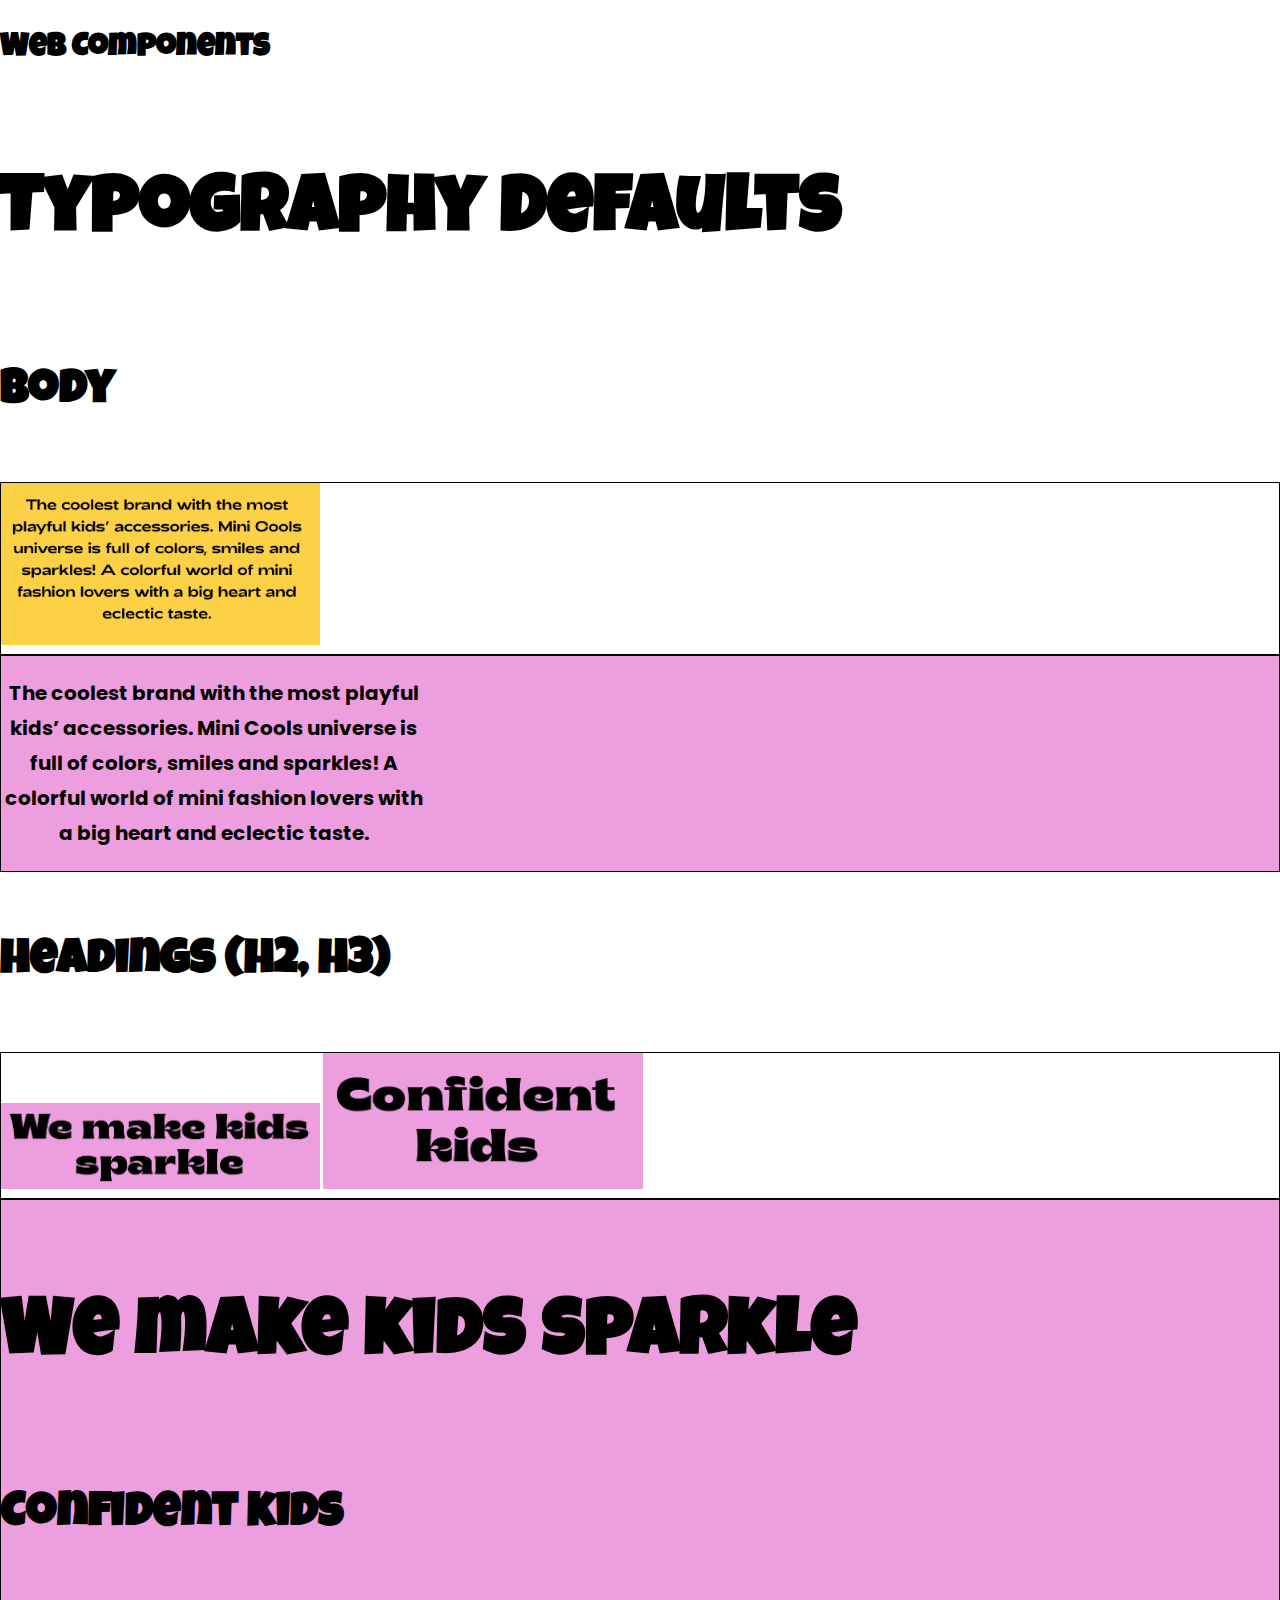
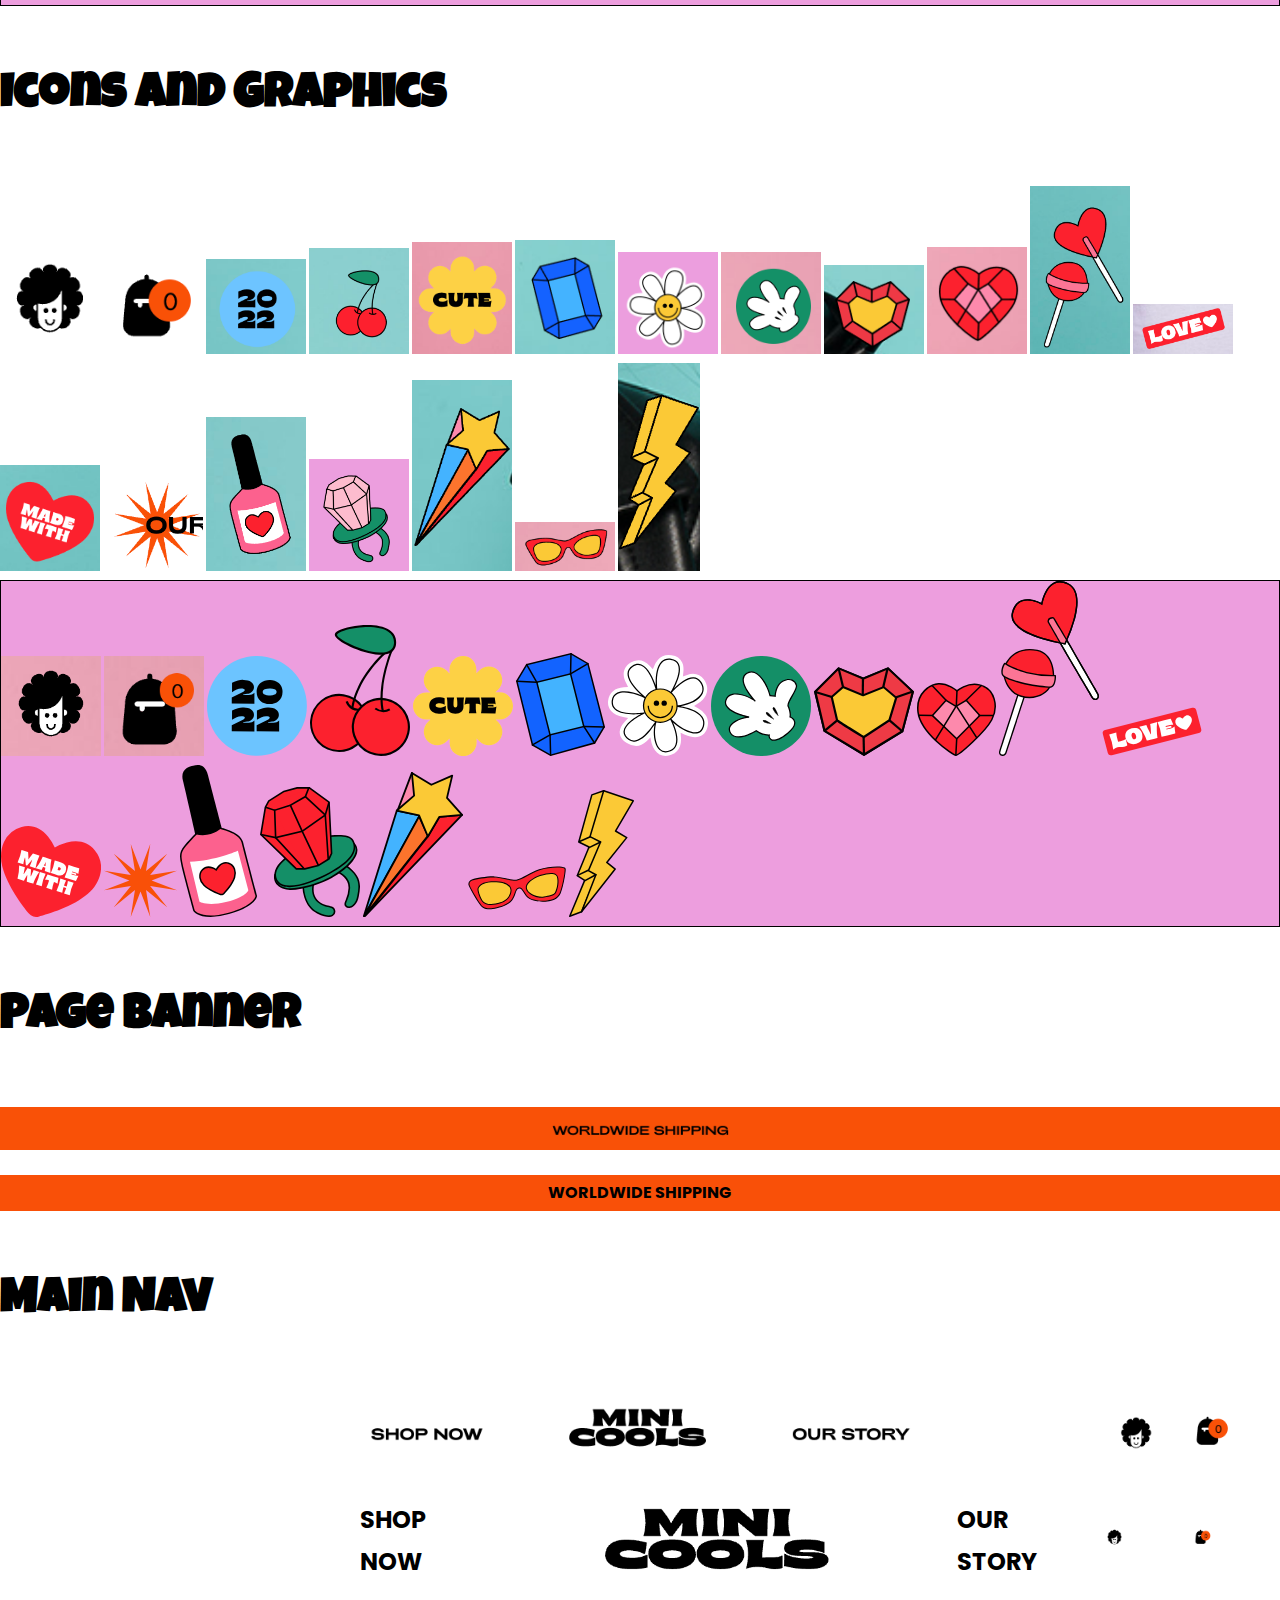
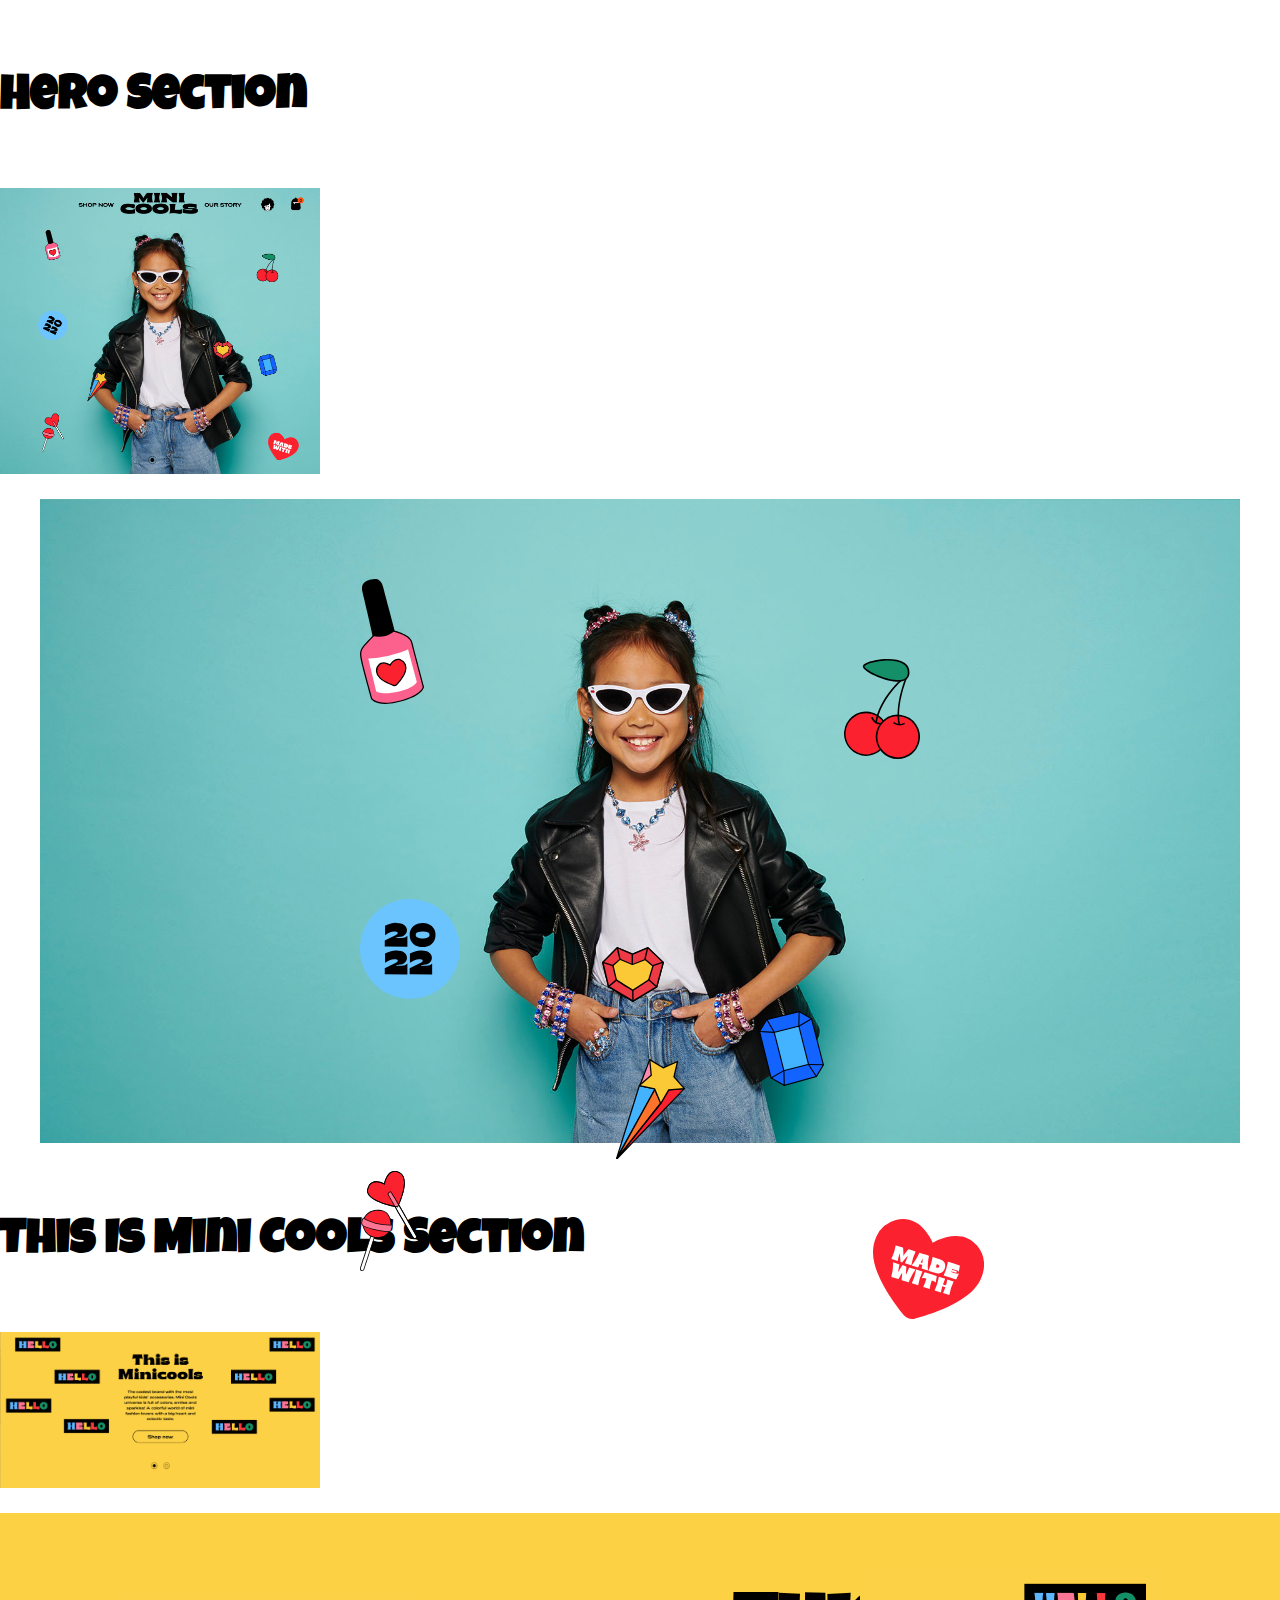
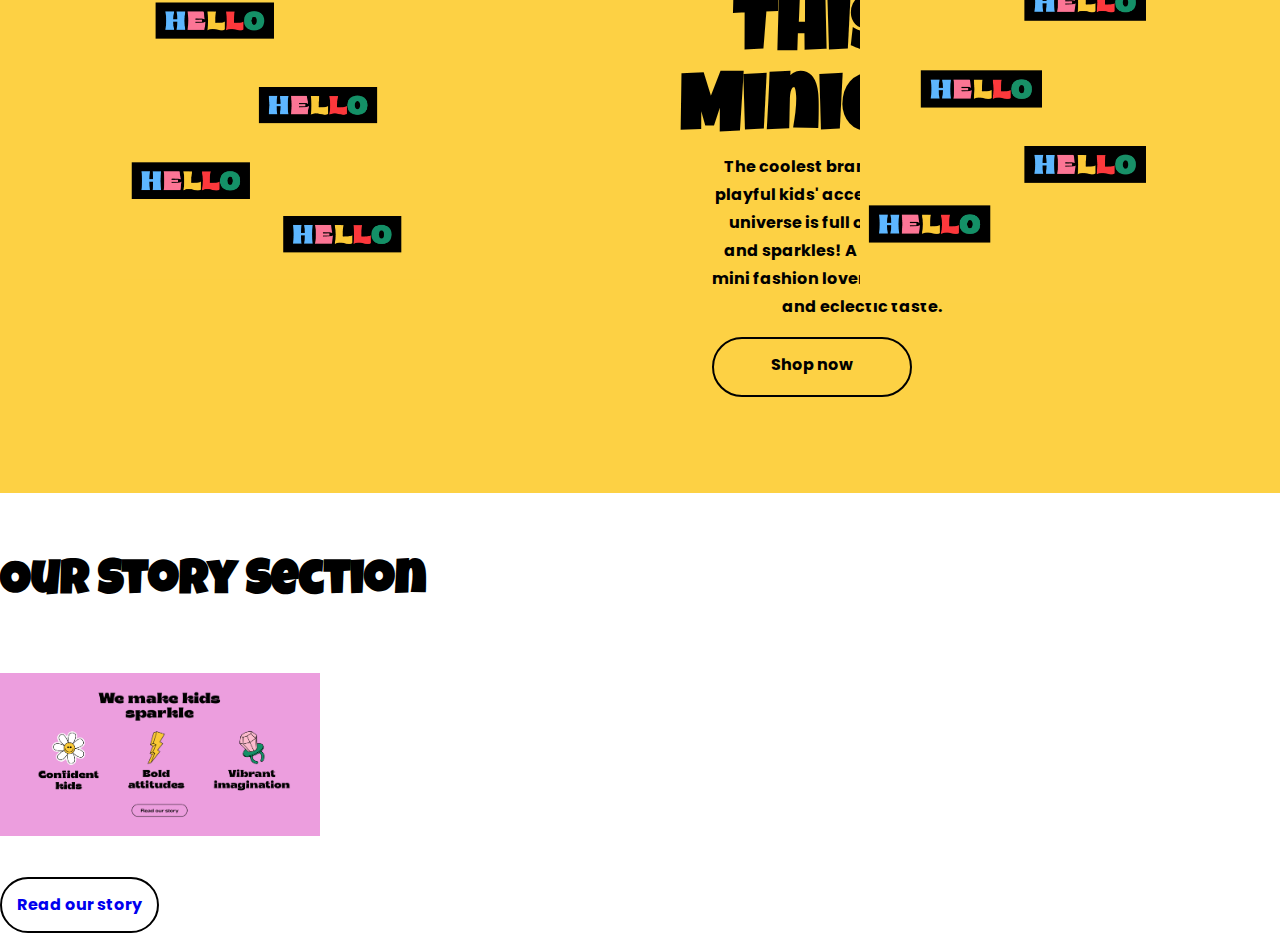
==== components/index.html @ 9da1e52f "Created CSS styling for This Is Mini Cools" ====
<!DOCTYPE html>
<html lang="en">
<head>
	<meta charset="UTF-8">
	<meta name="viewport" content="width=device-width, initial-scale=1.0">
	<meta http-equiv="X-UA-Compatible" content="ie=edge">
	<title>Components | Mini Cools</title>
	<link rel="preconnect" href="https://fonts.googleapis.com">
	<link rel="preconnect" href="https://fonts.gstatic.com" crossorigin>
	<link href="https://fonts.googleapis.com/css2?family=Luckiest+Guy&family=Poppins:wght@400;700&display=swap" rel="stylesheet">
	<link rel="stylesheet" href="../css/main.css">
	<link rel="stylesheet" href="../css/normalize.css">
</head>

<body>
	<h1>Web Components</h1>

	<h2>Typography Defaults</h2>

	<article class="component">
	<h3 class="component__name">body</h3>
	
	<div class="component__img">
		<img srcset="img/this is mini cools p.png x2"
			src="img/This is Mini Cools P.png" alt="body copy" 
		/>
	</div>
	
	<div class="component__code">
		<p>The coolest brand with the most playful kids’ accessories. Mini Cools universe is full of colors, smiles and sparkles! A colorful world of mini fashion lovers with a big heart and eclectic taste.</p>
	</div>

	</article>

	<article class="component">
		<h3 class="component__name">headings (h2, h3)</h3>
		
		<div class="component__img">
			<img srcset="img/h2.png x2"
				src="img/h2.png" alt="h2" />
			<img srcset="img/h3.png x2"
				src="img/h3.png" alt="h3" />
		</div>
		
		<div class="component__code">
			<h2>We make kids sparkle</h2>
			<h3>Confident kids</h3>
		</div>

	</article>

	<article class="component">
		<h3 class="component__name">Icons and Graphics</h3>
		
		<div class="component__img--icons">
			<img srcset="img/Account_Icon.png x2" 
				src="img/Account Icon.png" alt="account icon" />
			<img srcset="img/Shopping_cart_Icon.png x2" 
				src="img/Shopping Cart Icon.png" alt="backpack icon" />
			<img srcset="img/2022_badge.png x2" 
				src="img/2022_badge.png" alt="2022 badge" />
			<img srcset="img/Cherries_badge.png x2" 
				src="img/Cherries_badge.png" alt="Cherries badge" />
			<img srcset="img/Cute_badge.png x2" 
				src="img/Cute_badge.png" alt="cute badge" />
			<img srcset="img/Diamond_badge.png x2"
				src="img/Diamond_badge.png" alt="Diamond badge" />
			<img srcset="img/Flower_Graphic.png x2" 
				src="img/Flower_Graphic.png" alt="flower" />
			<img srcset="img/Hand_badge.png x2" 
				src="img/Hand_badge.png" alt="Hand badge" />
			<img srcset="img/heart-2.png x2" 
				src="img/heart-2.png" alt="heart 2" />
			<img srcset="img/heart.png x2" 
				src="img/heart.png" alt="heart" />
			<img srcset="img/Lolypops_badge.png x2"
				src="img/Lolypops_badge.png" alt="Lolypops badge" />
			<img srcset="img/Love_badge.png x2"
				src="img/Love_badge.png" alt="Love badge" />
			<img srcset="img/Made-wtih-love_badge.png x2"
				src="img/Made-wtih-love_badge.png" alt="Made with love badge" />
			<img srcset="img/Menu-star-dark.png x2" 
				src="img/Menu-star-dark.png" alt="menu star dark" />
			<img srcset="img/Nails_Graphic.png x2" 
				src="img/Nails_Graphic.png" alt="Nails badge" />
			<img srcset="img/Ringpop_Graphic.png x2" 
				src="img/Ringpop Graphic.png" alt="ring" />
			<img srcset="img/Star_badge.png x2" 
				src="img/Star_badge.png" alt="star" />
			<img srcset="img/Sunglasses_badge.png x2" 
				src="img/Sunglasses_badge.png" alt="sunglasses" />
			<img srcset="img/Thunder.png x2" 
				src="img/Thunder.png" alt="thunder" />
		</div>
		
		<div class="component__code">
			<img src="img/svgs/accountIcon_Black.png" alt="account icon" />
			<img src="img/svgs/backpackIcon_Black.png" alt="backpack icon" />
			<img src="img/svgs/2021-badge.svg" alt="2022 badge" />
			<img src="img/svgs/Cherries-badge.svg" alt="Cherries badge" />
			<img src="img/svgs/cute.svg" alt="cute badge" />
			<img src="img/svgs/Diamond-badge.svg" alt="Diamond badge" />
			<img src="img/svgs/flower.svg" alt="flower" />
			<img src="img/svgs/Hand-badge.svg" alt="Hand badge" />
			<img src="img/svgs/heart-2.svg" alt="heart 2" />
			<img src="img/svgs/heart.svg" alt="heart" />
			<img src="img/svgs/Lolypops-badge.svg" alt="Lolypops badge" />
			<img src="img/svgs/Love-badge.svg" alt="Love badge" />
			<img src="img/svgs/Made-with-love-badge.svg" alt="Made with love badge" />
			<img src="img/svgs/menu-star-dark.svg" alt="menu star dark" />
			<img src="img/svgs/Nails-badge.svg" alt="Nails badge" />
			<img src="img/svgs/ring.svg" alt="ring" />
			<img src="img/svgs/star.svg" alt="star" />
			<img src="img/svgs/sunglasses-icon.svg" alt="sunglasses" />
			<img src="img/svgs/thunder.svg" alt="thunder" />
		</div>

	</article>

	<article class="component">
		<h3 class="component__name">Page Banner</h3>
		
		<div class="component__img--banner">
			<img srcset="img/Page_banner.png x2"
				src="img/Page_banner.png" alt="page banner" />
		</div>
		
		<div class="component__code--banner">
			<p>Worldwide shipping</p>
		</div>

	</article>

	<article class="component">
		<h3 class="component__name">Main Nav</h3>
		
		<div class="component__img--MainNav">
			<img srcset="img/Main_Nav.png x2"
				src="img/Main Nav.png" alt="Main nav" />
		</div>
		
		<div class="component__code--main-nav">
			<ul class="main-nav__list">
				<li class="main-nav__item"><a href="#!">Shop Now</a></li>
				<li class="main-nav__img"><img class="logo" src="img/Watermark Logo.png"></li>
				<li class="main-nav__item"><a href="#!">Our Story</a></li>
			</ul>
			<ul class="main-nav__shop">
				<a href="#!"><img class="main-nav__icon" src="img/Account Icon.png" alt="Account icon"></a>
				<a href="#!"><img class="main-nav__icon" src="img/Shopping Cart Icon.png" alt="Shopping cart icon"></a>
			</ul>
		</div>
	</article>

	<article class="component">
		<h3 class="component__name">Hero Section</h3>
		
		<div class="component__img--hero">
			<img srcset="img/FeatureSlide_img001.png x2"
				src="img/FeatureSlide_img001.png" alt="FeatureSlide_img001" />
		</div>
		
		<div class="component__code--hero">
			<figure class="container">
				<img src="img/minicools_slider_10_2_1.jpeg" alt="Hero Slide 1" />
				<figcaption class="container__icons">
					<img class="icon1" src="img/svgs/Nails-badge.svg" alt="nails badge">
					<img class="icon2" src="img/svgs/Cherries-badge.svg" alt="cherries badge">
					<img class="icon3" src="img/svgs/2021-badge.svg" alt="2022 badge">
					<img class="icon4" src="img/svgs/heart-2.svg" alt="heart 2">
					<img class="icon5" src="img/svgs/star.svg" alt="star">
					<img class="icon6" src="img/svgs/Diamond-badge.svg" alt="Diamond-badge badge">
					<img class="icon7" src="img/svgs/Lolypops-badge.svg" alt="lolypops badge">
					<img class="icon8" src="img/svgs/Made-with-love-badge.svg" alt="made with love badge">
				</figcaption>
			</figure>
		</div>

	</article>

	<article class="component">
		<h3 class="component__name">This Is Mini Cools Section</h3>
		
		<div class="component__img--ThisIs">
			<img srcset="img/Our Story Section.png x2"
				src="img/This Is Mini Cools Section.png" alt="this is mini cools section" />
		</div>
		
		<div class="component__code--ThisIS">
			<figure class="container__minicools">
				<h2>This is Minicools</h2>
				<p>The coolest brand with the most playful kids' accesories. Mini Cools universe is full og colors, smiles and sparkles! A colorful world of mini fashion lovers with a big heart and eclectic taste.</p>
				<a href="!#"><p class="button">Shop now</p></a>
				<figcaption class="container__icons">
					<img class="hello-icon1" src="img/Hello graphics Molecule.png" alt="hello icons">
					<img class="hello-icon2" src="img/Hello graphics Molecule 2.png" alt="hello icons">
				</figcaption>
			</figure>
		</div>

	</article>

	<article class="component">
		<h3 class="component__name">Our Story Section</h3>
		
		<div class="component__img--OurStory">
			<img srcset="img/Our Story Section.png x2"
				src="img/Our Story Section.png" alt="our story section" />
		</div>
		
		<div class="component__code--OurStory">
			<p></p>
			<a href="!#"><p class="button">Read our story</p></a>
		</div>

	</article>


</body>
</html>
---- css/main.css ----
:root {
    --font-sans-serif: Poppins, sans-serif;
    --font-serif: Luckiest Guy, serif;
    --black: #000;
    --white: #eaeaea;
    --red: #f52437;
    --orange: #f95008;
    --yellow: #fdd144;
    --green: #148f67;
    --blue: #1989f0;
    --pink: #ed9ede;

}

html {
    box-sizing: border-box;
  }
  *, *:before, *:after {
    box-sizing: inherit;
  }

  /* Typography */
  
body {
    font-family: var(--font-sans-serif);
    font-weight: bold;
    color: var(--black);
    line-height: 1.75;
}

img {
    max-width: 100%;
    display: block;
}

h1, h2, h3, h4, h5 {
    font-family: var(--font-serif);
    color: var(--black);
}

h2 {
    font-size: 5rem;
}

h3 {
    font-size: 3rem;
}

/* .component */

.component img {
    display: inline-block;
    max-width: 25%;
}

.component__img {
    border: 1px solid var(--black);
    overflow-x: auto;
}

.component__img--icons img {
    max-width: 100px;
}

.component__code {
    border: 1px solid var(--black);
    background-color: var(--pink);
}

.component__code p {
    max-width: 425px;
    text-align: center;
    font-size: 1.25rem;
}

.component__code img {
    max-width: 100px;
}

/* BANNER */

.component__img--banner img {
    max-width: 100%;
}

.component__code--banner {
    background-color: var(--orange);
    font-family: var(--font-sans-serif);
    text-transform: uppercase;
    text-align: center;
    margin: 0;
}

.component__code--banner p {
    padding: 0.25rem;
}

/*NAVIGATION */

.component__img--MainNav img{
    max-width: 100%;
}
.component__code--main-nav {
    display: flex;
    align-items: center;
    justify-content: space-around;
    padding: 0 0 0 20rem;
  
  }
  
  .main-nav__list {
    display: flex;
    align-items: center;
    justify-content: space-around;
    list-style: none;
  }

  .main-nav__list img {
      max-width: 50%;
  }
  
  .logo {
    margin: 0 8rem;
  }
  
  .main-nav__item {
    text-transform: uppercase;
    font-size: 1.5rem;
  }
  
  .main-nav__item a {
    text-decoration: none;
    color: var(--black);
  }
  
  .main-nav__shop {
    display: flex;
    align-items: center;
    justify-content: space-between;
    list-style: none;
  }
  
  .main-nav__icon img {
    max-height: 100%;
    padding: 0 0.75rem;
  }

  /* HERO */

  .component__code--hero img{
      max-width: 100%;
  }

  .container {
      position: relative;
  }

  .container__icons {
      all: unset;
  }

  .icon1 {
      position: absolute;
      top: 5rem;
      left: 20rem;
      max-height: 125px;
  }

  .icon2 {
      position: absolute;
      top: 10rem;
      right: 20rem;
      max-height: 100px;
  }

  .icon3 {
    position: absolute;
    top: 25rem;
    left: 20rem;
    max-height: 100px;
}

.icon4 {
    position: absolute;
    top: 28rem;
    right: 36rem;
    max-height: 55px;
}

.icon5 {
    position: absolute;
    top: 35rem;
    left: 36rem;
    max-height: 100px;
}

.icon6 {
    position: absolute;
    top: 32rem;
    right: 26rem;
    max-height: 75px;
}

.icon7 {
    position: absolute;
    top: 42rem;
    left: 20rem;
    max-height: 100px;
}

.icon8 {
    position: absolute;
    top: 45rem;
    right: 16rem;
    max-height: 100px;
}

  /* THIS IS MINI COOLS */

.component__code--ThisIS {
    background-color: var(--yellow);
    text-align: center;
    padding-bottom: 5rem;
}

.component__code--ThisIS h2 {
    width: 350px;
    margin: 0 40rem;
    line-height: 1em;
    padding-top: 5rem;
}

.component__code--ThisIS p {
    width: 300px;
    margin: 0 42rem;
    padding-bottom: 1rem;
}

.component__code--ThisIS a {
    color: var(--black);
    text-decoration: none;
}

.component__code--ThisIS a:hover {
    color: var(--white);
    text-decoration: none;
}

.button {
    display: inline-block;
    max-width: 200px;
    text-align: center;
    background: transparent;
    border-radius: 30px;
    border: 2px solid #000;
    padding: 12px 15px;

}

.button:hover{
    display: inline-block;
    max-width: 200px;
    text-align: center;
    background: var(--black);
    border-radius: 30px;
    border: 2px solid #000;
    padding: 12px 15px;

}

.container__minicools {
    position: relative;
}

.hello-icon1 {
    position: absolute;
    top: 5rem;
    left: 5rem;
}

.hello-icon2 {
    position: absolute;
    top: 3.5rem;
    right: 5rem;
}
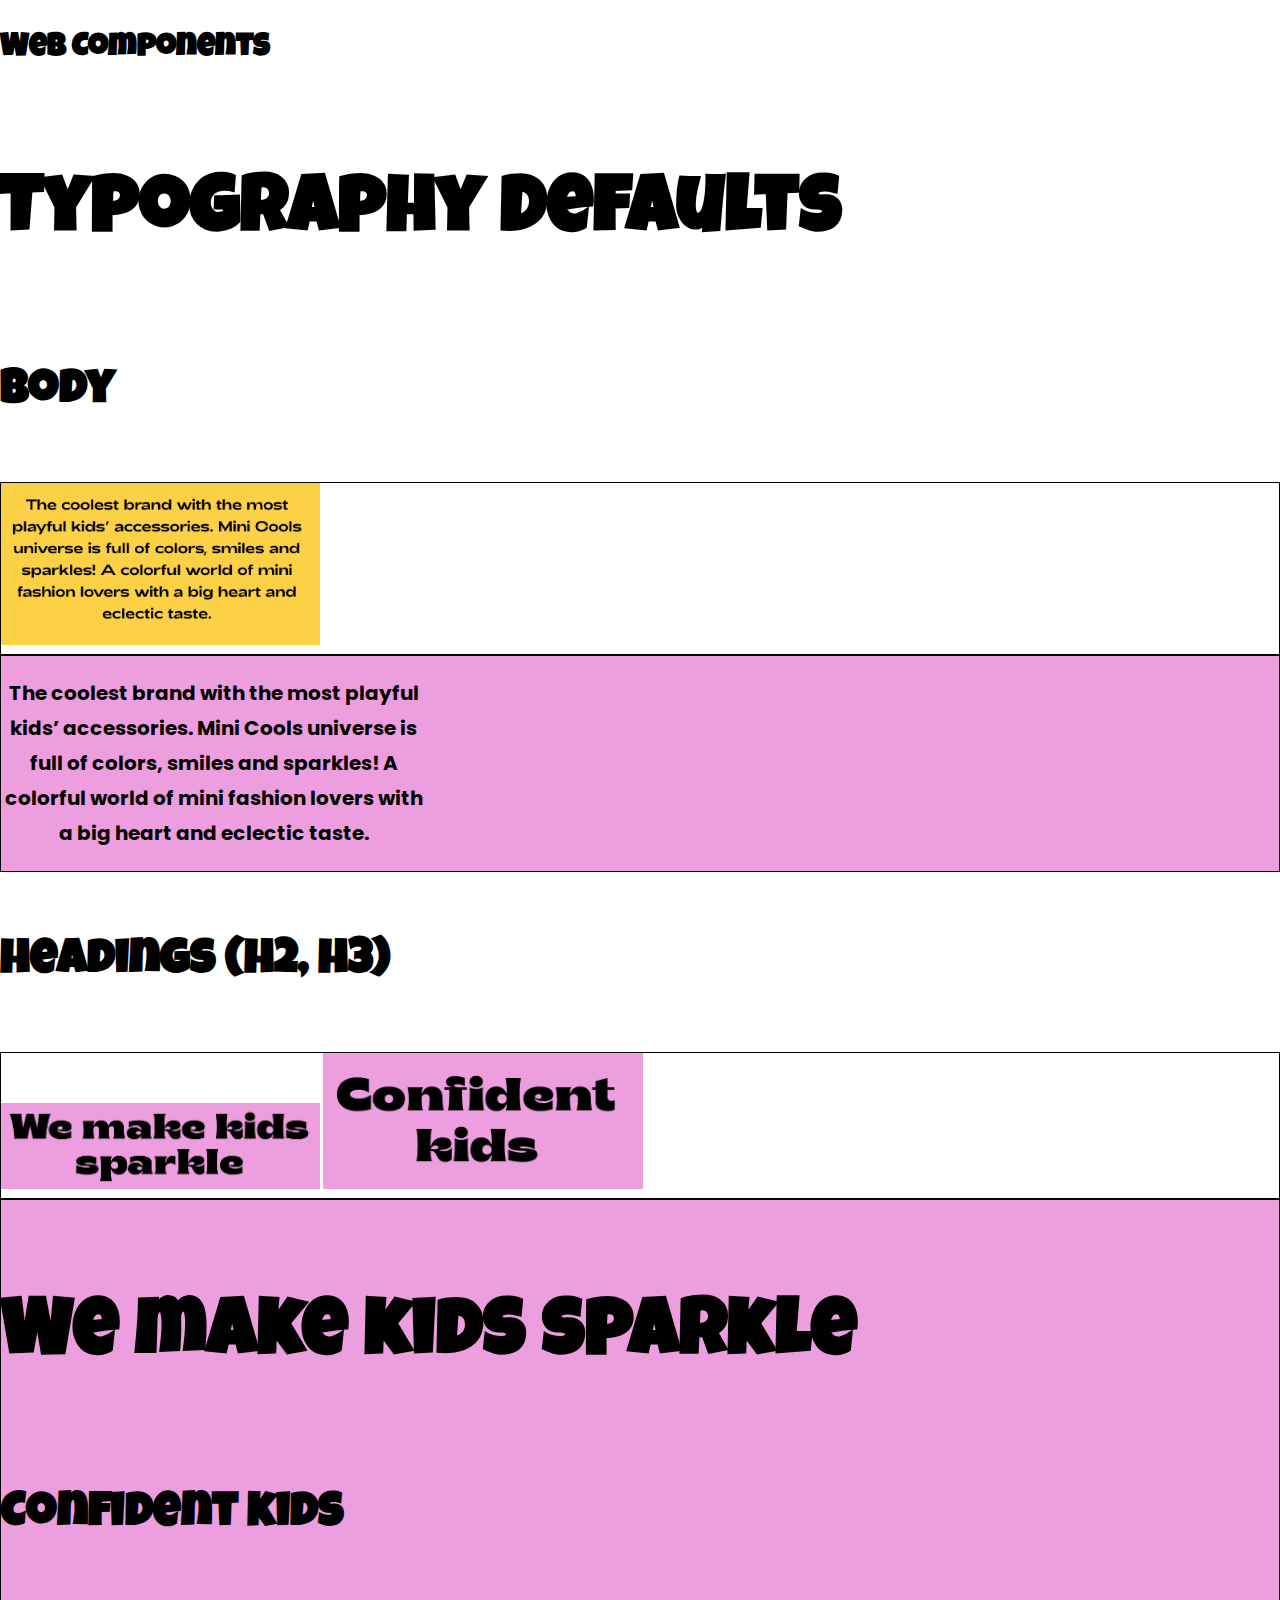
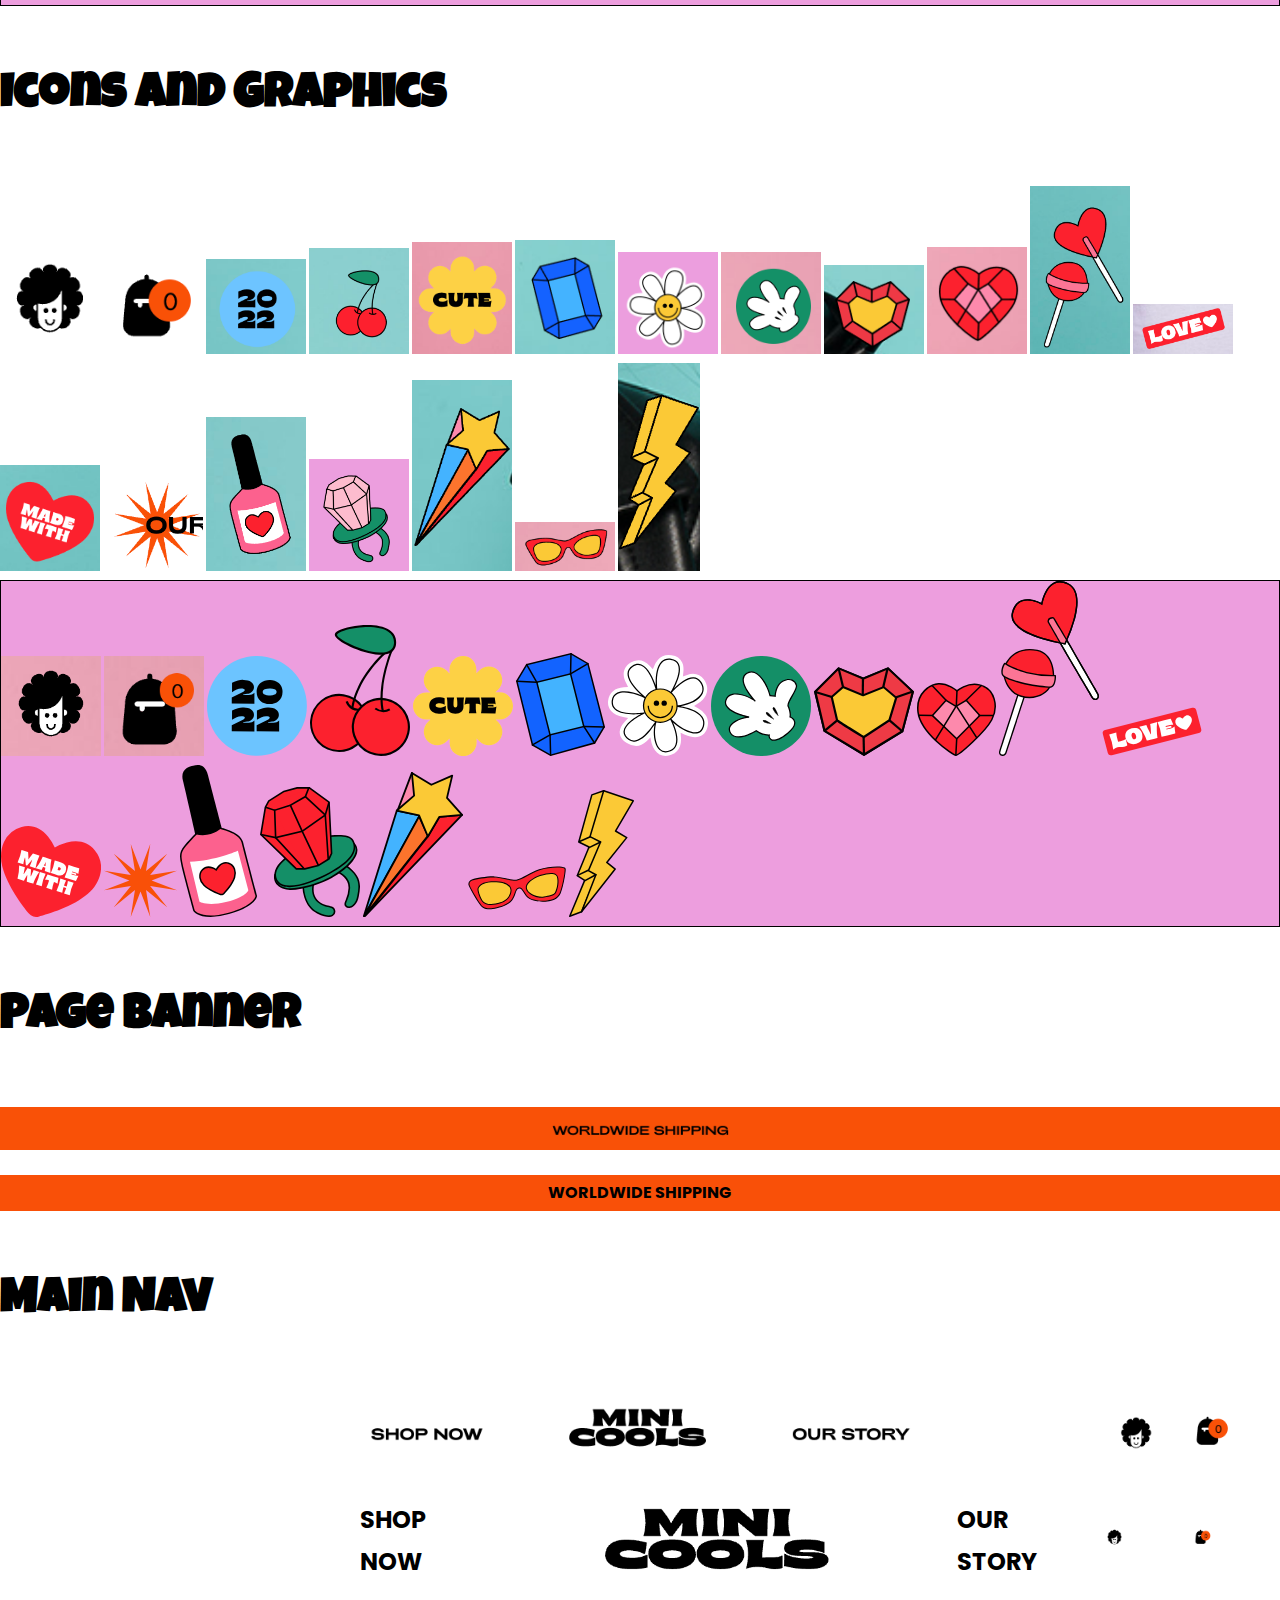
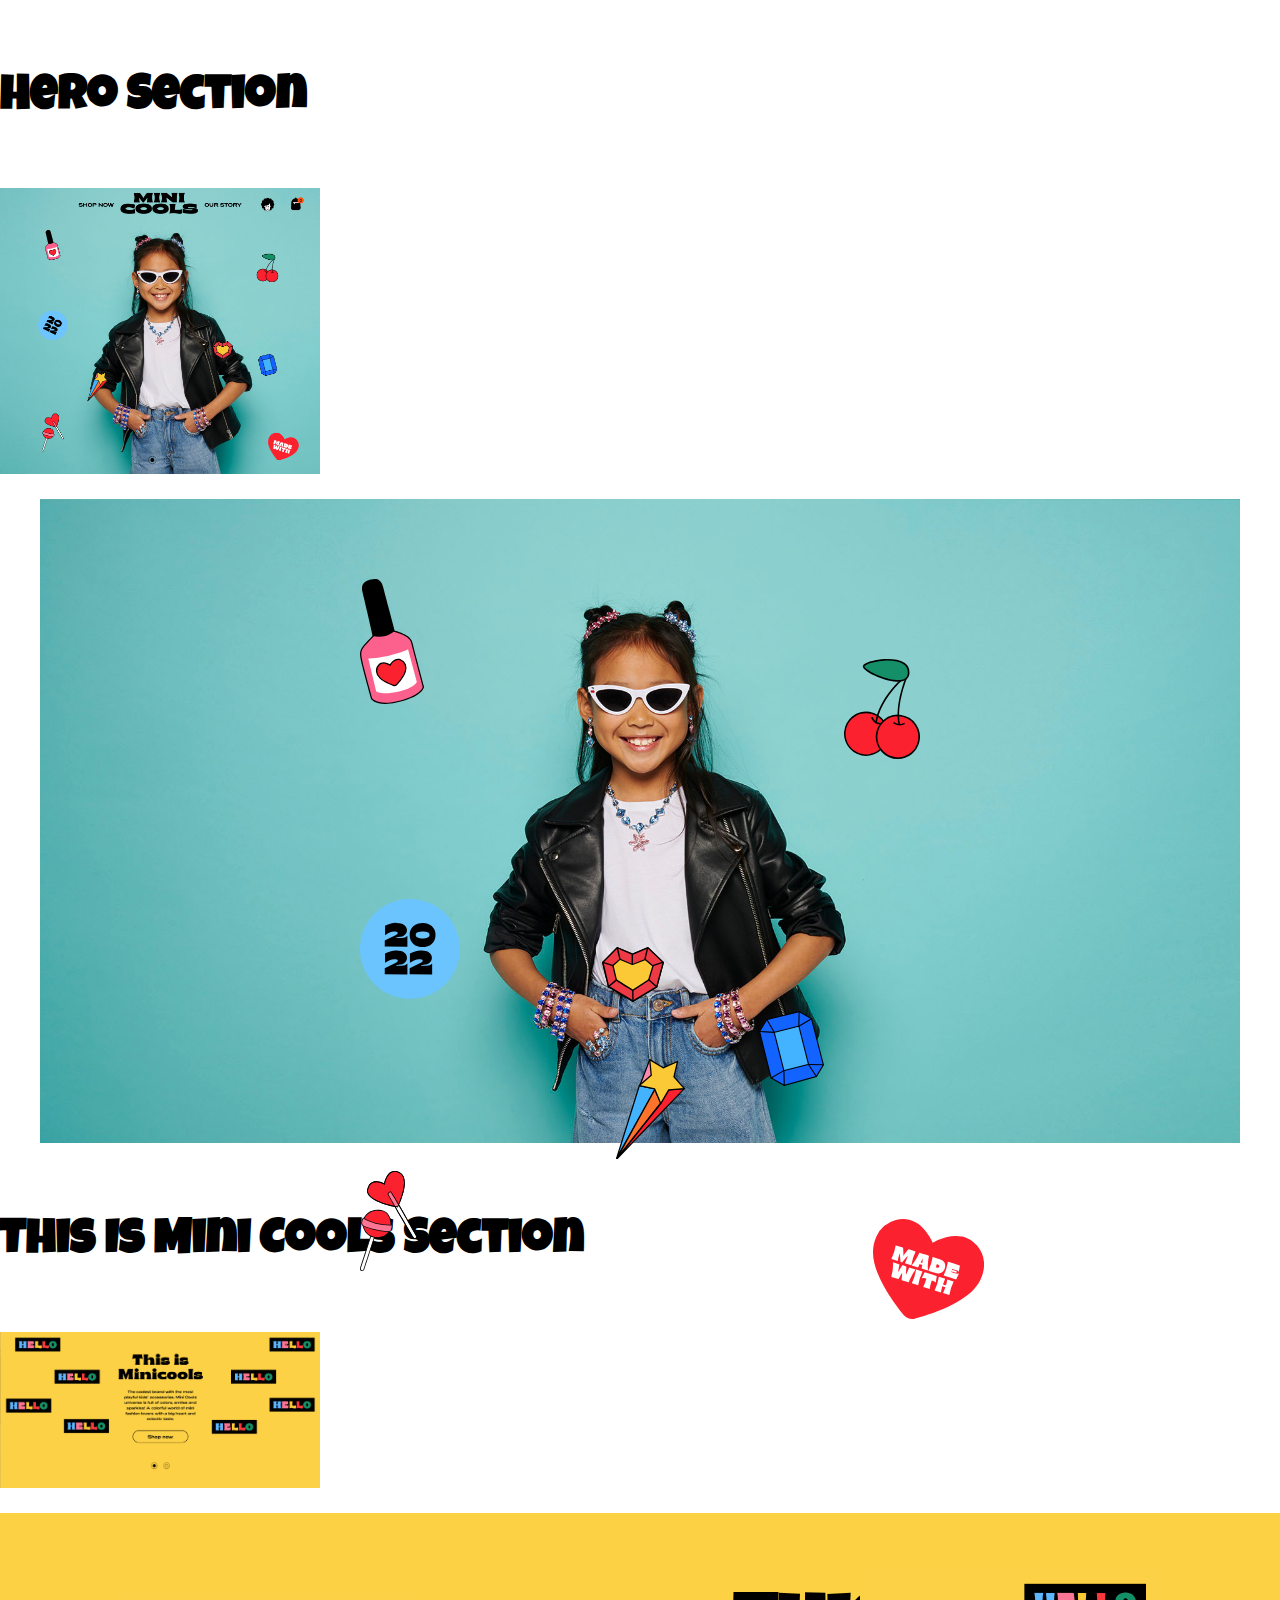
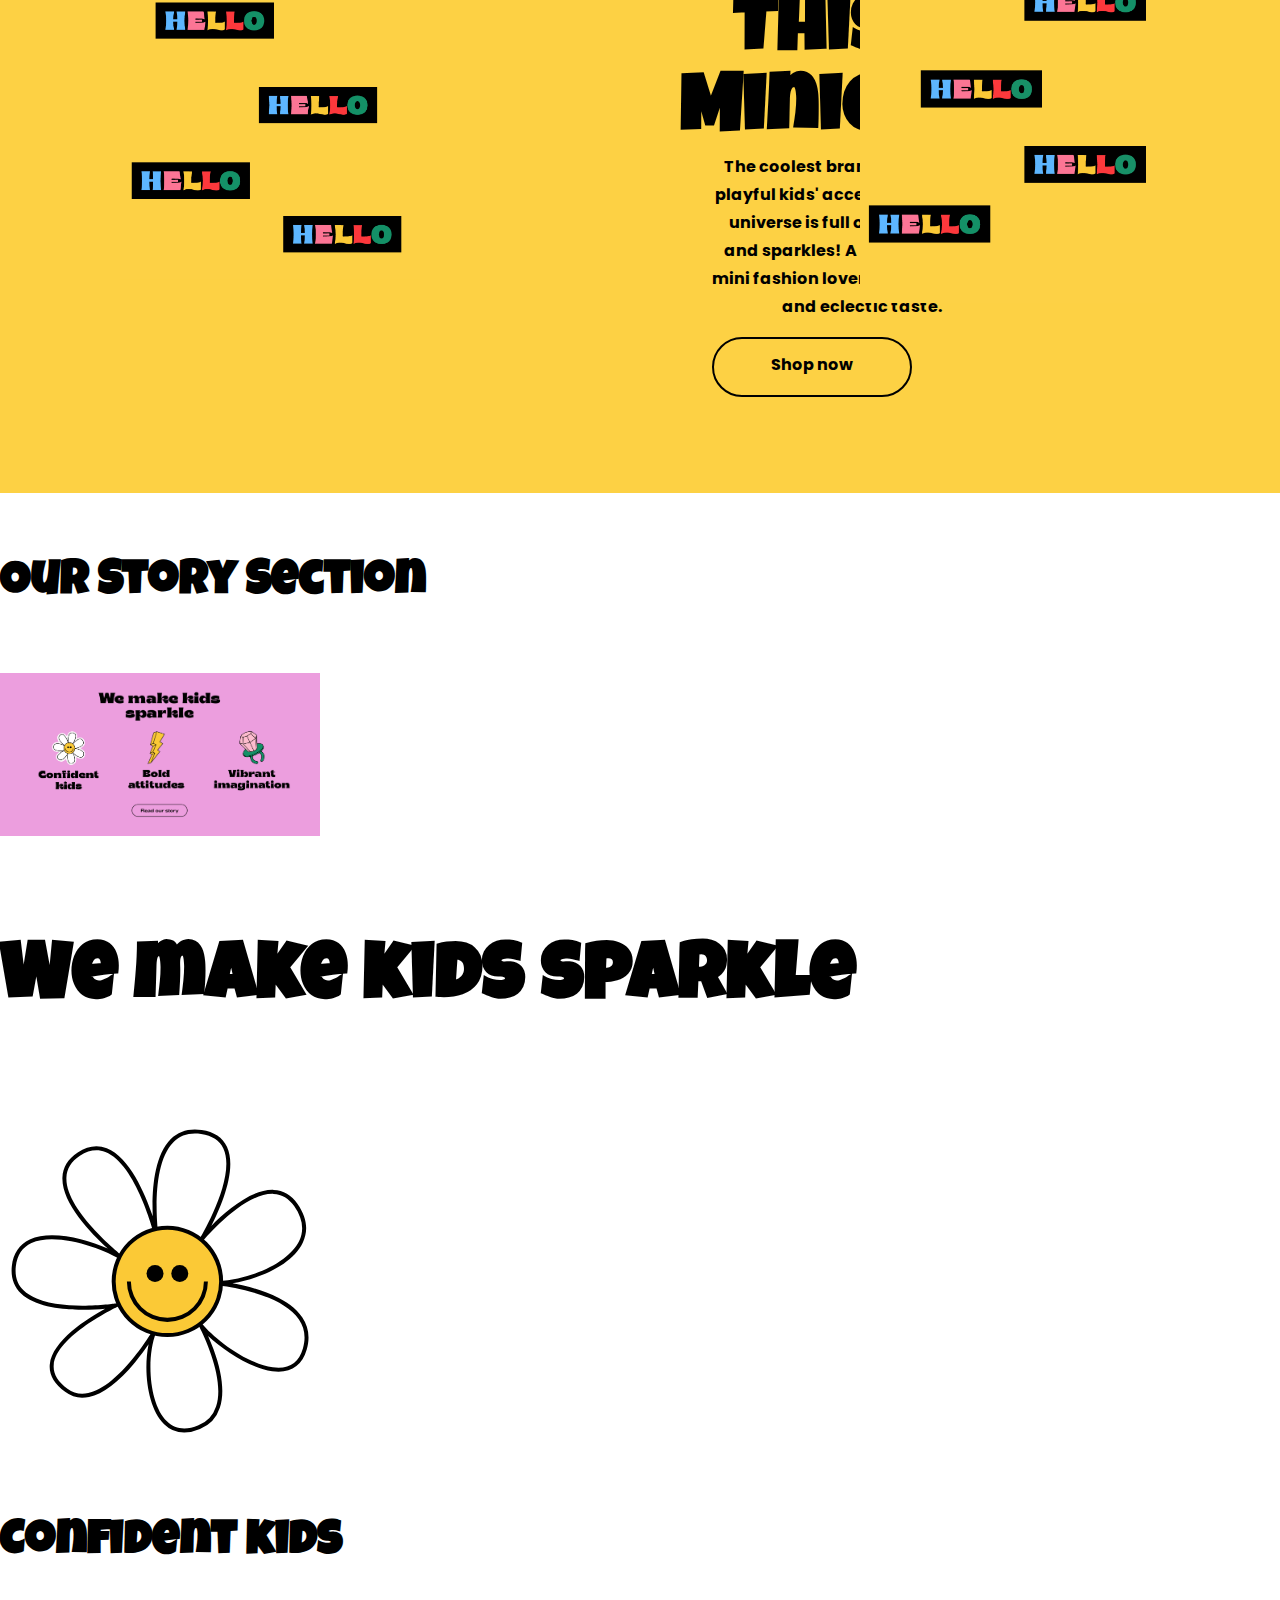
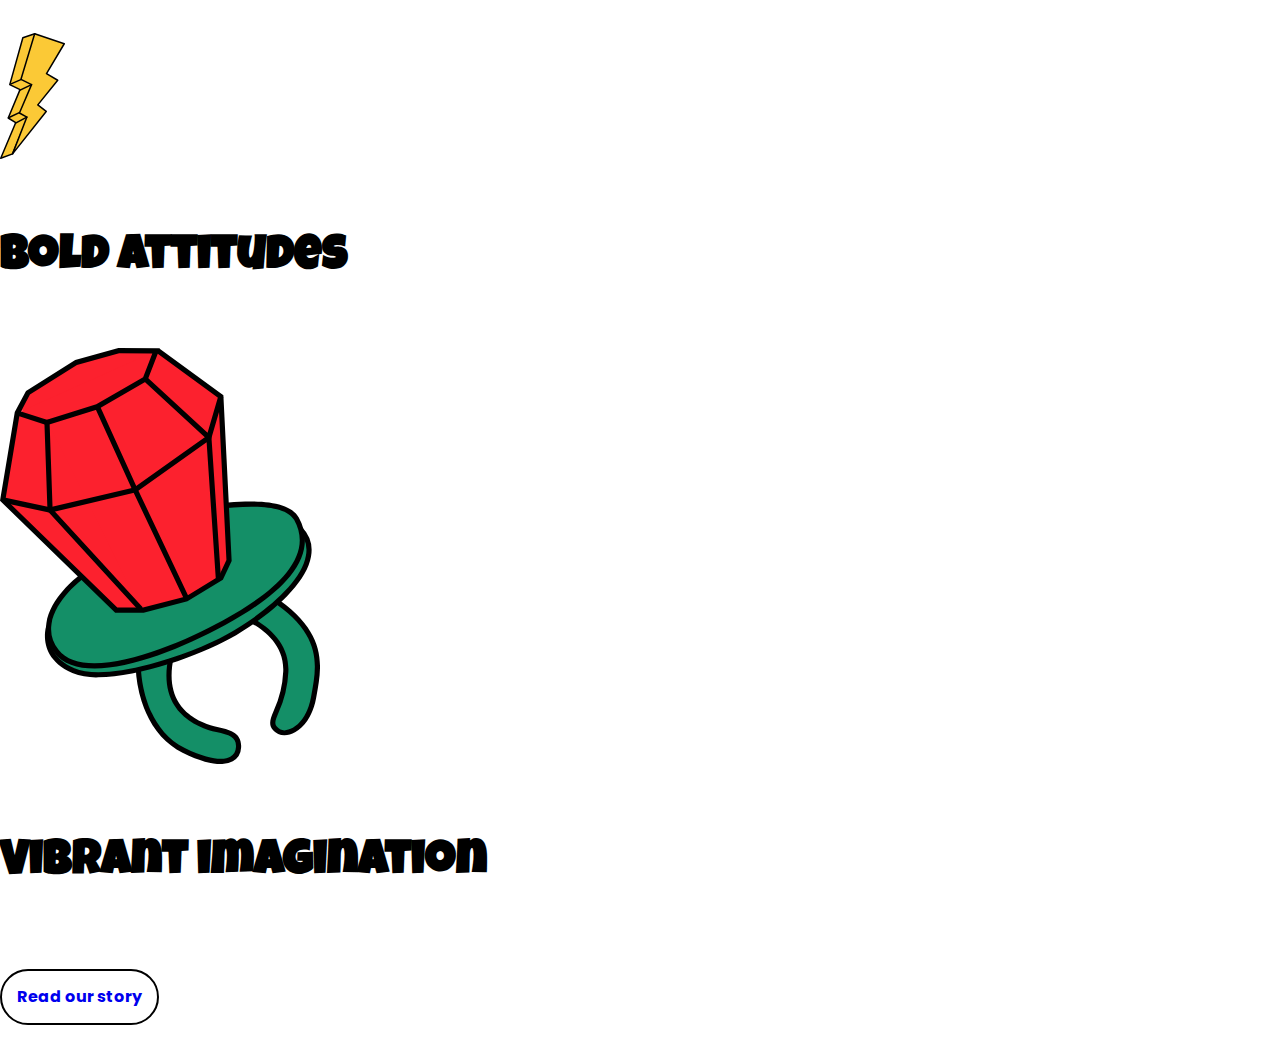
==== commit 6ef728d7: "Added coding to Our Story section" ====
--- a/components/index.html
+++ b/components/index.html
@@ -209,7 +209,21 @@
 		</div>
 		
 		<div class="component__code--OurStory">
-			<p></p>
+			<h2>We make kids sparkle</h2>
+			<div class="values-group">
+				<div class="values">
+					<img class="values1" src="img/svgs/flower.svg" alt="flower">
+					<h3>Confident kids</h3>
+				</div>
+				<div class="values">
+					<img class="values2" src="img/svgs/thunder.svg" alt="thunder">
+					<h3>Bold attitudes</h3>
+				</div>
+				<div class="values">
+					<img class="values3" src="img/svgs/ring.svg" alt="ring">
+					<h3>Vibrant imagination</h3>
+				</div>
+			</div>
 			<a href="!#"><p class="button">Read our story</p></a>
 		</div>
 
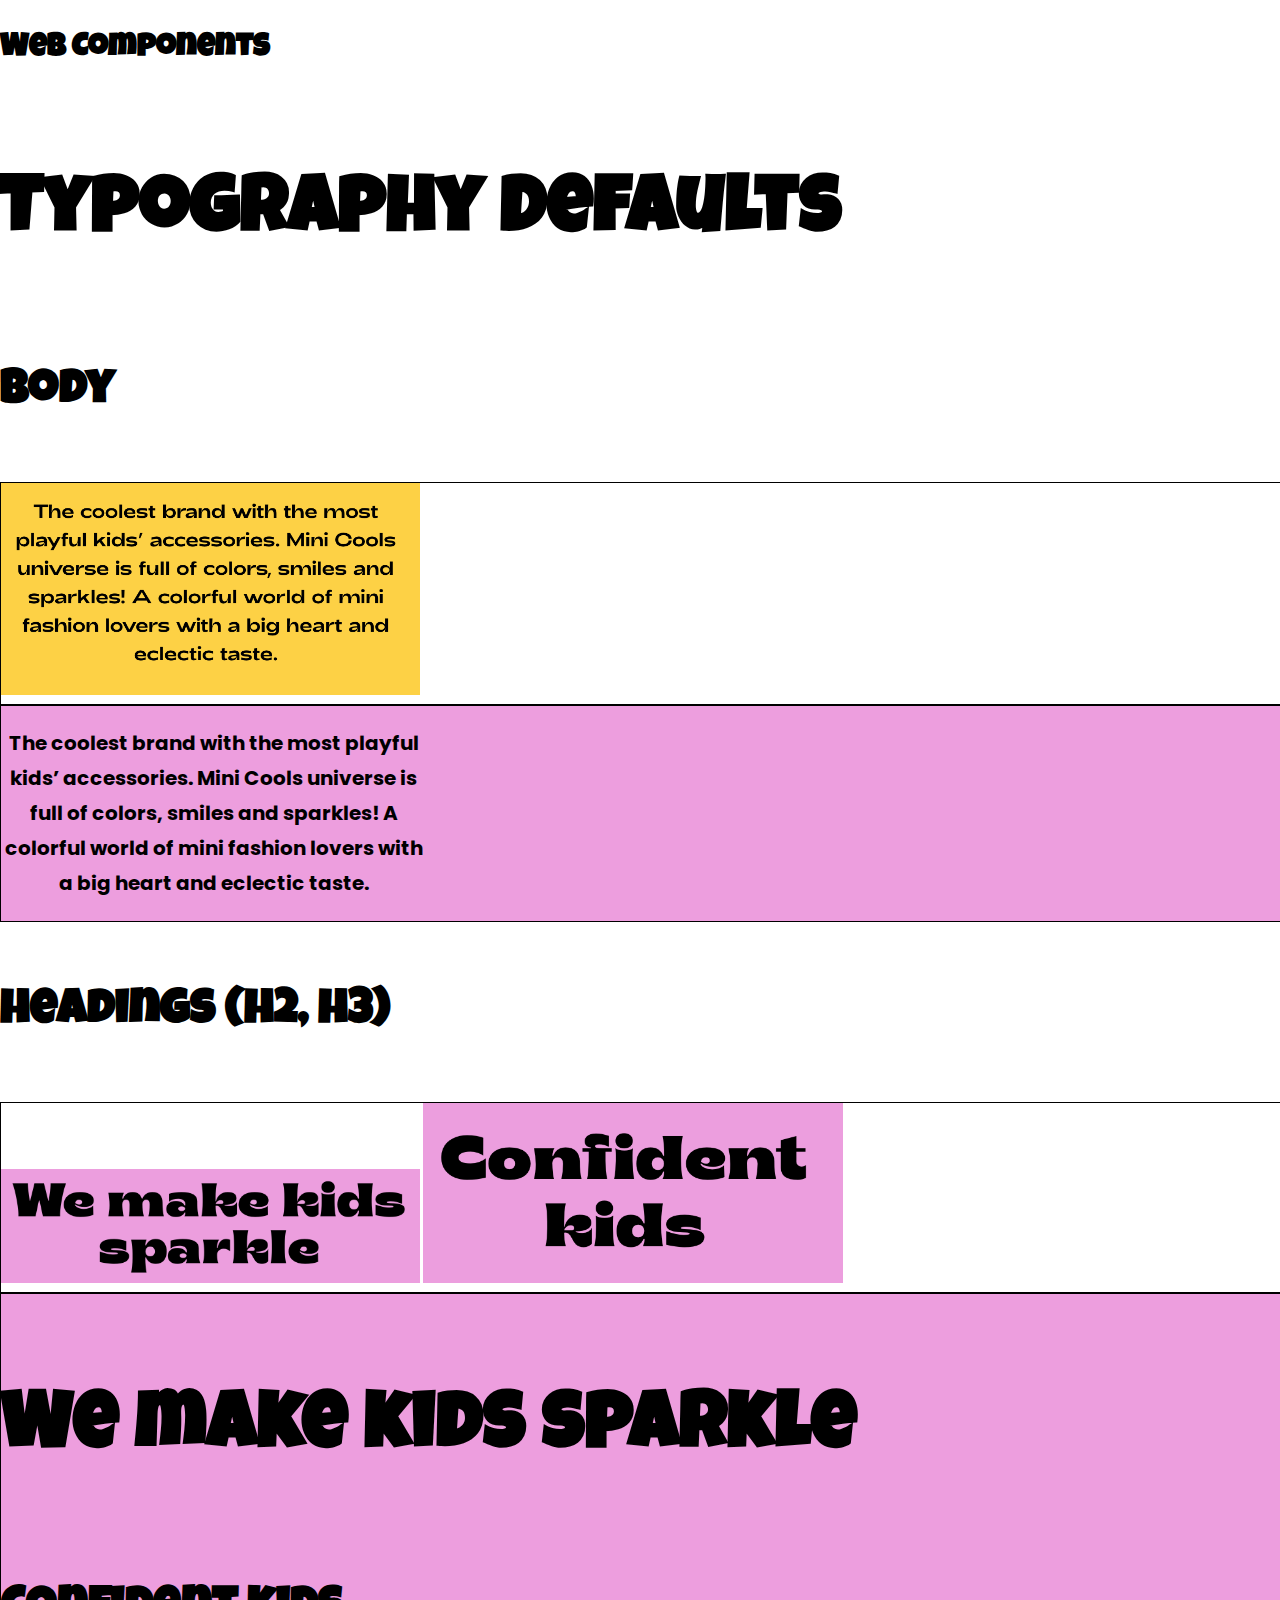
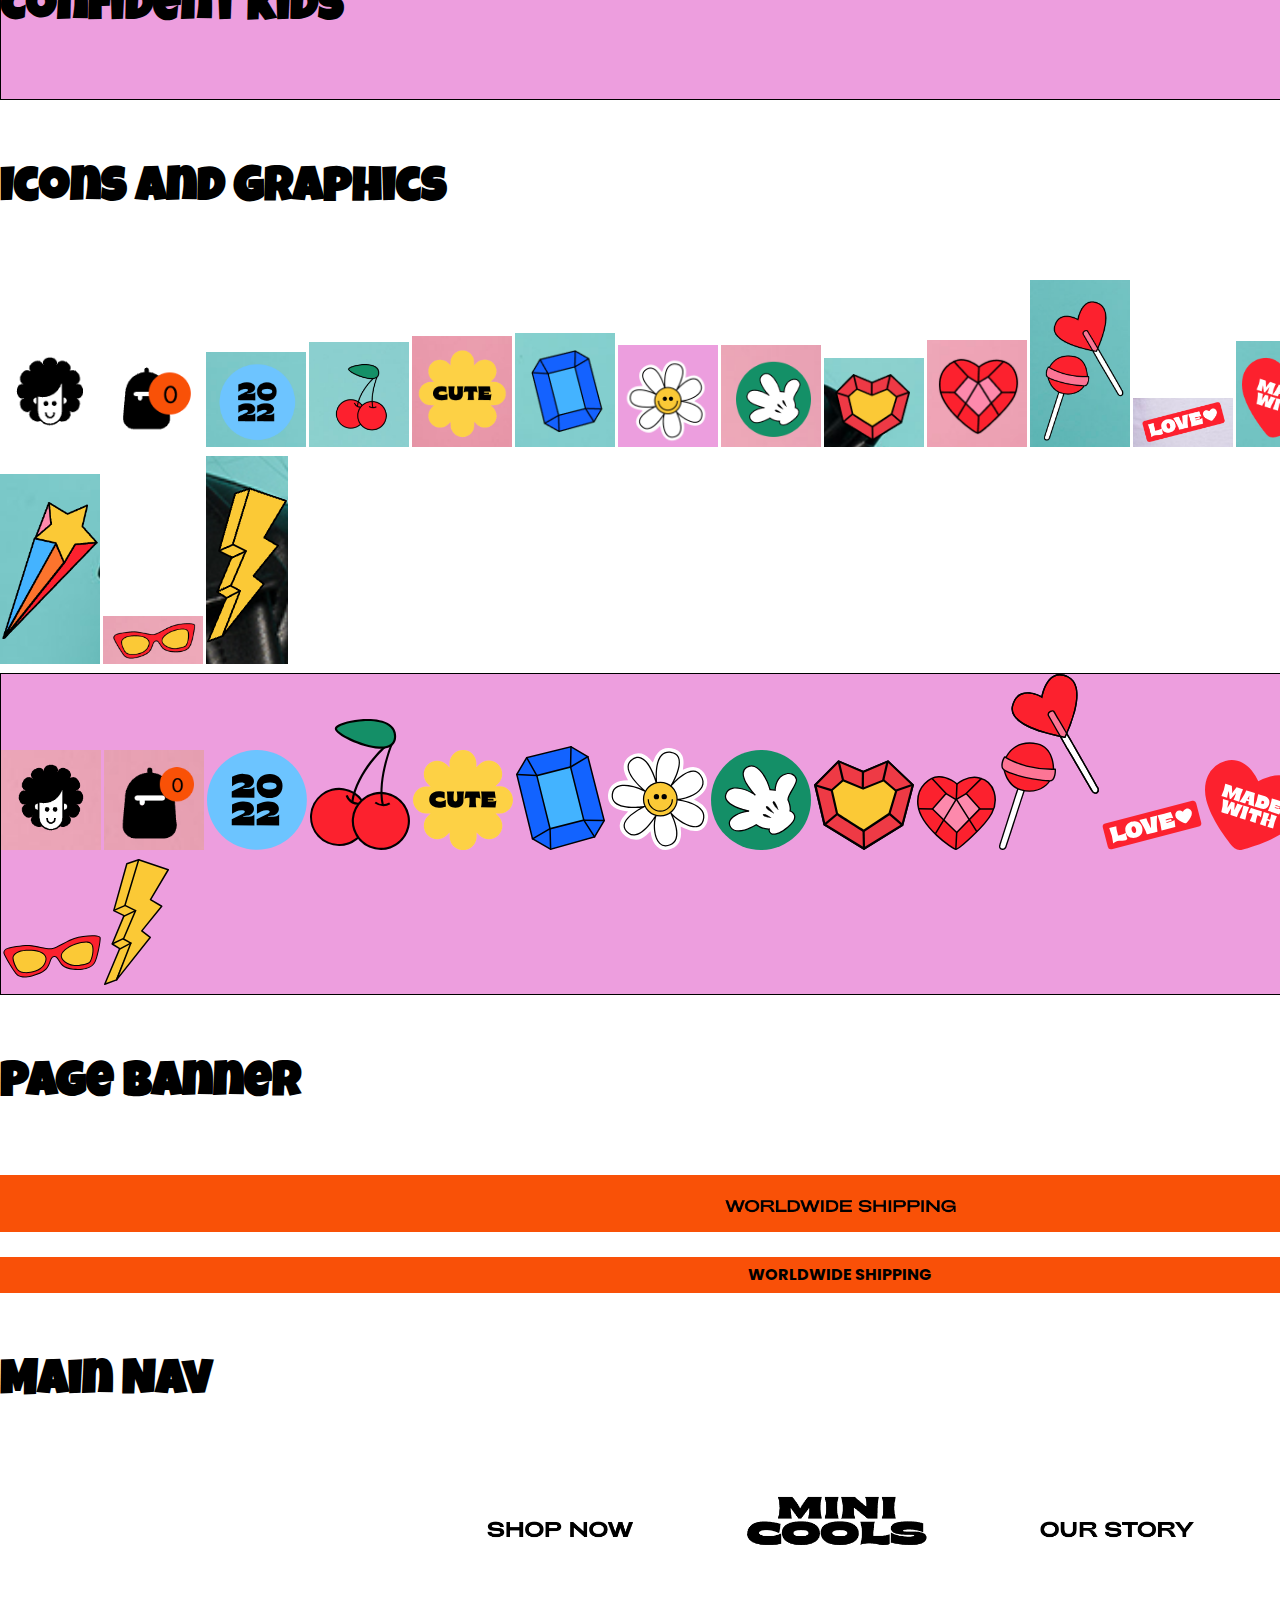
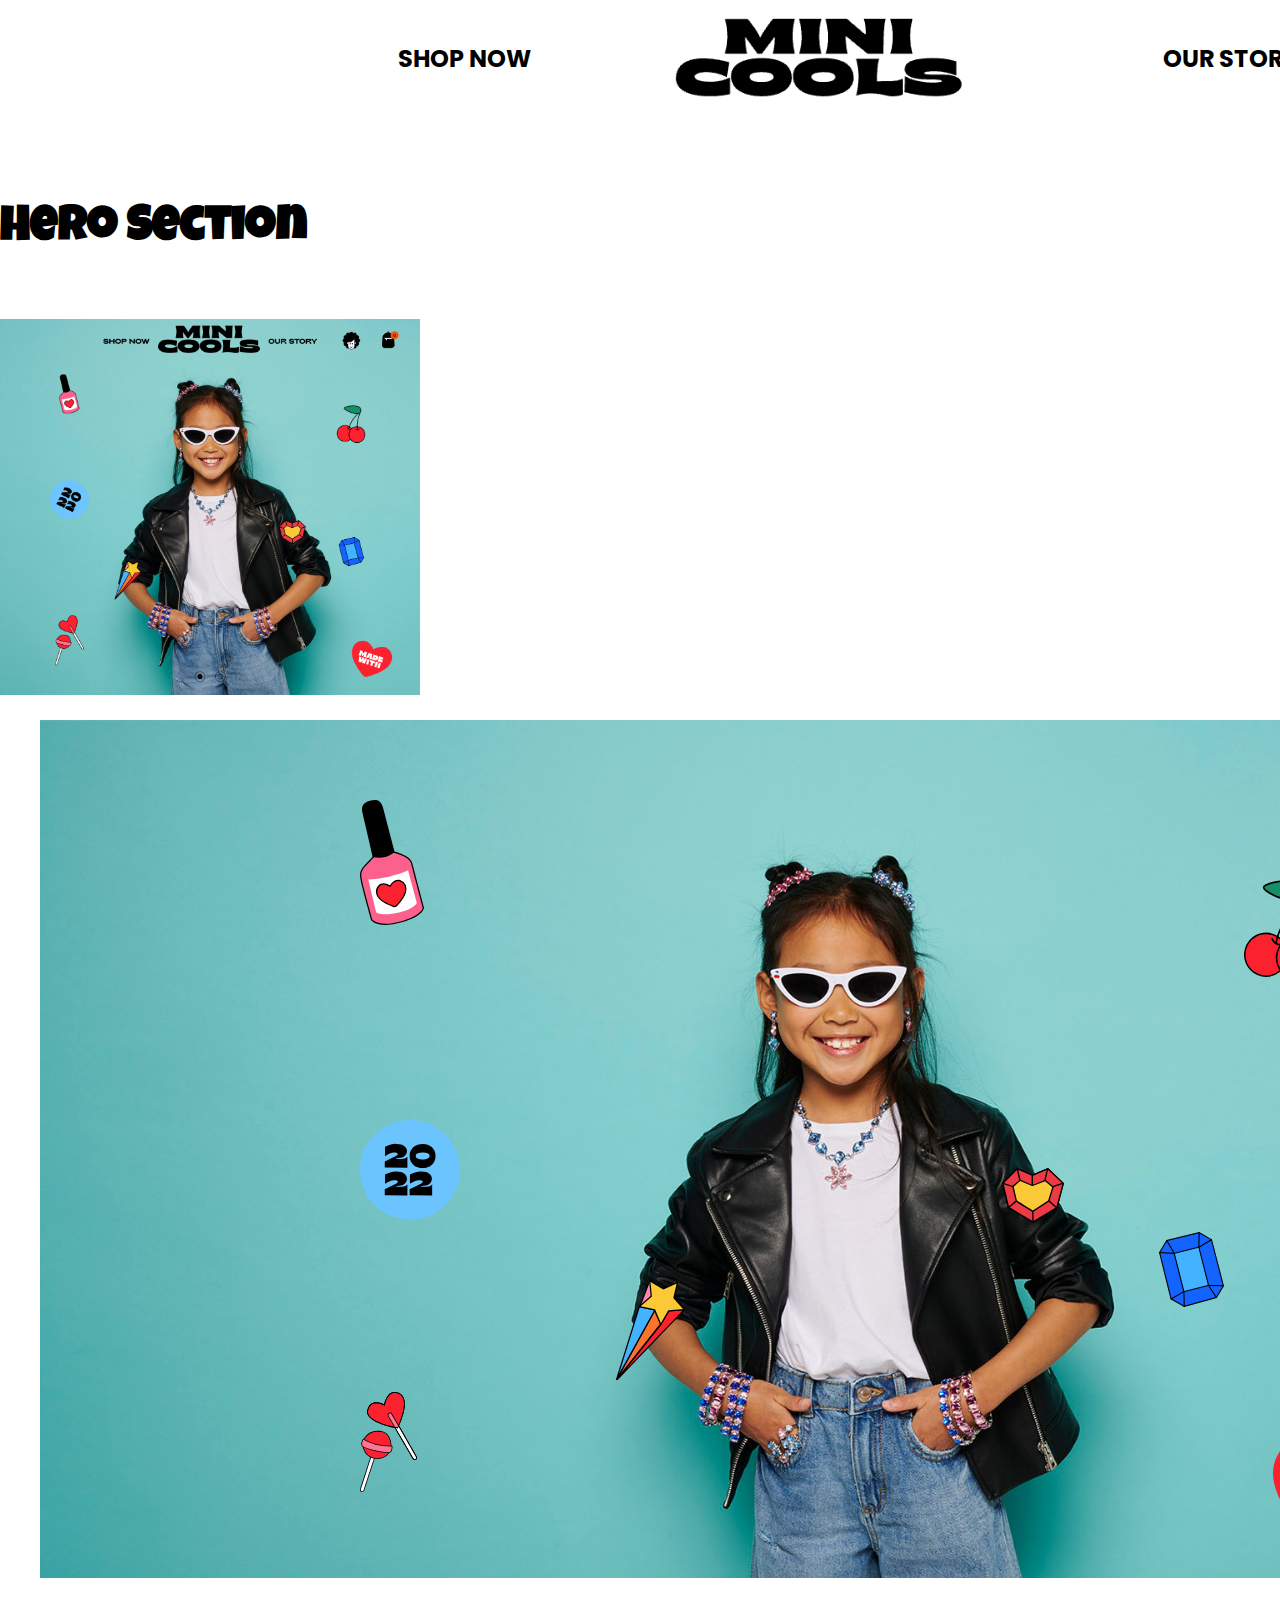
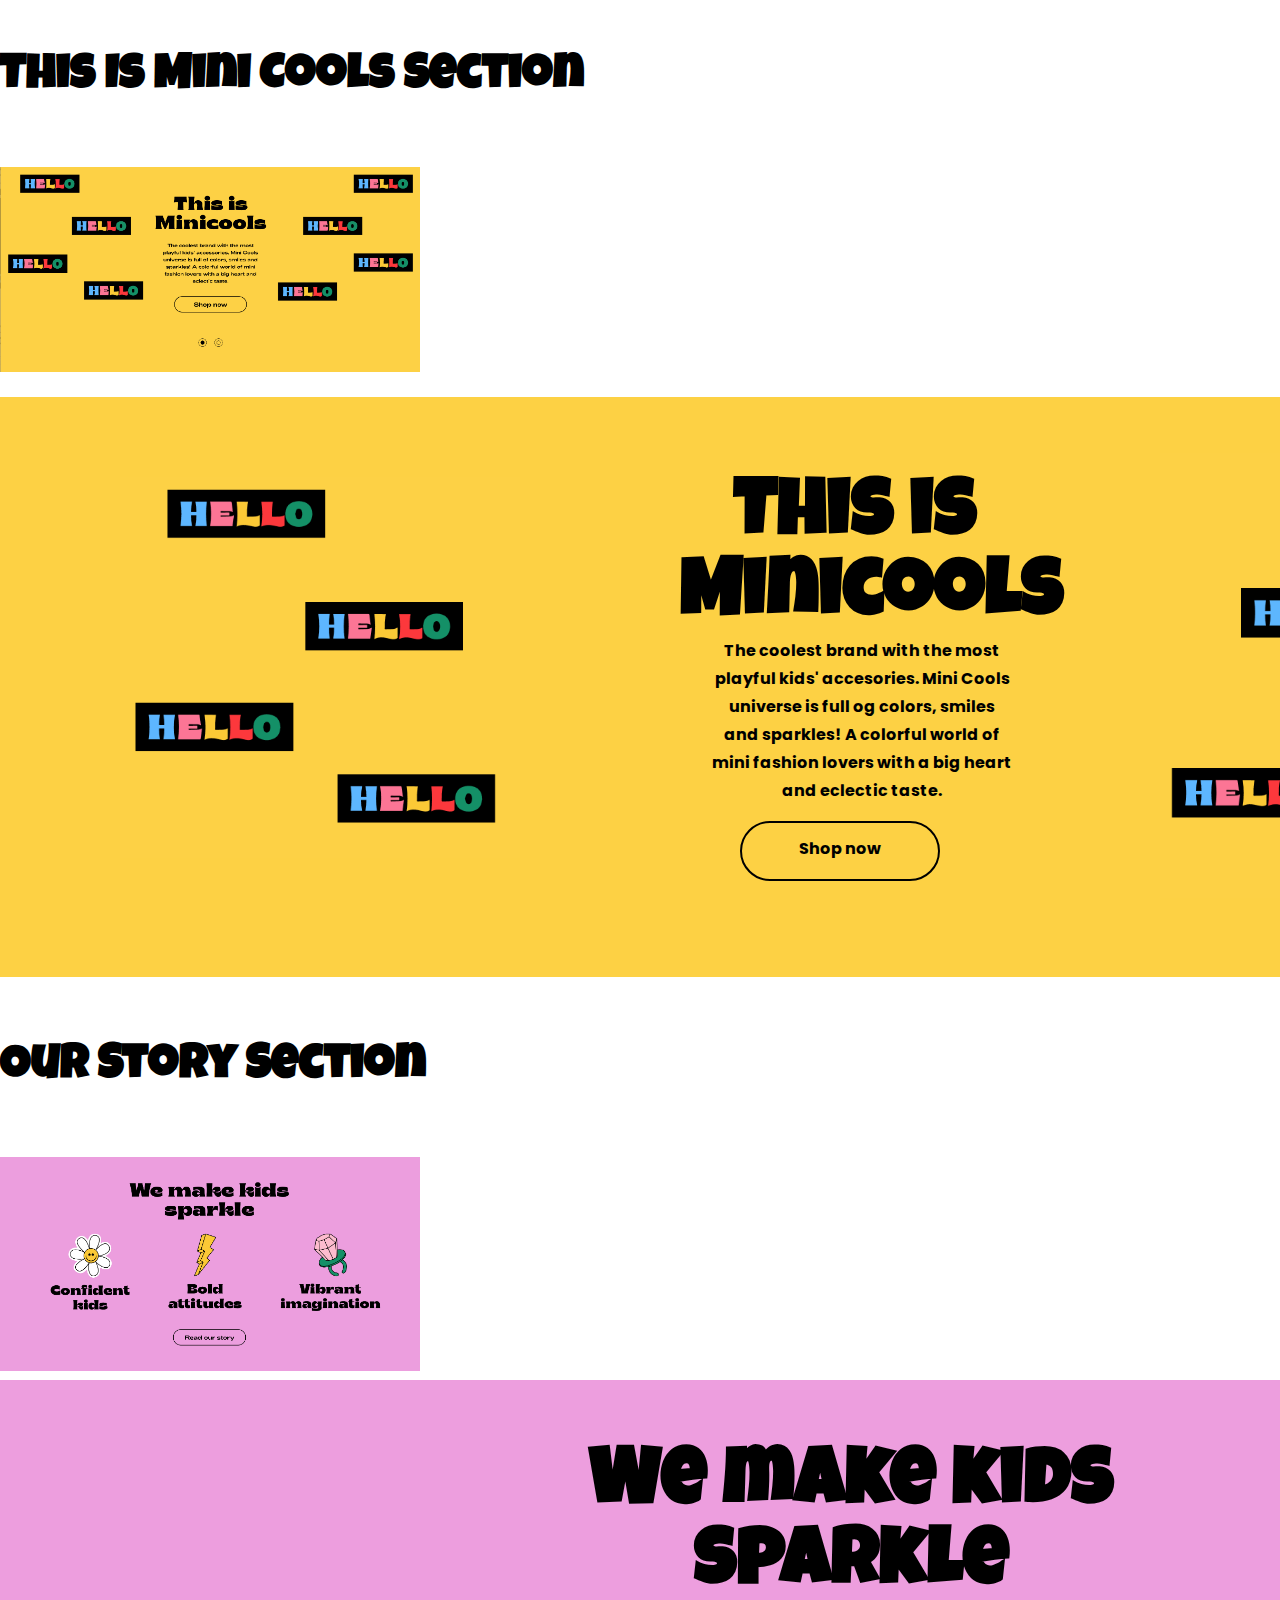
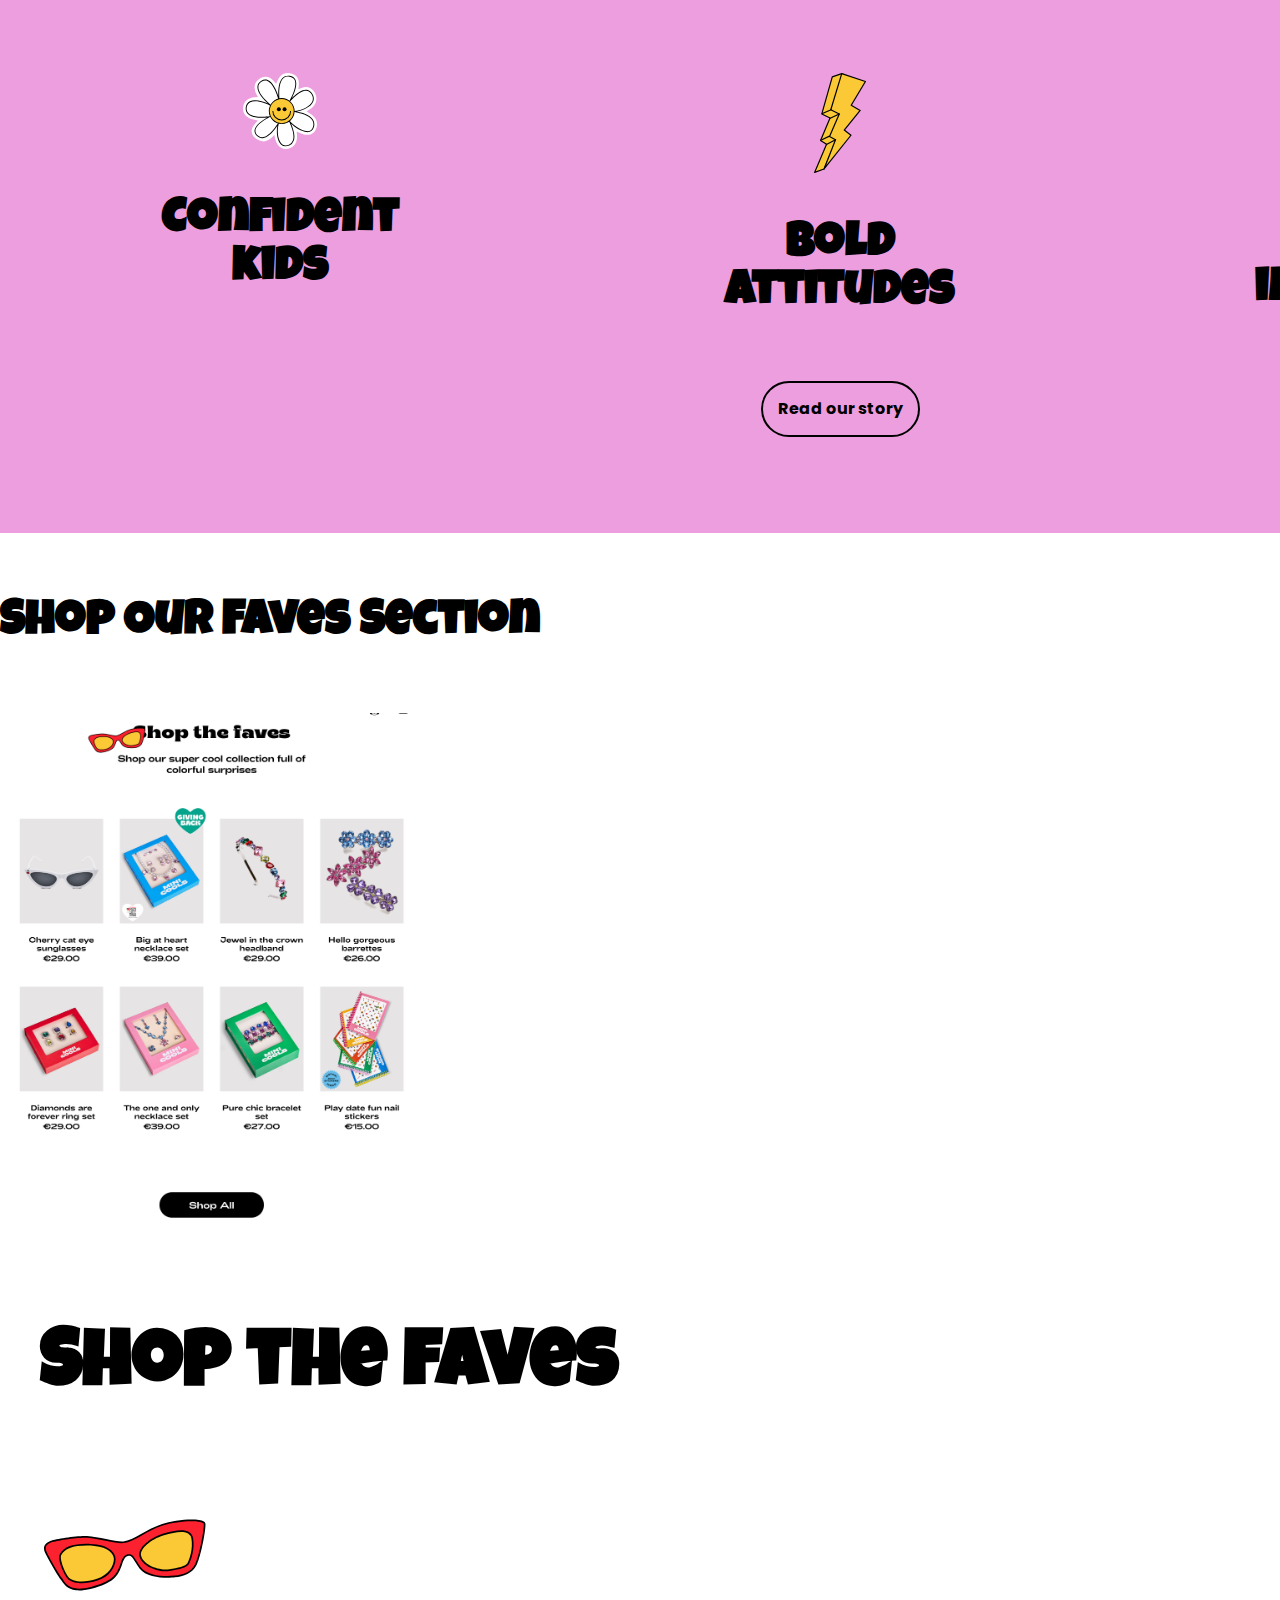
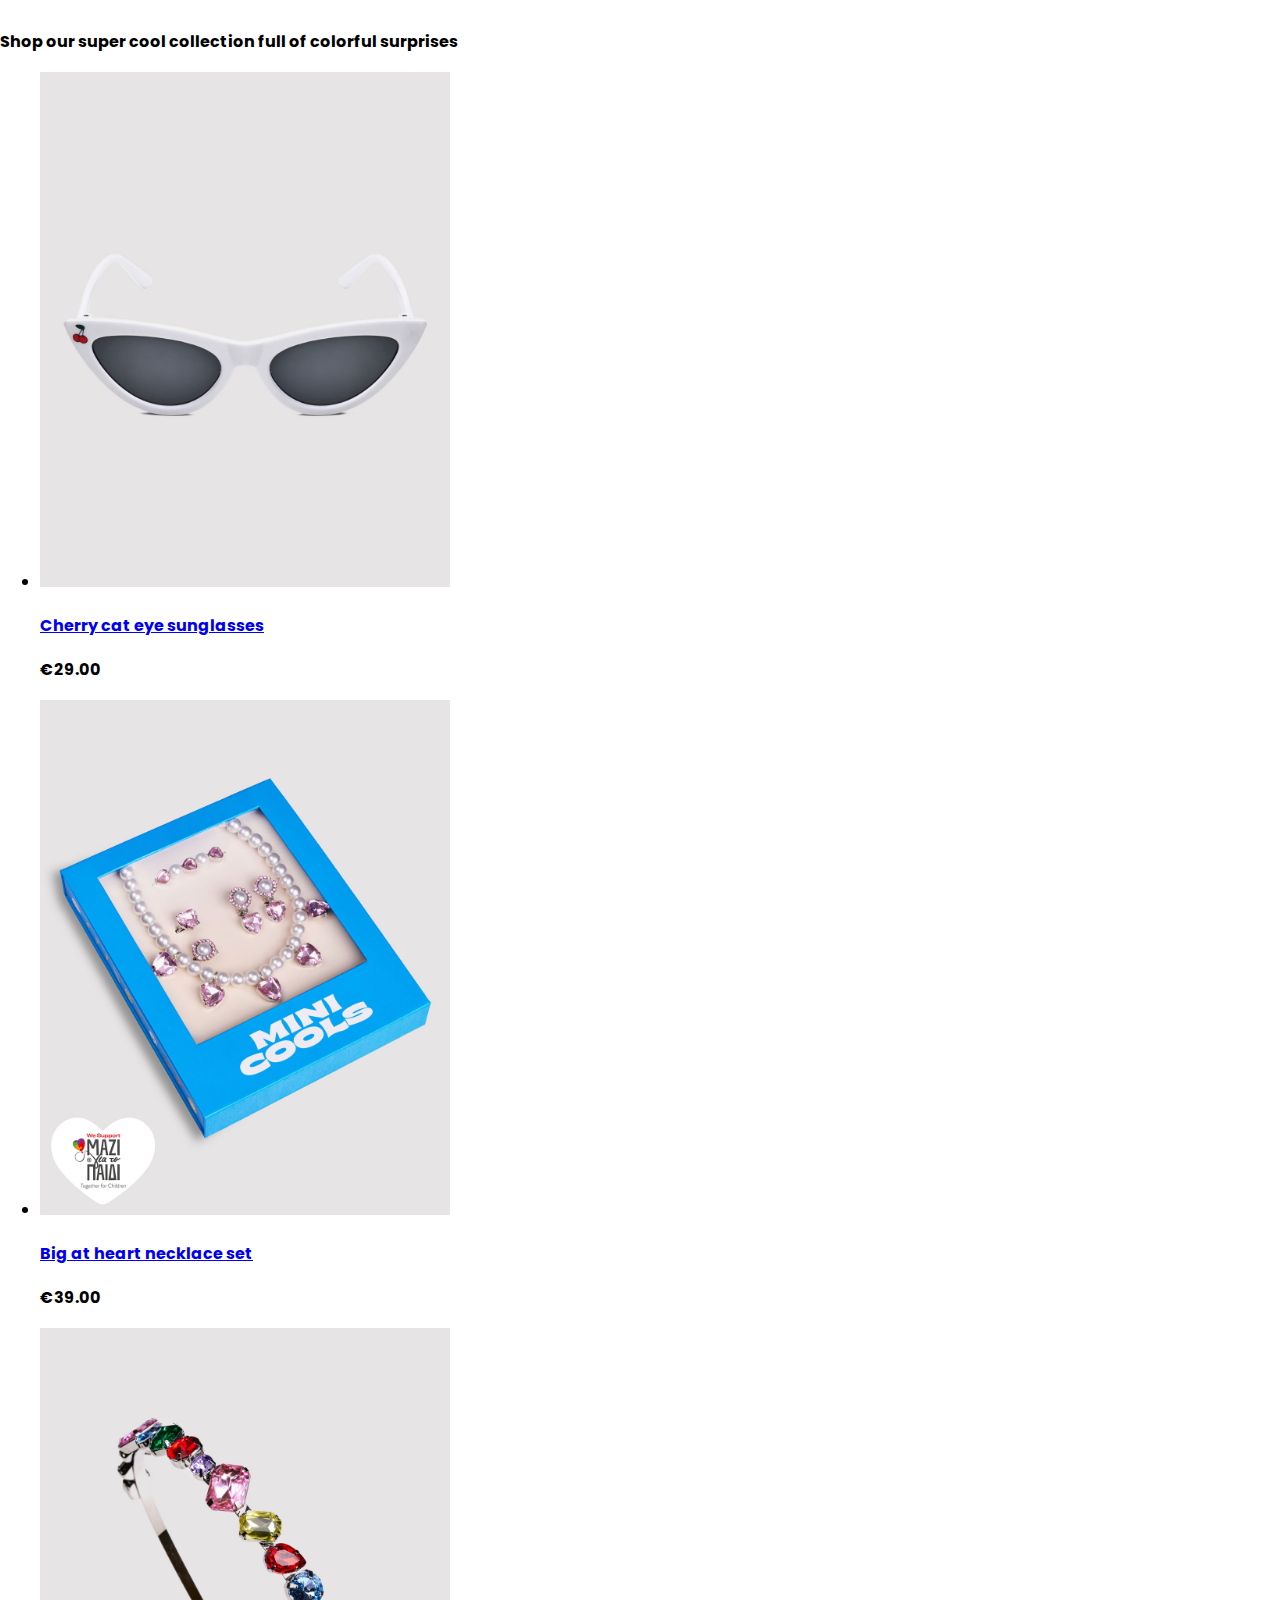
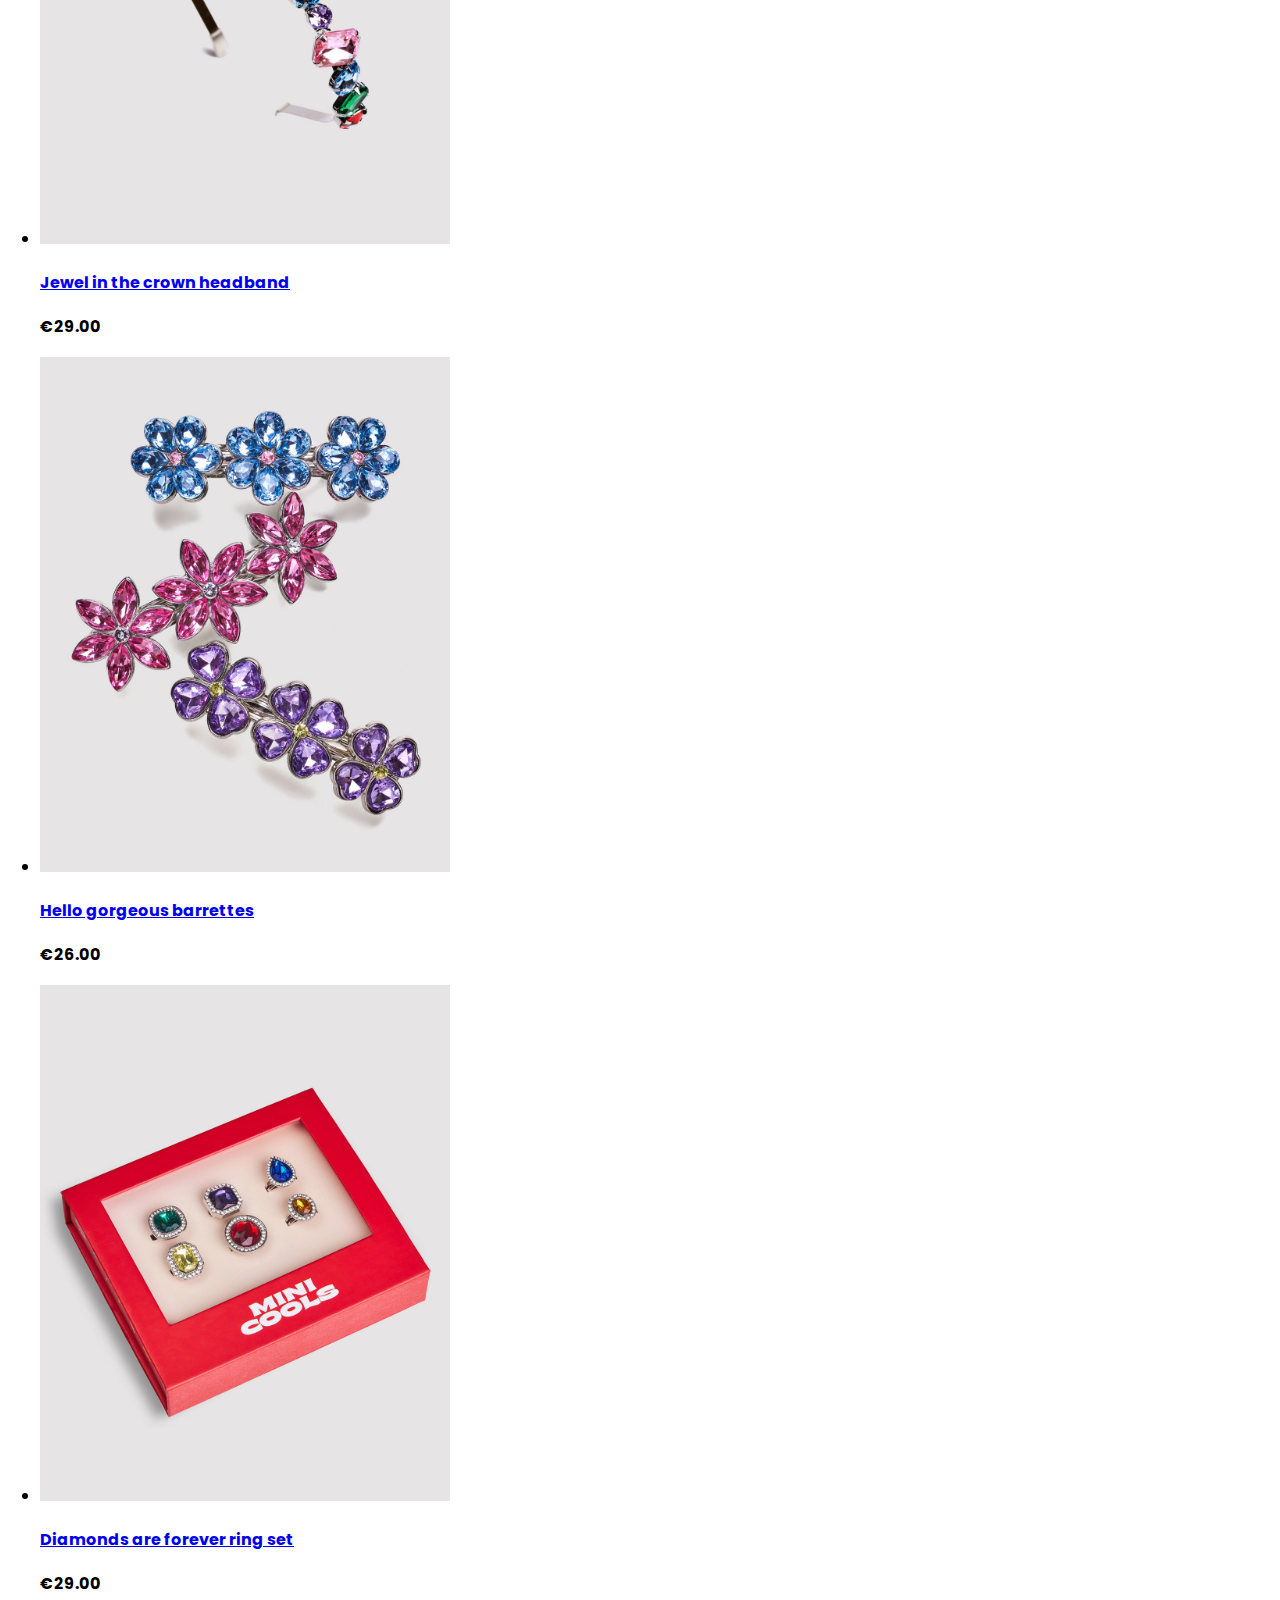
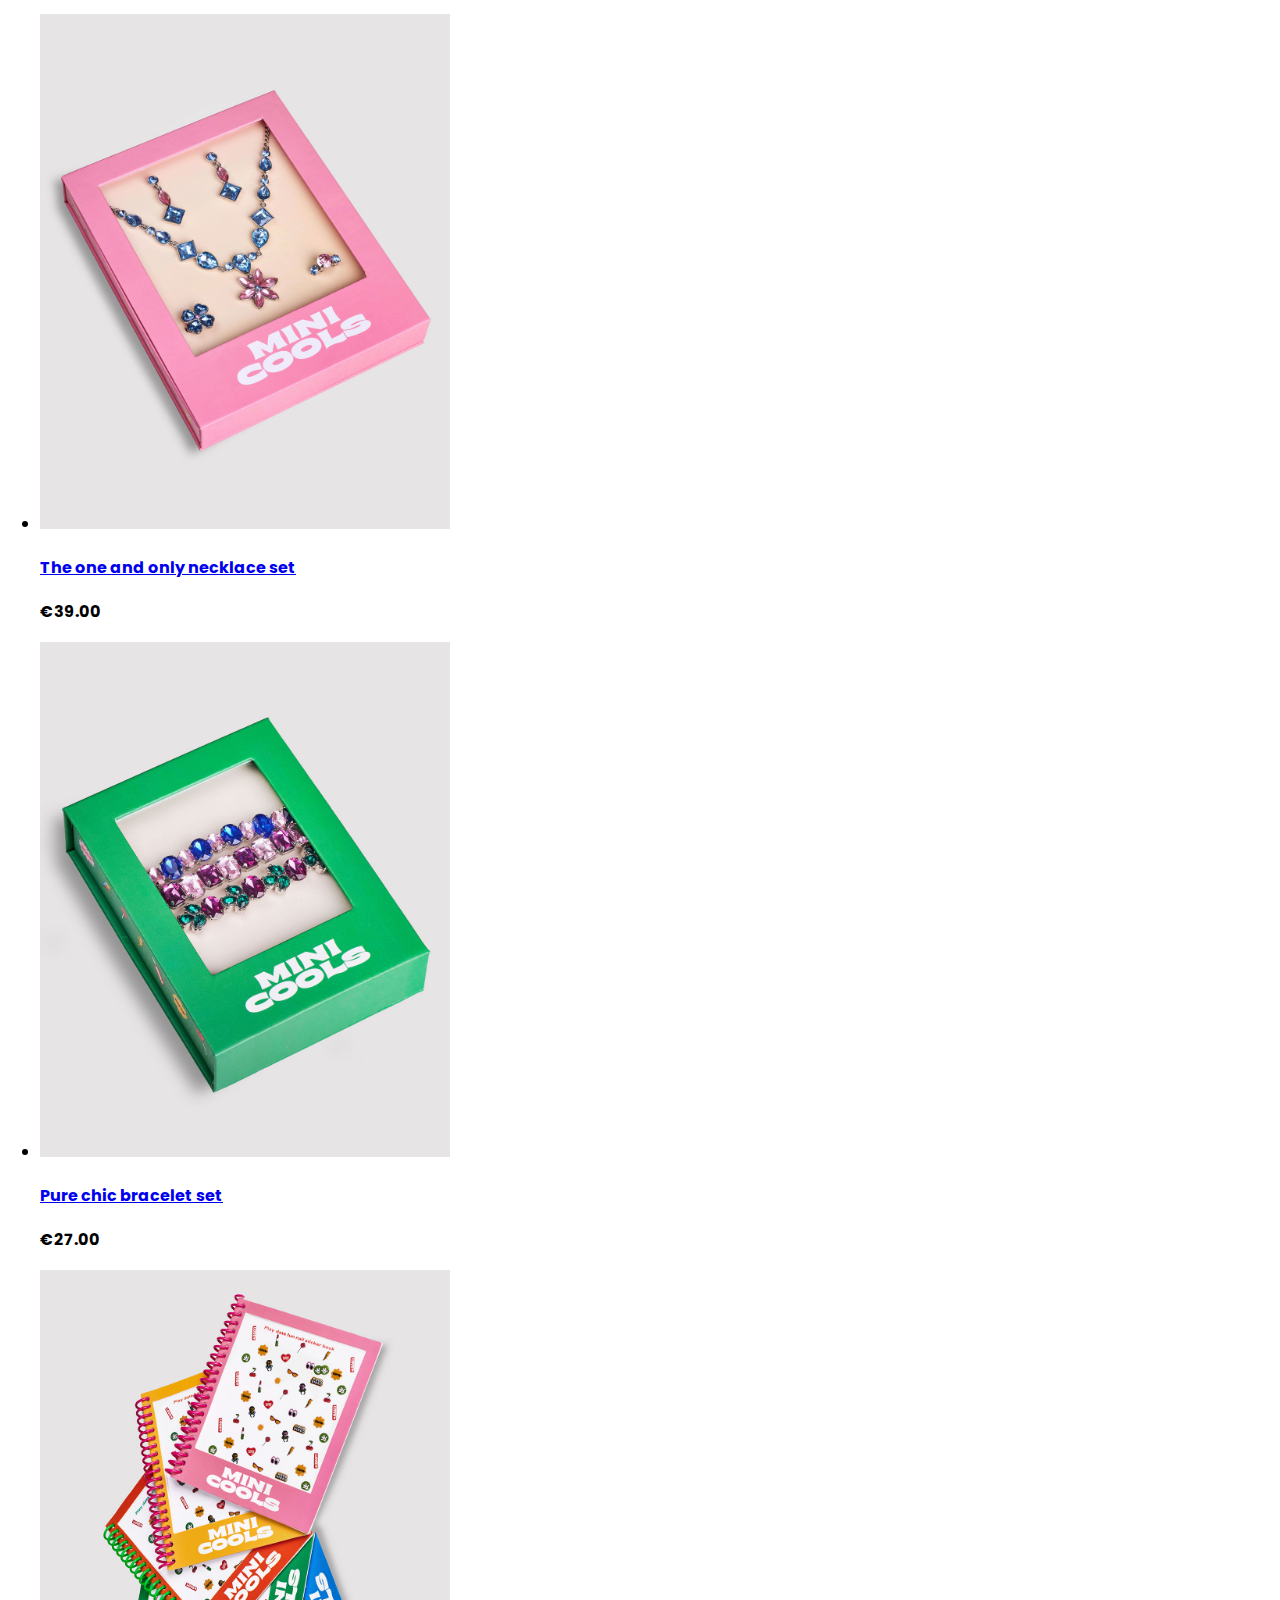
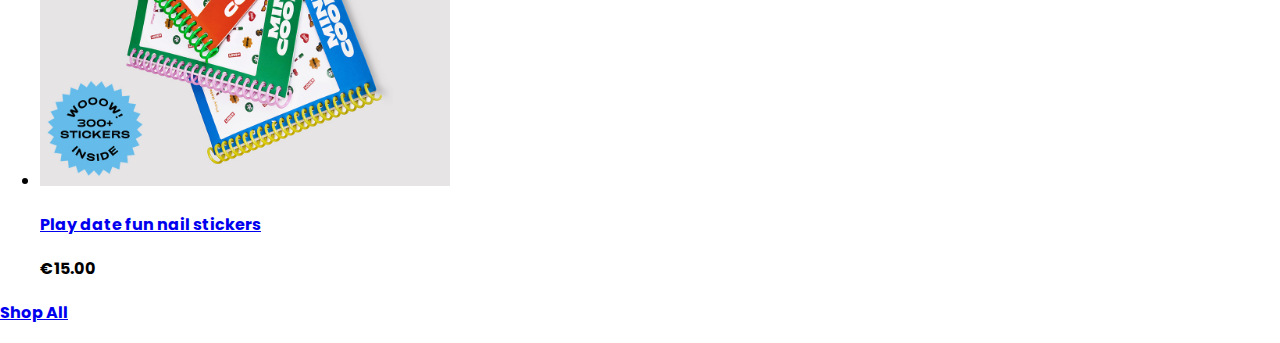
==== commit a22f4bbb: "Added Shop the Faves section" ====
--- a/components/index.html
+++ b/components/index.html
@@ -229,6 +229,89 @@
 
 	</article>
 
+	<article class="component">
+		<h3 class="component__name">Shop Our Faves Section</h3>
+		
+		<div class="component__img--Faves">
+			<img srcset="img/minicools_ShopTheFaves.png x2"
+				src="img/minicools_ShopTheFaves.png" alt="shop the faves section" />
+		</div>
+		
+		<div class="component__code--Faves">
+			<div class="faves__header">
+				<figure class="container__faves">
+					<h2>Shop the faves</h2>
+					<figcaption class="container__faves--icon">
+						<img class="sunglasses-icon" src="img/svgs/sunglasses-icon.svg" alt="sunglasses icons">
+					</figcaption>
+				</figure>
+				<p>Shop our super cool collection full of colorful surprises</p>
+			</div>
+
+			<ul class="products-group__1">
+				<li>
+					<div class="products">
+						<img class="products__img" src="img/product imgs/Mini_Cools_10.1.2214259.jpg" alt="cherry cat eye sunglasses">
+						<a href="!#"><p>Cherry cat eye sunglasses</p></a>
+						<p>&euro;29.00</p>
+					</div>
+				</li>
+				<li>
+					<div class="products">
+						<img class="products__img" src="img/product imgs/Mini_Cools_10.1.2213855 copy.jpg" alt="big at heart necklace set">
+						<a href="!#"><p>Big at heart necklace set</p></a>
+						<p>&euro;39.00</p>
+					</div>
+				</li>
+				<li>
+					<div class="products">
+						<img class="products__img" src="img/product imgs/Mini_Cools_10.1.2214218.jpg" alt="Jewel in the crown headband">
+						<a href="!#"><p>Jewel in the crown headband</p></a>
+						<p>&euro;29.00</p>
+					</div>
+				</li>
+				<li>
+					<div class="products">
+						<img class="products__img" src="img/product imgs/Mini_Cools_10.1.2214192.jpg" alt="Hello gorgeous barrettes">
+						<a href="!#"><p>Hello gorgeous barrettes</p></a>
+						<p>&euro;26.00</p>
+					</div>
+				</li>
+				</ul>
+				<ul class="products-group__2">
+				<li>
+					<div class="products">
+						<img class="products__img" src="img/product imgs/Mini_Cools_10.1.2213897.jpg" alt="Diamonds are forever ring set">
+						<a href="!#"><p>Diamonds are forever ring set</p></a>
+						<p>&euro;29.00</p>
+					</div>
+				</li>
+				<li>
+					<div class="products">
+						<img class="products__img" src="img/product imgs/Mini_Cools_10.1.2213873.jpg" alt="The one and only necklace set">
+						<a href="!#"><p>The one and only necklace set</p></a>
+						<p>&euro;39.00</p>
+					</div>
+				</li>
+				<li>
+					<div class="products">
+						<img class="products__img" src="img/product imgs/Mini_Cools_10.1.2213916.jpg" alt="Pure chic bracelet set">
+						<a href="!#"><p>Pure chic bracelet set</p></a>
+						<p>&euro;27.00</p>
+					</div>
+				</li>
+				<li>
+					<div class="products">
+						<img class="products__img" src="img/product imgs/Mini Cools 10.1.2214025 crop3.jpg" alt="Play date fun nail stickers">
+						<a href="!#"><p>Play date fun nail stickers</p></a>
+						<p>&euro;15.00</p>
+					</div>
+				</li>
+			</ul>
+			<a href="!#"><p class="button__faves">Shop All</p></a>
+		</div>
+
+	</article>
 
 </body>
 </html>--- a/css/main.css
+++ b/css/main.css
@@ -26,6 +26,8 @@
     font-weight: bold;
     color: var(--black);
     line-height: 1.75;
+    min-width: 1680px;
+    max-width: 1680px;
 }
 
 img {
@@ -238,12 +240,12 @@
 
 .component__code--ThisIS a {
     color: var(--black);
-    text-decoration: none;
+
 }
 
 .component__code--ThisIS a:hover {
     color: var(--white);
-    text-decoration: none;
+
 }
 
 .button {
@@ -282,4 +284,47 @@
     position: absolute;
     top: 3.5rem;
     right: 5rem;
-}+}
+
+  /* OUR STORY */
+
+  .component__code--OurStory {
+      display: inline-block;
+      width: 100%;
+      background-color: var(--pink);
+      text-align: center;
+      padding-bottom: 5rem;
+  }
+
+  .component__code--OurStory h2 {
+    background-color: var(--pink);
+    max-width: 550px;
+    line-height: 5rem;
+    margin-left: 36rem;
+}
+
+.component__code--OurStory a {
+    color: var(--black);
+}
+
+.component__code--OurStory a:hover {
+    color: var(--white);
+}
+
+  .values-group {
+      display: flex;
+      flex-direction: row;
+      justify-content: space-around;
+  }
+
+  .values-group img {
+      max-height: 100px;
+  }
+
+  .values {
+      display: flex;
+      flex-direction: column;
+      align-items: center;
+      max-width: 300px;
+      line-height: 3rem;
+  }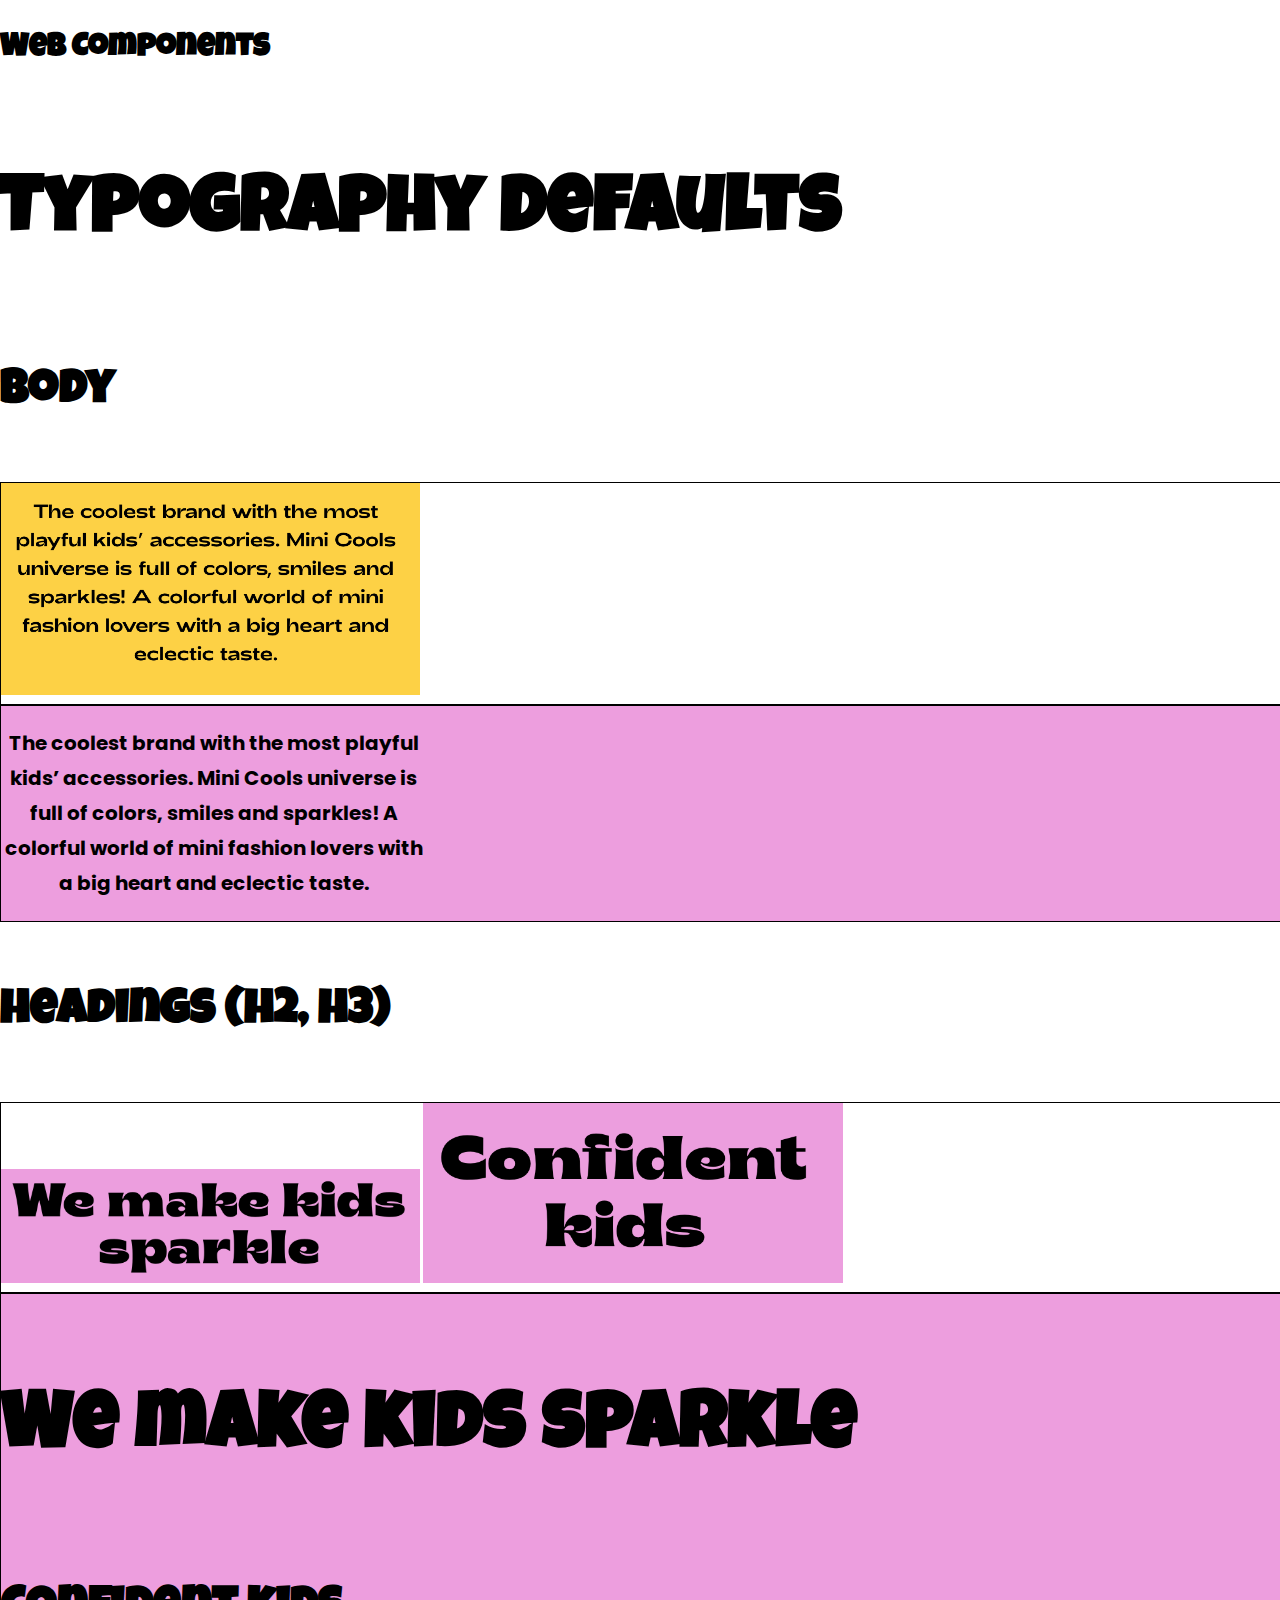
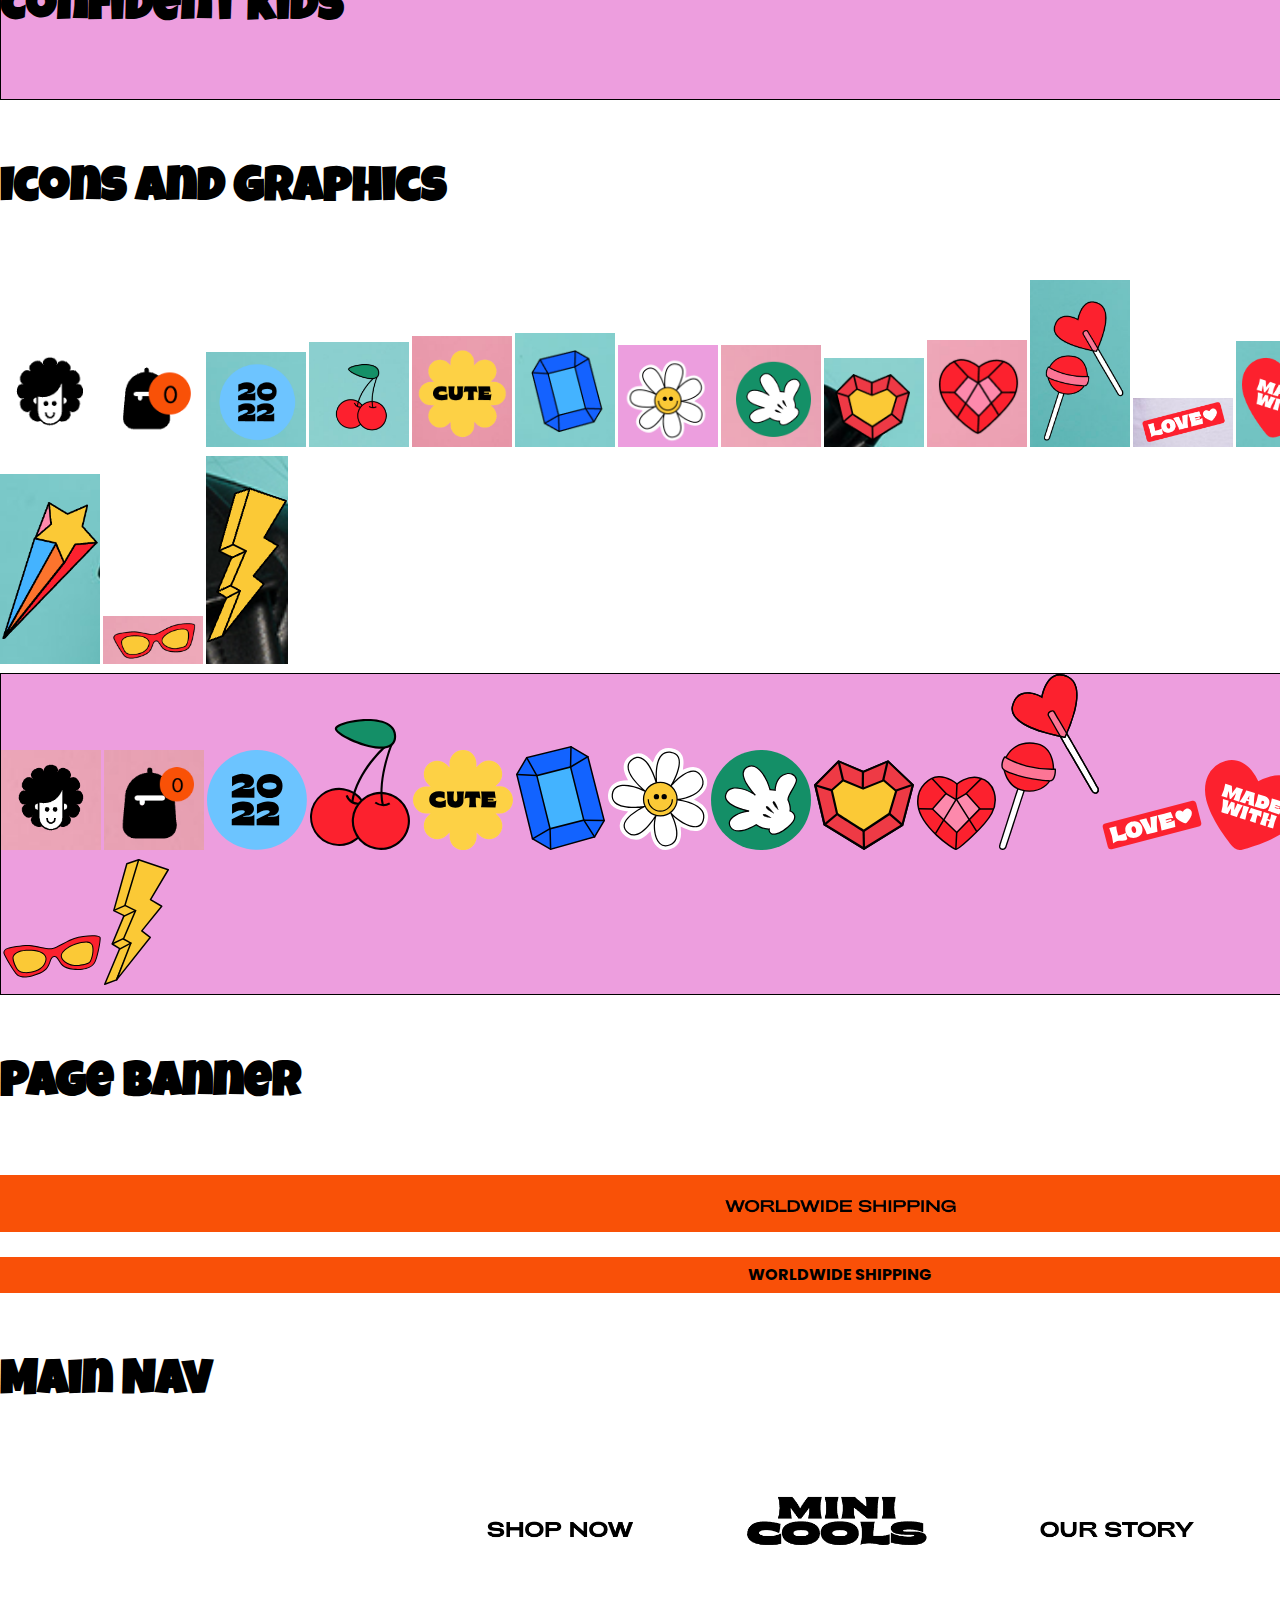
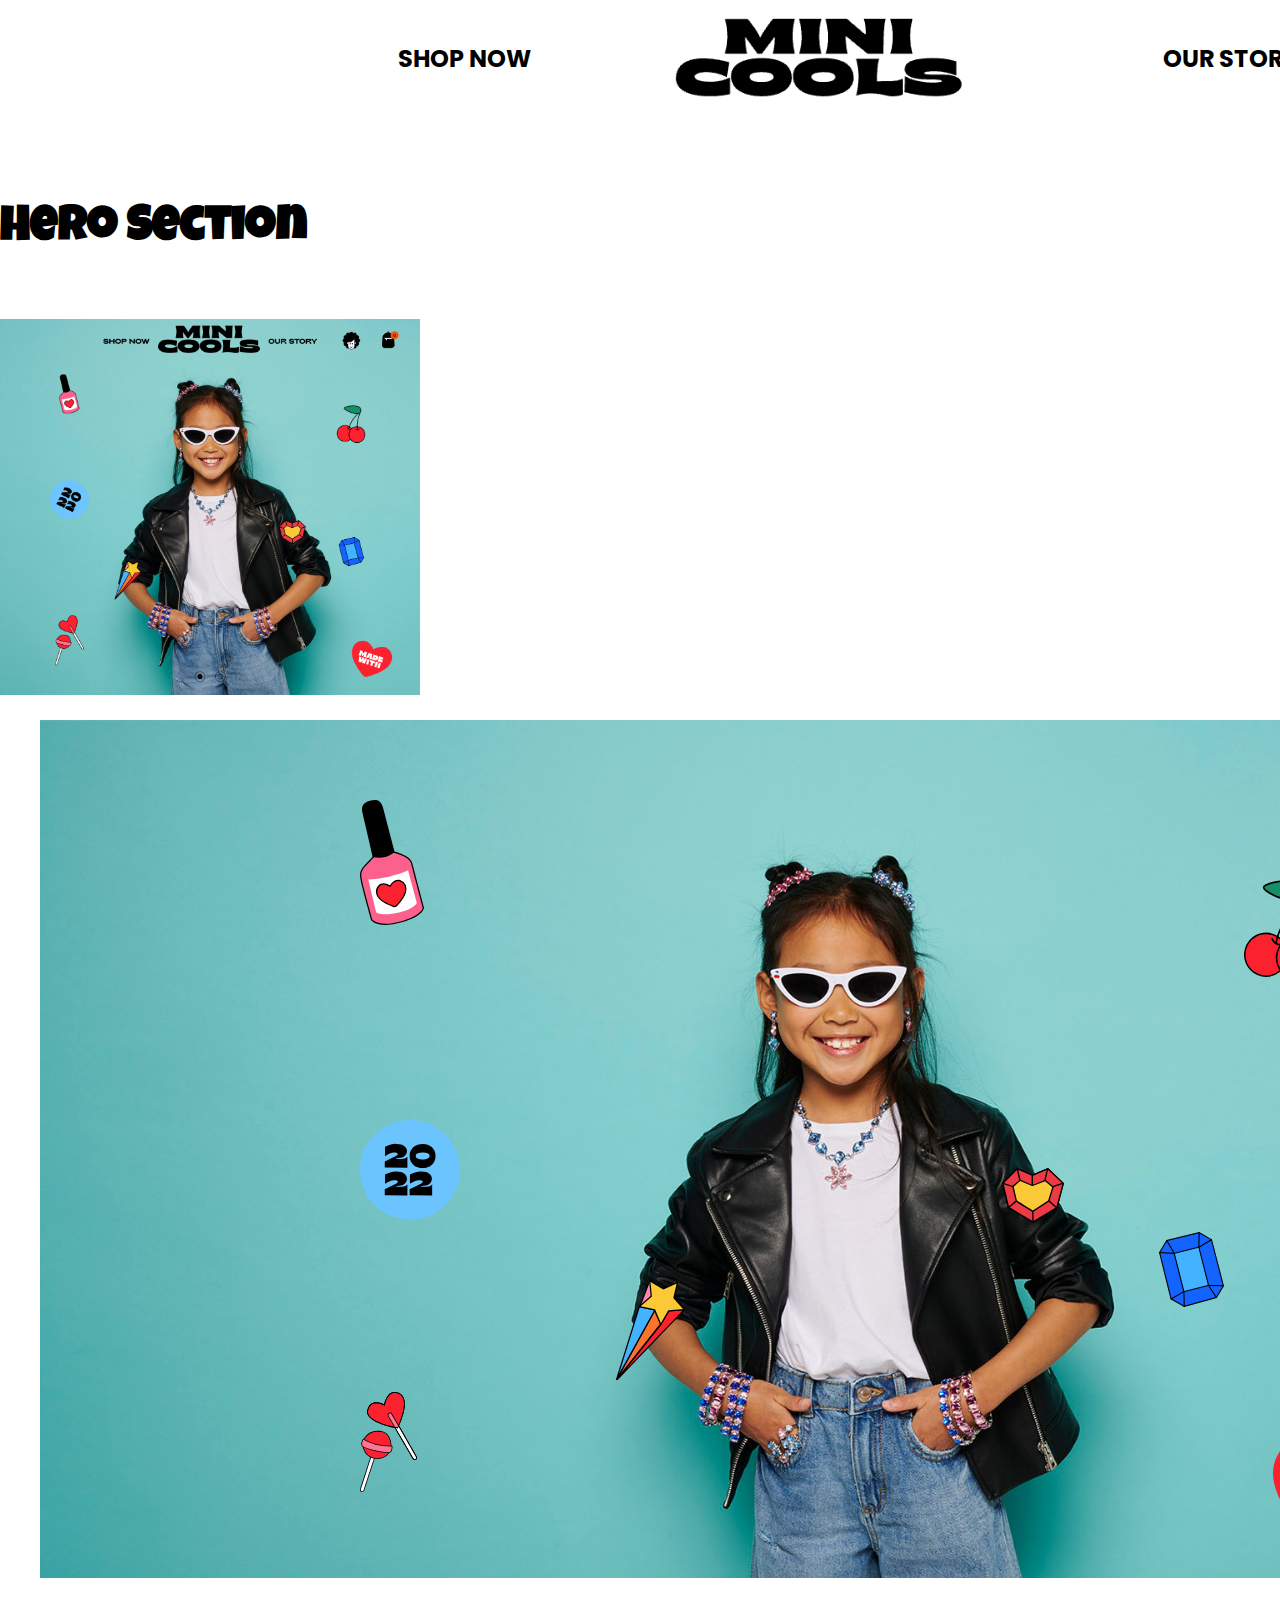
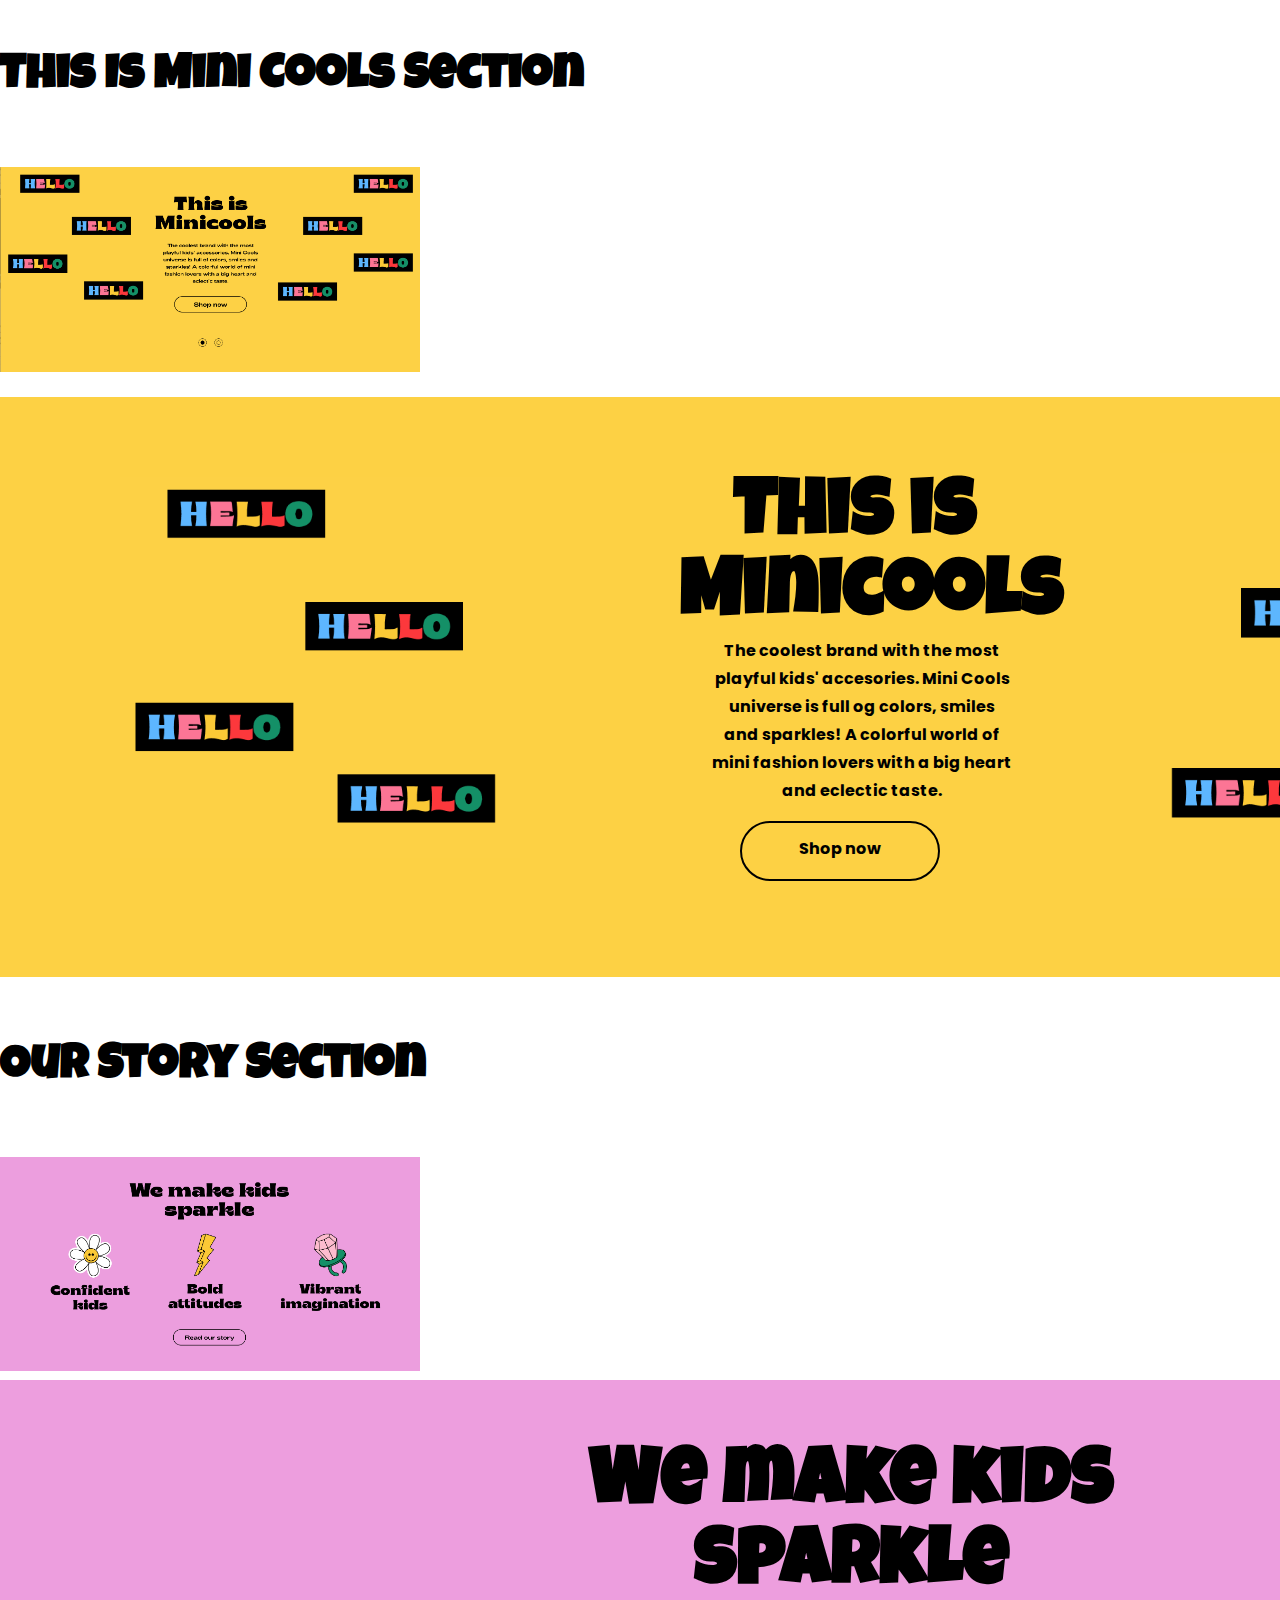
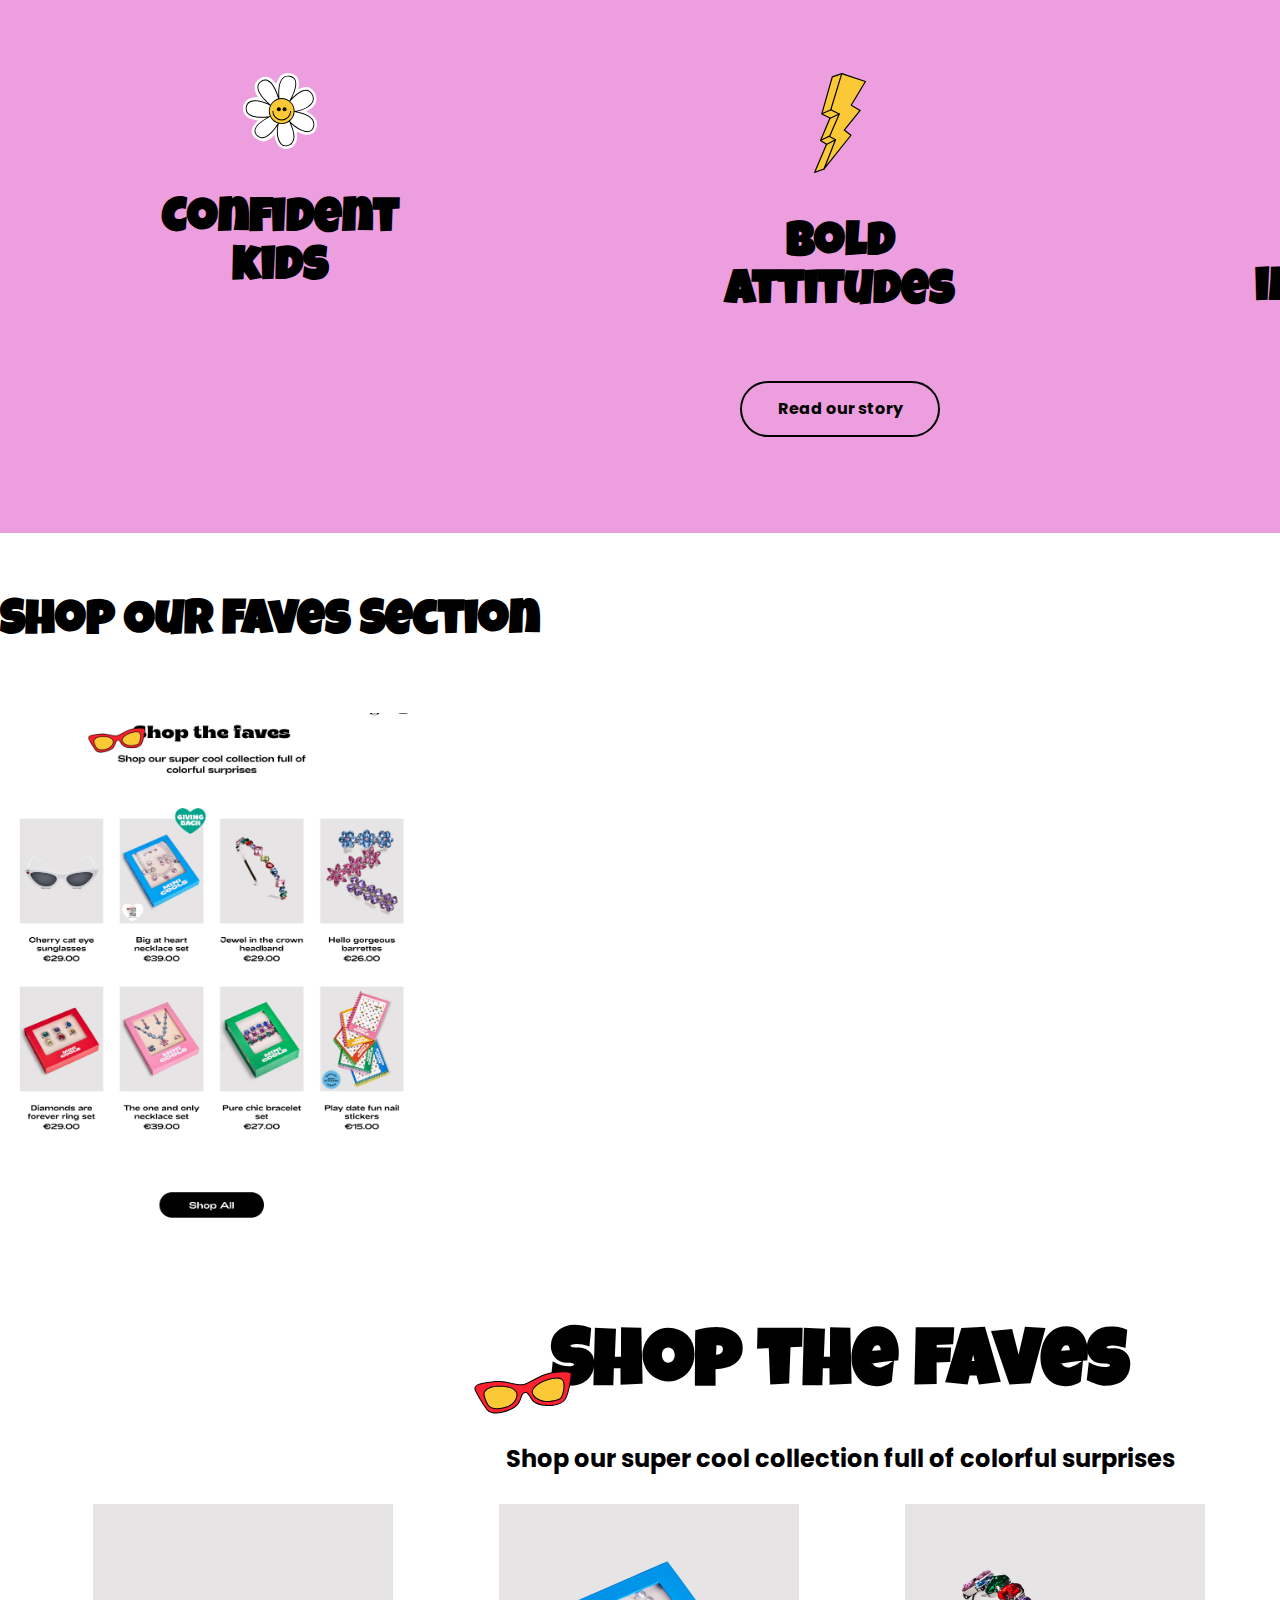
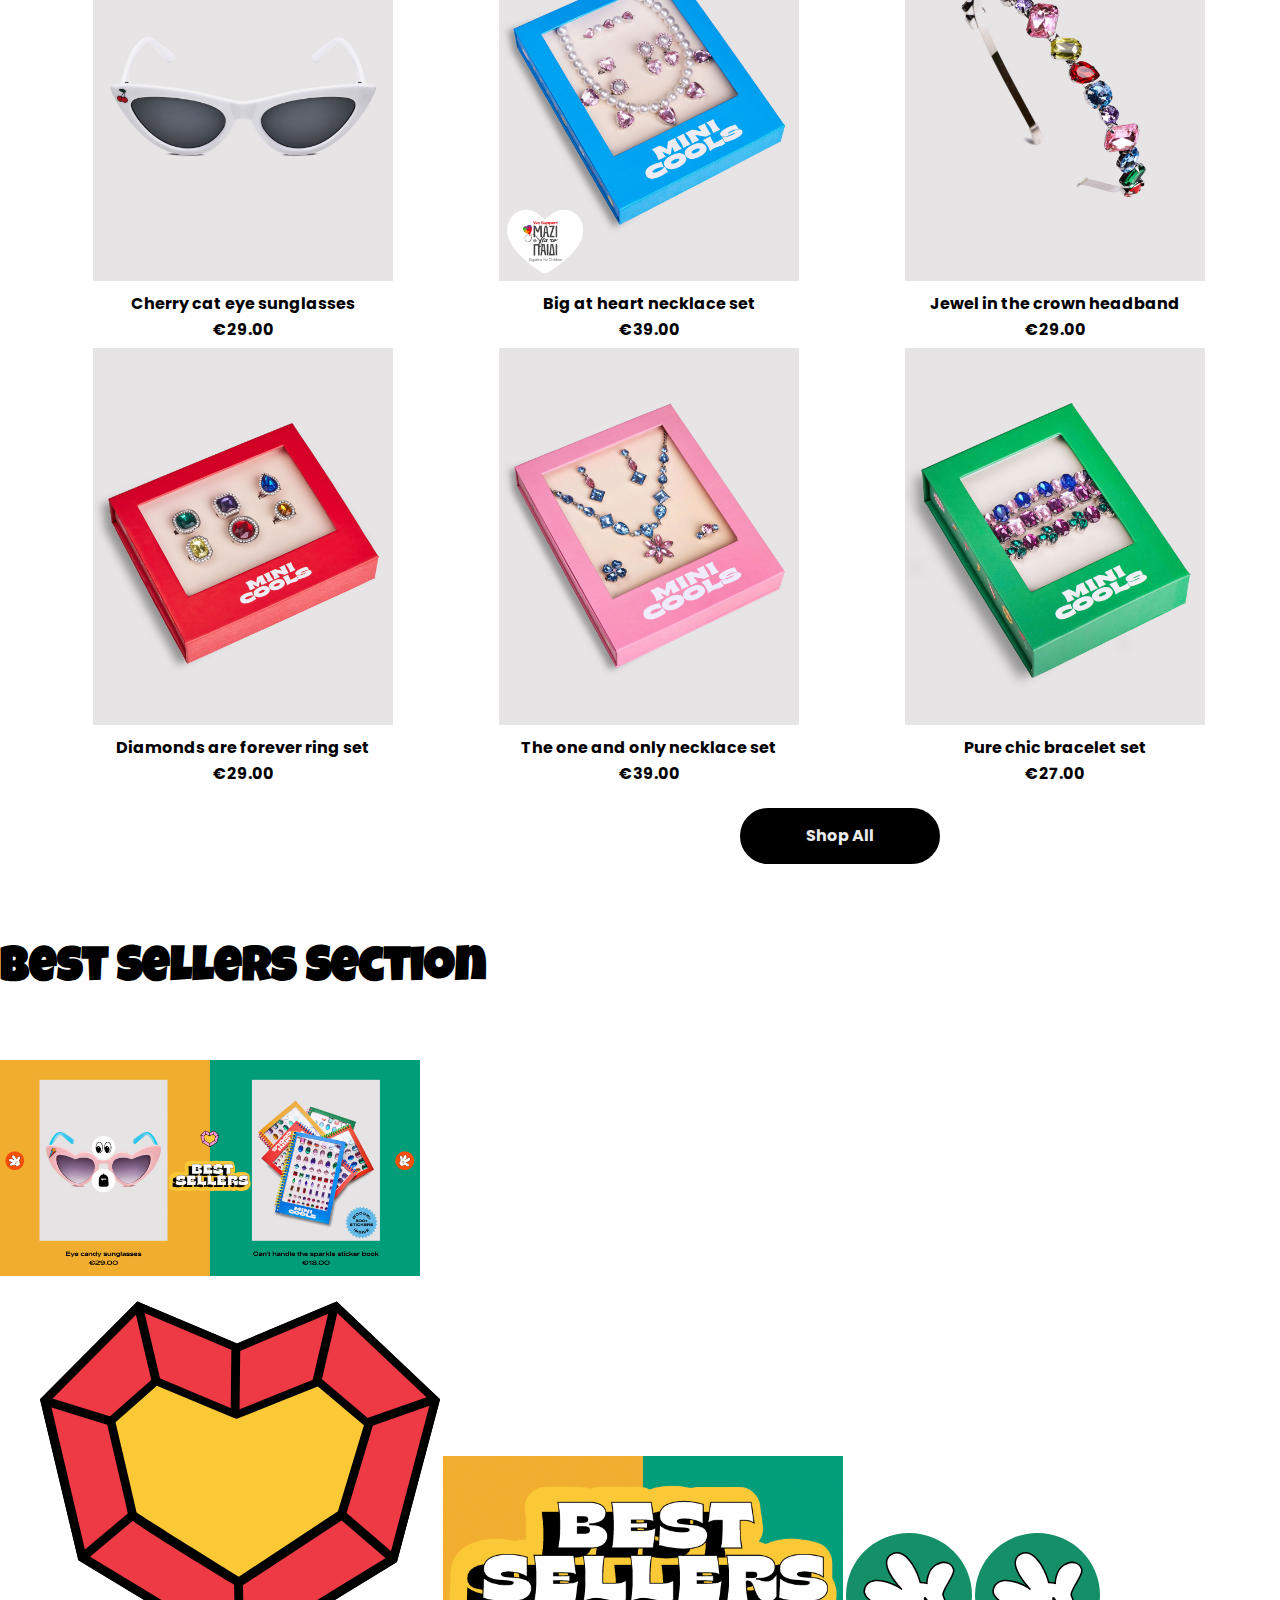
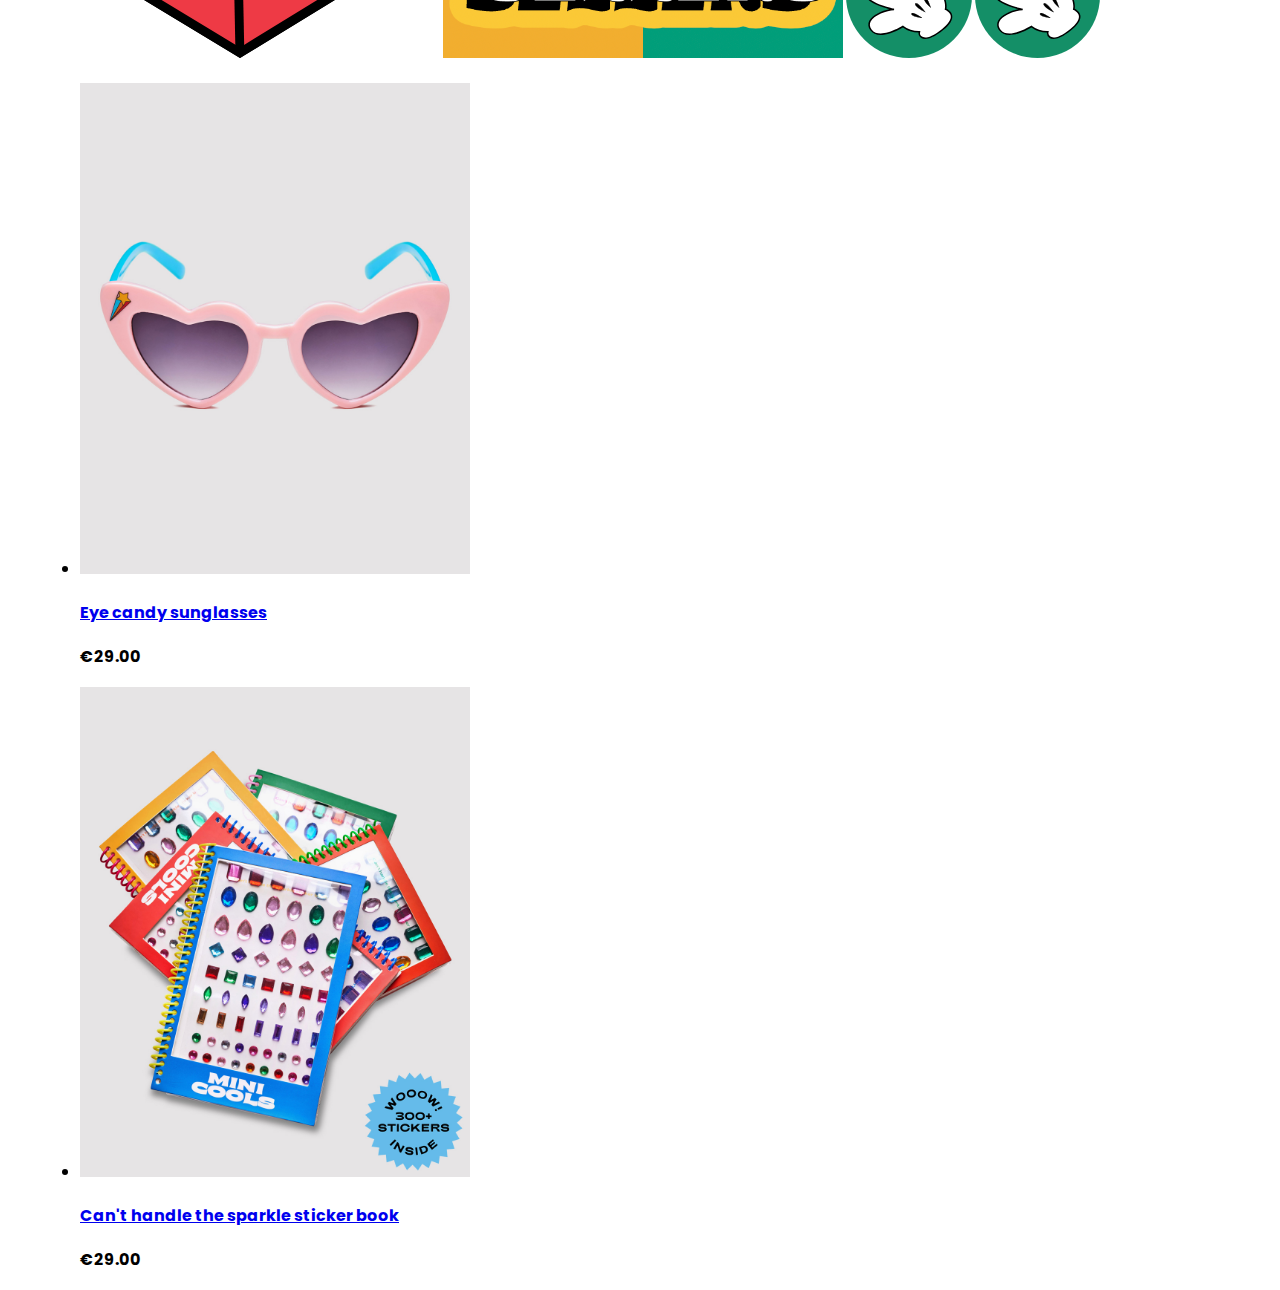
==== commit 05a3cec9: "Added Best Sellers Section" ====
--- a/components/index.html
+++ b/components/index.html
@@ -313,5 +313,46 @@
 
 	</article>
 
+	<article class="component">
+		<h3 class="component__name">Best Sellers Section</h3>
+		
+		<div class="component__img--Bests">
+			<img srcset="img/BestSellers_Section2.png x2"
+				src="img/BestSellers_Section2.png" alt="best sellers section" />
+		</div>
+		
+		<div class="component__code--Bests">
+				<figure class="container__bests">
+					<figcaption class="container__bests--icon">
+						<img class="heart-icon" src="img/svgs/heart-2.svg" alt="heart icon">
+						<img class="bestseller-icon" src="img/BestSellers_Header.png" alt="best sellers header">
+						<img class="hand-icon1" src="img/svgs/Hand-badge.svg" alt="hand icon">
+						<img class="hand-icon2" src="img/svgs/Hand-badge.svg" alt="hand icon">
+					</figcaption>
+					<ul class="bests-group__1">
+						<li>
+							<div class="bests">
+								<img class="bests__img" src="img/product imgs/Mini_Cools_10.1.2214263.jpg" alt="eye candy sunglasses">
+								<a href="!#"><p>Eye candy sunglasses</p></a>
+								<p>&euro;29.00</p>
+							</div>
+						</li>
+					</ul>
+					<ul class="bests-group__2">
+						<li>
+							<div class="bests">
+								<img class="bests__img" src="img/product imgs/Mini_Cools_10.1.2214074 copy.jpg" alt="Diamonds are forever ring set">
+								<a href="!#"><p>Can't handle the sparkle sticker book</p></a>
+								<p>&euro;29.00</p>
+							</div>
+						</li>
+					</ul>
+				</figure>
+		</div>
+
+	</article>
+
+
+
 </body>
 </html>--- a/css/main.css
+++ b/css/main.css
@@ -24,6 +24,7 @@
 body {
     font-family: var(--font-sans-serif);
     font-weight: bold;
+    /* font-size: 1.25rem; */
     color: var(--black);
     line-height: 1.75;
     min-width: 1680px;
@@ -219,37 +220,38 @@
 
   /* THIS IS MINI COOLS */
 
-.component__code--ThisIS {
+    .component__code--ThisIS {
     background-color: var(--yellow);
     text-align: center;
     padding-bottom: 5rem;
-}
-
-.component__code--ThisIS h2 {
+    }
+
+    .component__code--ThisIS h2 {
     width: 350px;
     margin: 0 40rem;
     line-height: 1em;
     padding-top: 5rem;
-}
-
-.component__code--ThisIS p {
+    }
+
+    .component__code--ThisIS p {
     width: 300px;
     margin: 0 42rem;
     padding-bottom: 1rem;
-}
-
-.component__code--ThisIS a {
+    }
+
+    .component__code--ThisIS a {
     color: var(--black);
 
-}
-
-.component__code--ThisIS a:hover {
+    }
+
+    .component__code--ThisIS a:hover {
     color: var(--white);
 
-}
-
-.button {
+    }
+
+    .button {
     display: inline-block;
+    min-width: 200px;
     max-width: 200px;
     text-align: center;
     background: transparent;
@@ -257,74 +259,157 @@
     border: 2px solid #000;
     padding: 12px 15px;
 
-}
-
-.button:hover{
+    }
+
+    .button:hover{
     display: inline-block;
-    max-width: 200px;
+    min-width: 200px;
     text-align: center;
     background: var(--black);
     border-radius: 30px;
     border: 2px solid #000;
     padding: 12px 15px;
 
-}
-
-.container__minicools {
+    }
+
+    .container__minicools {
     position: relative;
-}
-
-.hello-icon1 {
+    }
+
+    .hello-icon1 {
     position: absolute;
     top: 5rem;
     left: 5rem;
-}
-
-.hello-icon2 {
+    }
+
+    .hello-icon2 {
     position: absolute;
     top: 3.5rem;
     right: 5rem;
-}
-
-  /* OUR STORY */
-
-  .component__code--OurStory {
-      display: inline-block;
-      width: 100%;
-      background-color: var(--pink);
-      text-align: center;
-      padding-bottom: 5rem;
-  }
-
-  .component__code--OurStory h2 {
+    }
+
+    /* OUR STORY */
+
+    .component__code--OurStory {
+        display: inline-block;
+        width: 100%;
+        background-color: var(--pink);
+        text-align: center;
+        padding-bottom: 5rem;
+    }
+
+    .component__code--OurStory h2 {
     background-color: var(--pink);
     max-width: 550px;
     line-height: 5rem;
     margin-left: 36rem;
-}
-
-.component__code--OurStory a {
+    }
+
+    .component__code--OurStory a {
     color: var(--black);
-}
-
-.component__code--OurStory a:hover {
+    }
+
+    .component__code--OurStory a:hover {
     color: var(--white);
-}
-
-  .values-group {
-      display: flex;
-      flex-direction: row;
-      justify-content: space-around;
-  }
-
-  .values-group img {
-      max-height: 100px;
-  }
-
-  .values {
-      display: flex;
-      flex-direction: column;
-      align-items: center;
-      max-width: 300px;
-      line-height: 3rem;
-  }+    }
+
+    .values-group {
+        display: flex;
+        flex-direction: row;
+        justify-content: space-around;
+    }
+
+    .values-group img {
+        max-height: 100px;
+    }
+
+    .values {
+        display: flex;
+        flex-direction: column;
+        align-items: center;
+        max-width: 300px;
+        line-height: 3rem;
+    }
+
+    /* SHOP FAVES */
+
+    .component__code--Faves {
+        text-align: center;
+    }
+
+    .faves__header {
+        text-align: center;
+    }
+
+    .faves__header h2 {
+        margin-bottom: 0;
+    }
+
+    .faves__header p {
+        font-size: 1.5rem;
+        margin-top: 0;
+    }
+
+    .container__faves {
+        position: relative;
+        margin-bottom: 0;
+    }
+
+    .container__faves--icon img {
+        max-width: 100px;
+    }
+
+    .container__faves--icon {
+        position: absolute;
+        top: 4rem;
+        left: 27rem;
+    }
+
+    .products-group__1 , .products-group__2 {
+        display: flex;
+        flex-direction: row;
+        justify-content: space-around;
+        list-style: none;
+        margin: auto;
+        padding-right: 1rem;
+    }
+
+    .products {
+        display: flex;
+        flex-direction: column;
+        align-items: center;
+    }
+
+    .products img {
+        min-width: 300px;
+    }
+
+    .products a {
+        color: var(--black);
+        text-decoration: none;
+        margin-top: 5px;
+        margin-bottom: -10px;
+    }
+
+    .products p {
+        line-height: 0.25em;
+    }
+
+    .button__faves {
+        display: inline-block;
+        min-width: 200px;
+        text-align: center;
+        background: var(--black);
+        border-radius: 30px;
+        border: 2px solid #000;
+        padding: 12px 15px;
+    
+    }
+
+    .button__faves {
+        color: var(--white);
+    }
+
+    .button__faves:hover {
+        text-decoration: underline;
+    }
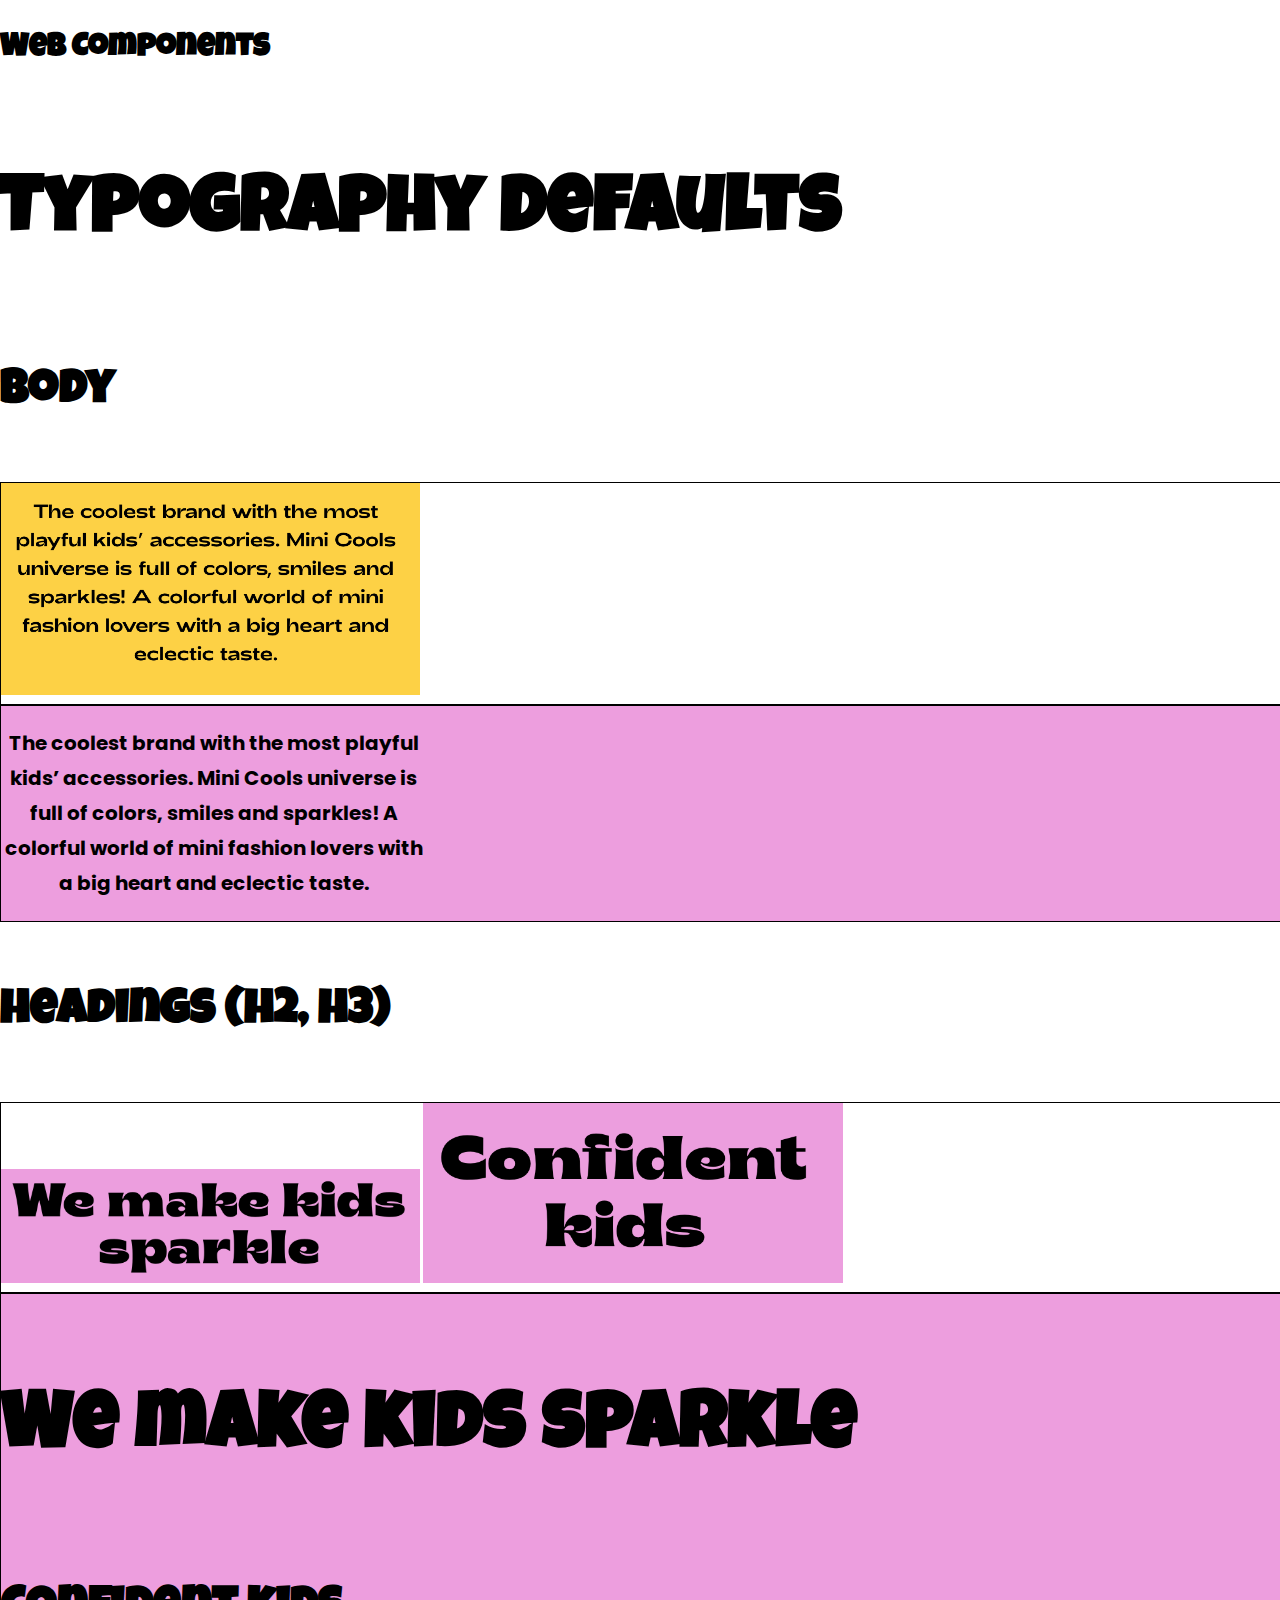
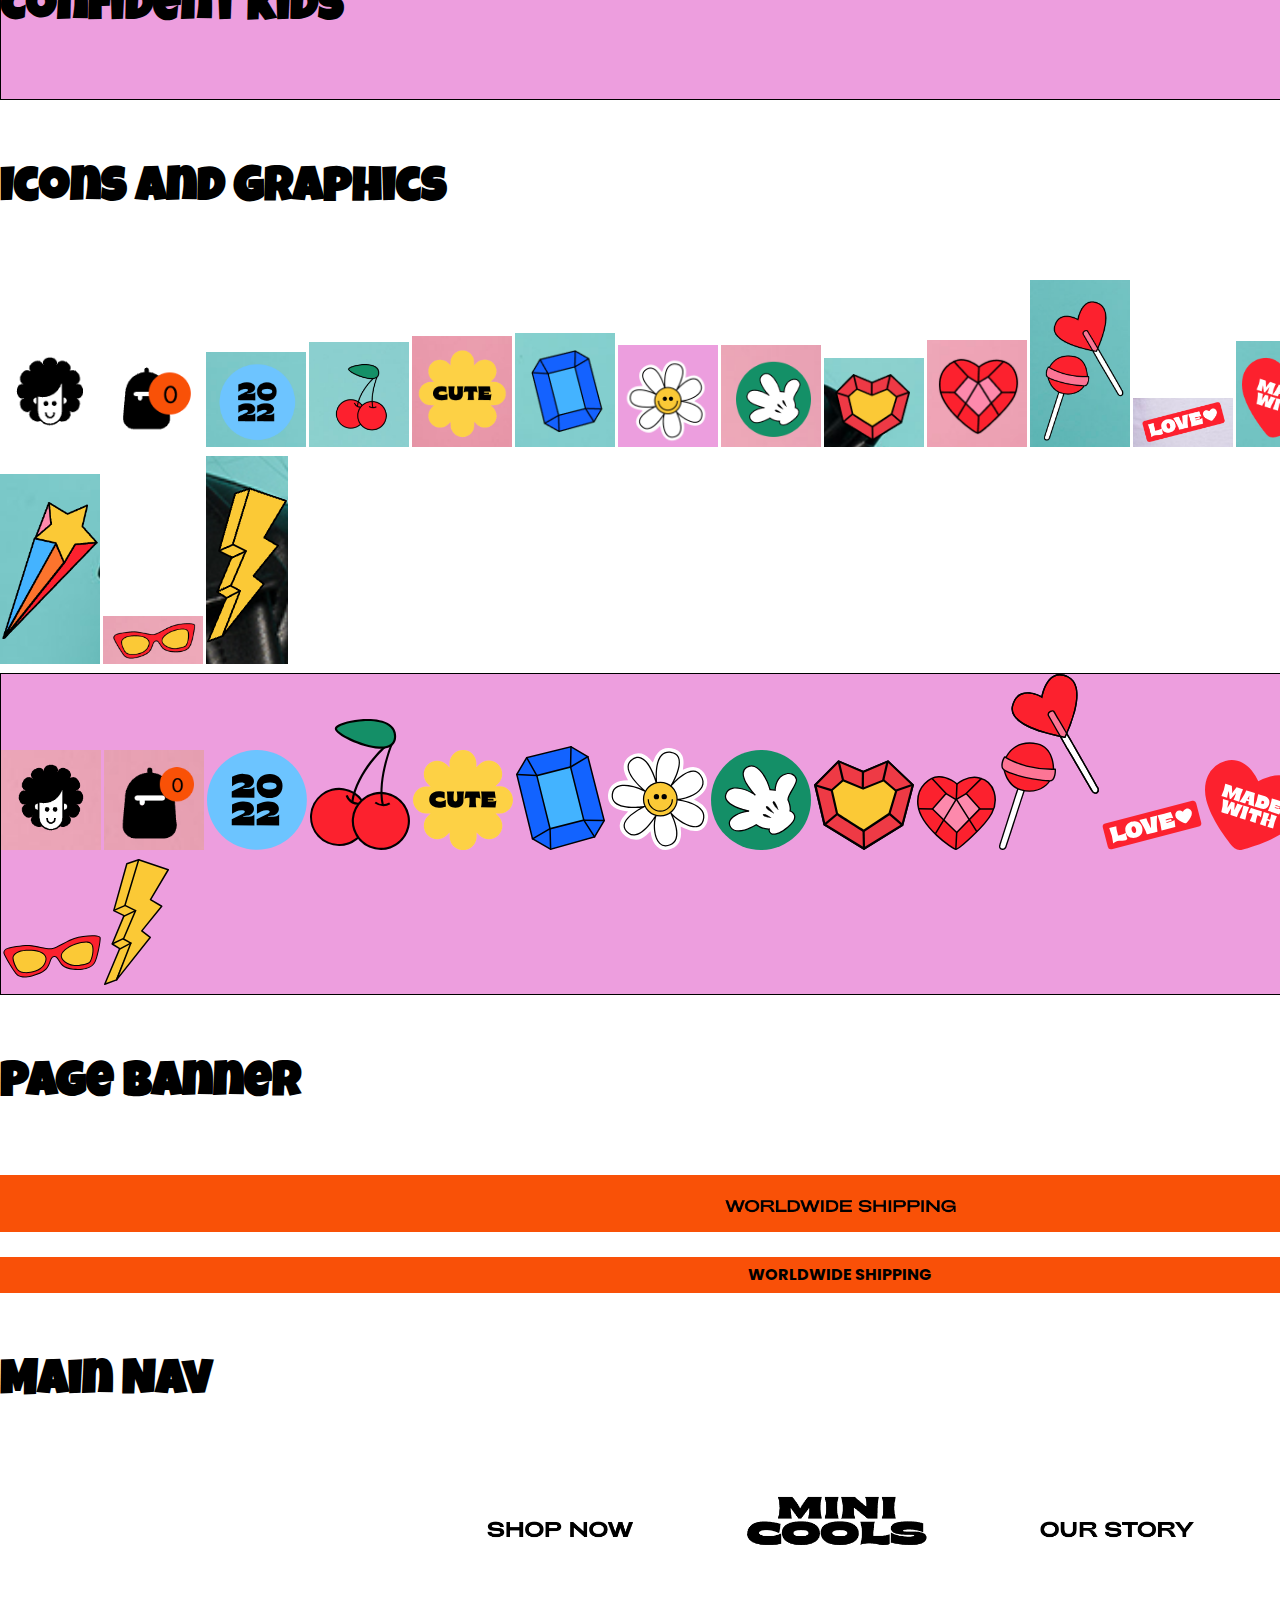
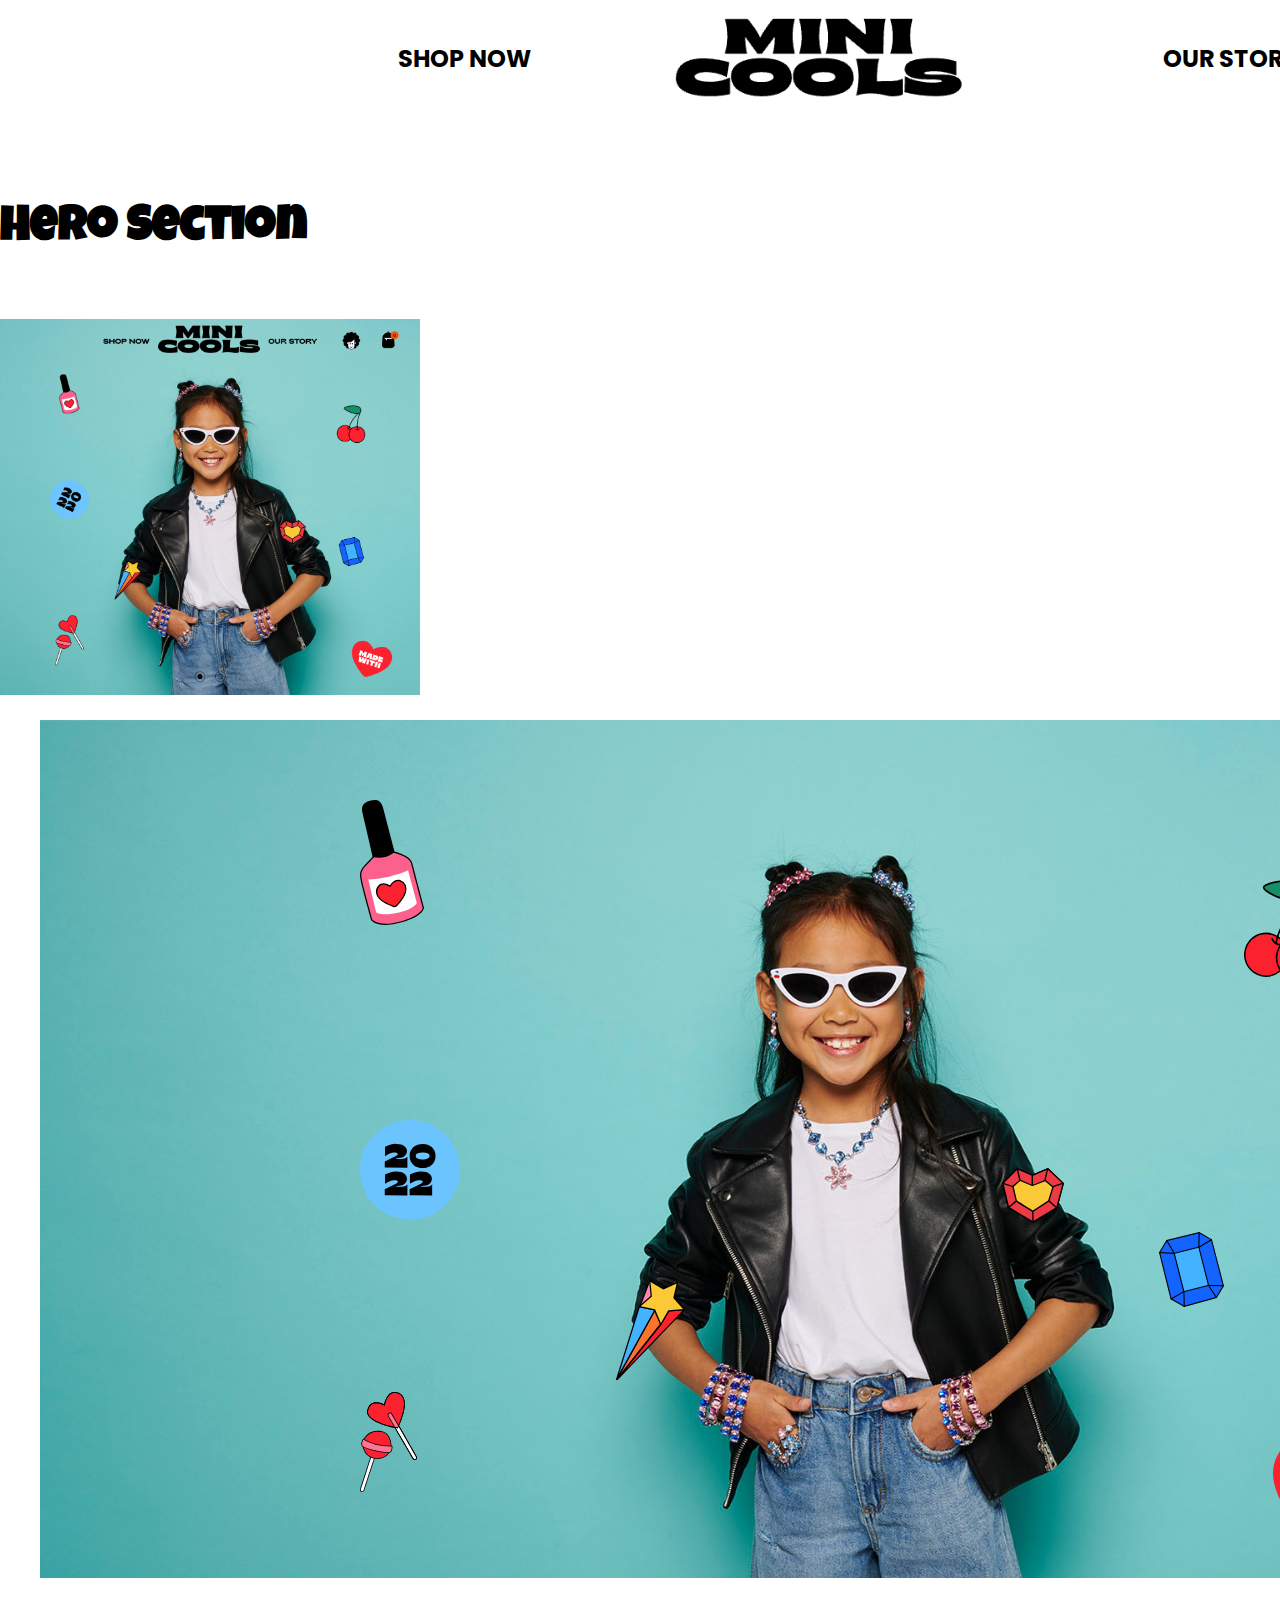
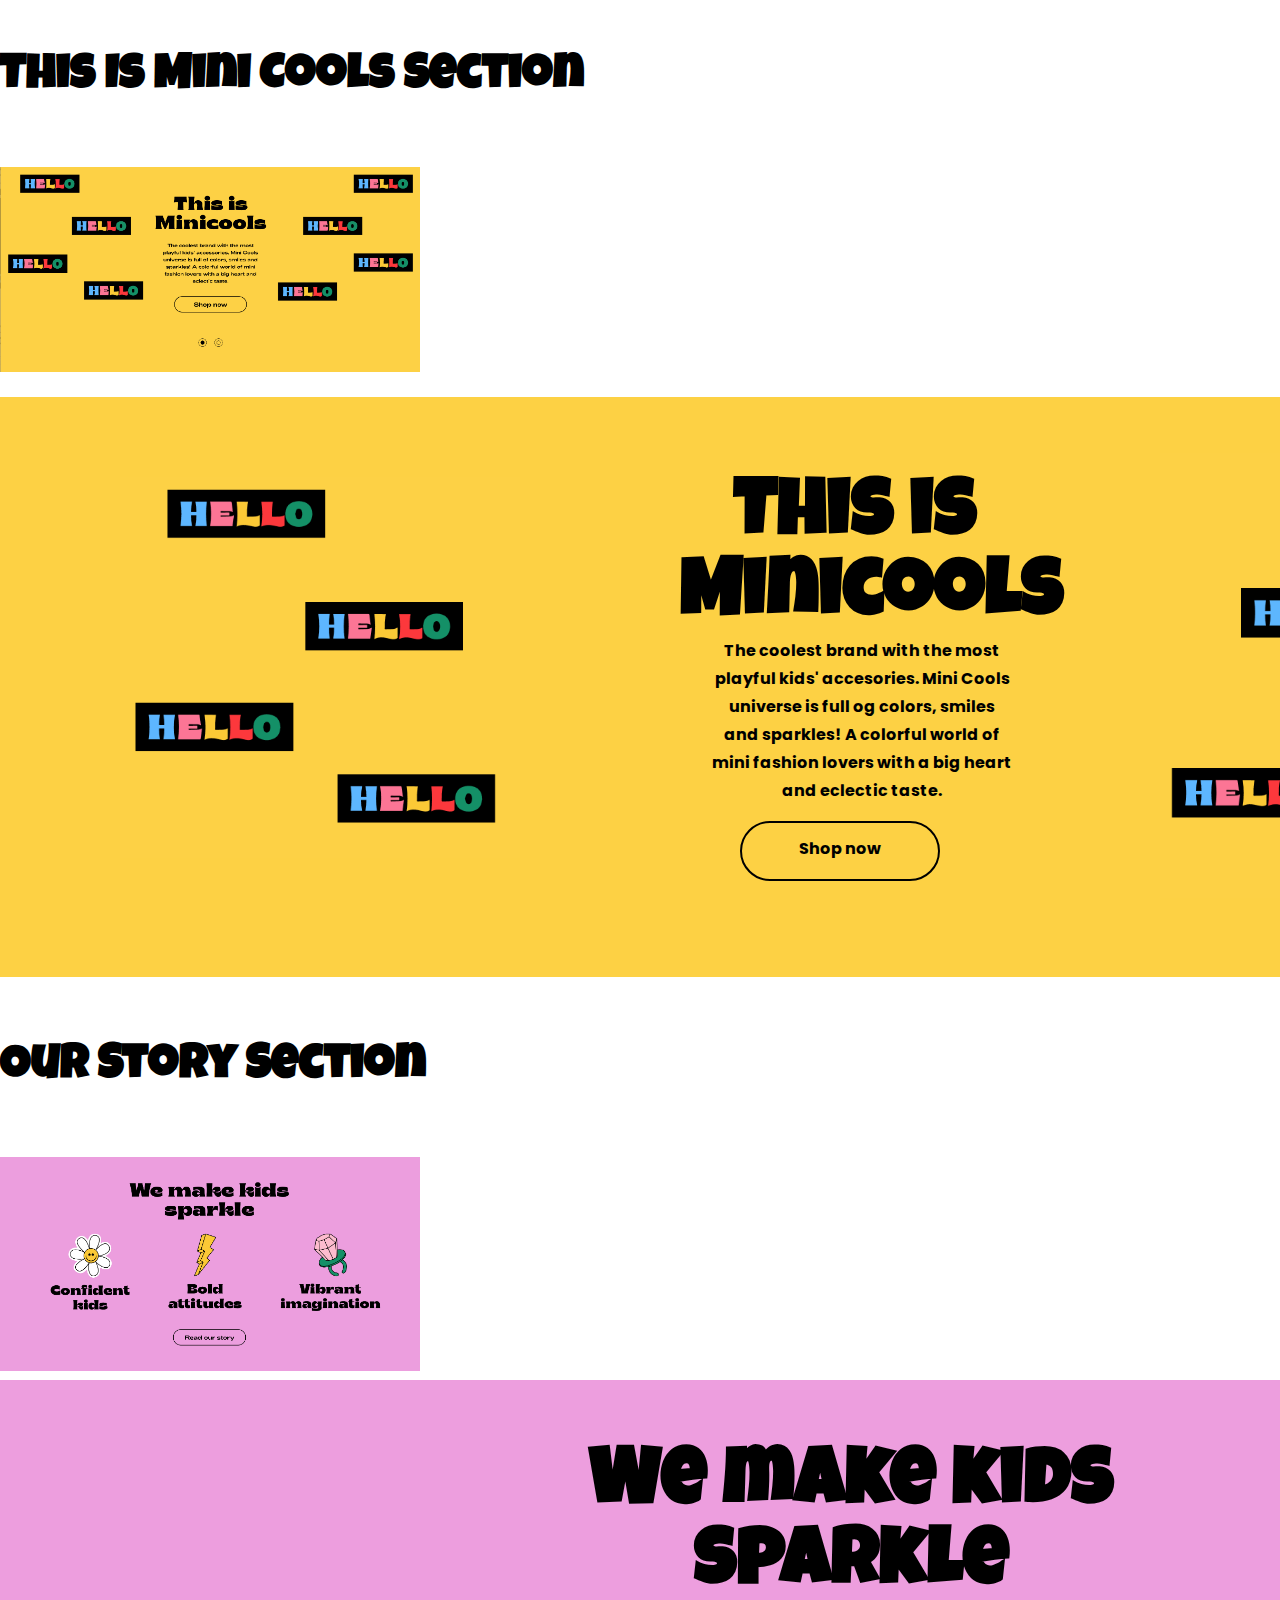
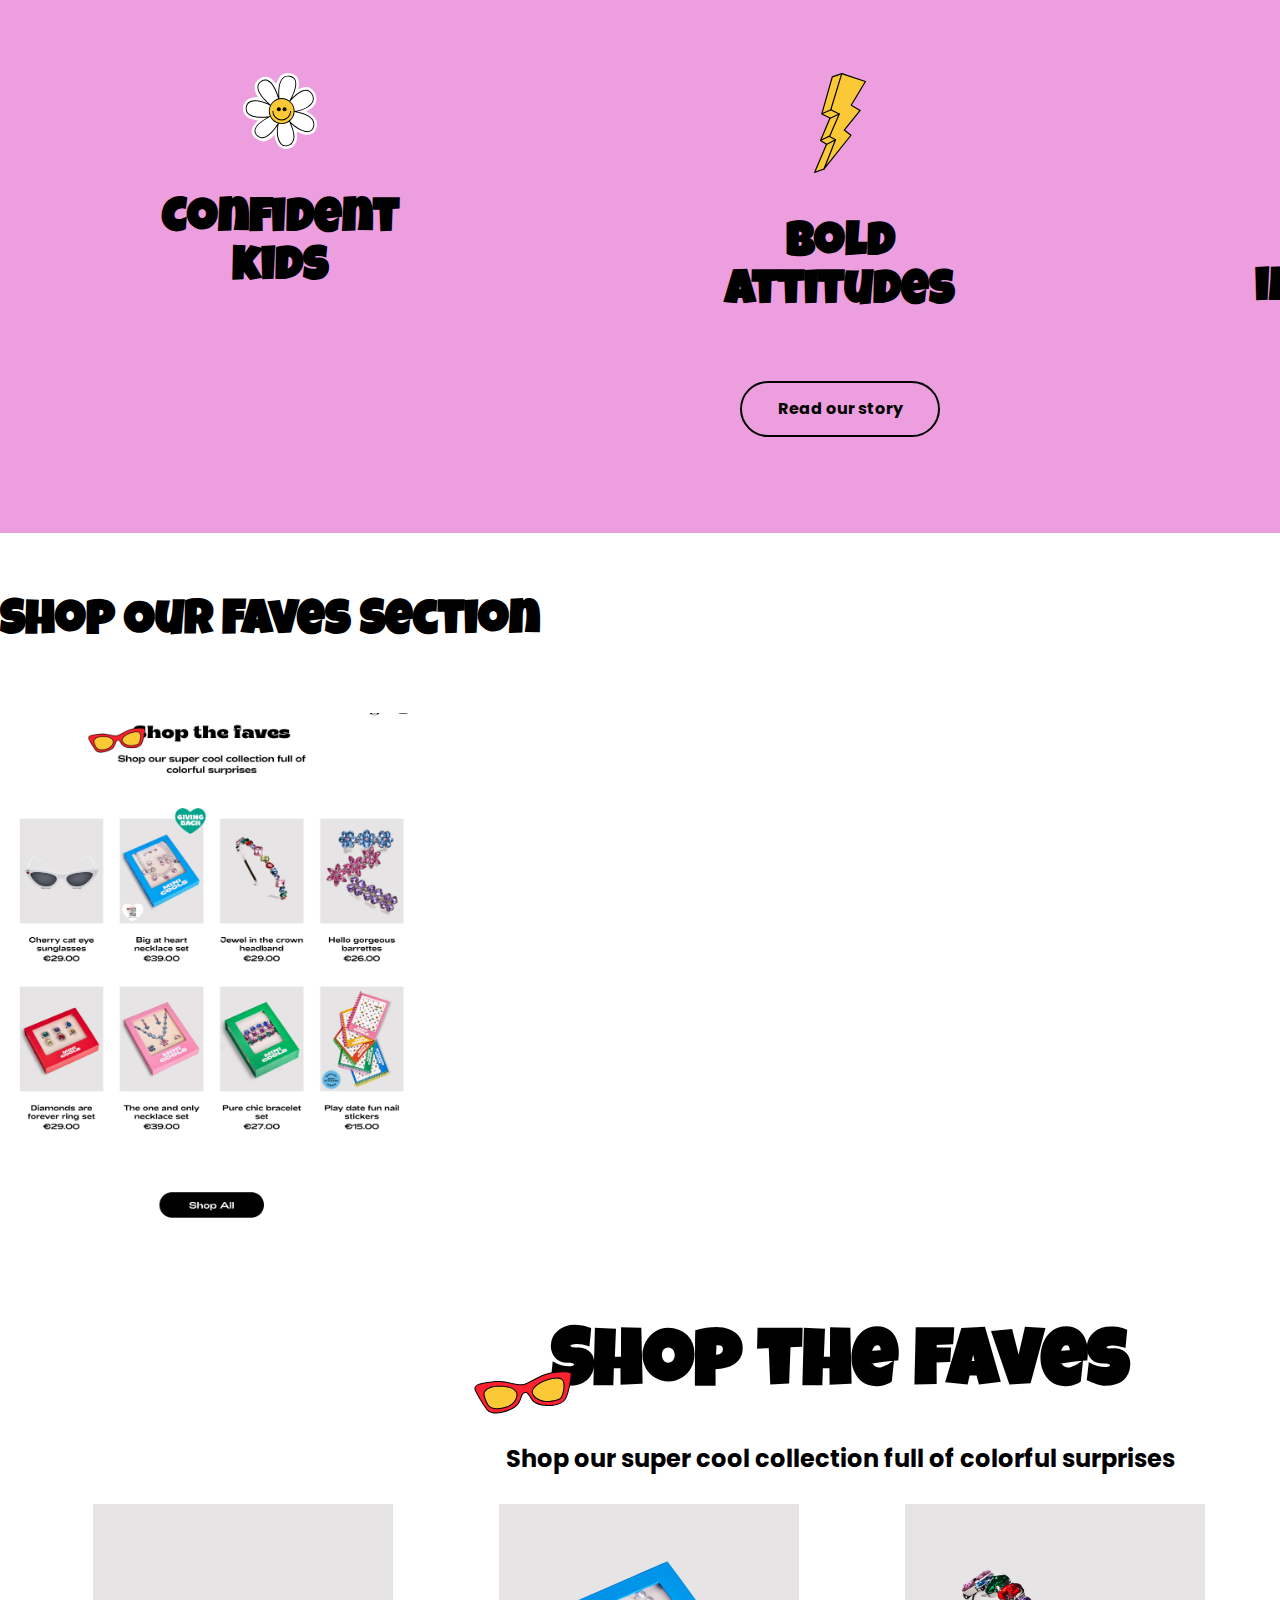
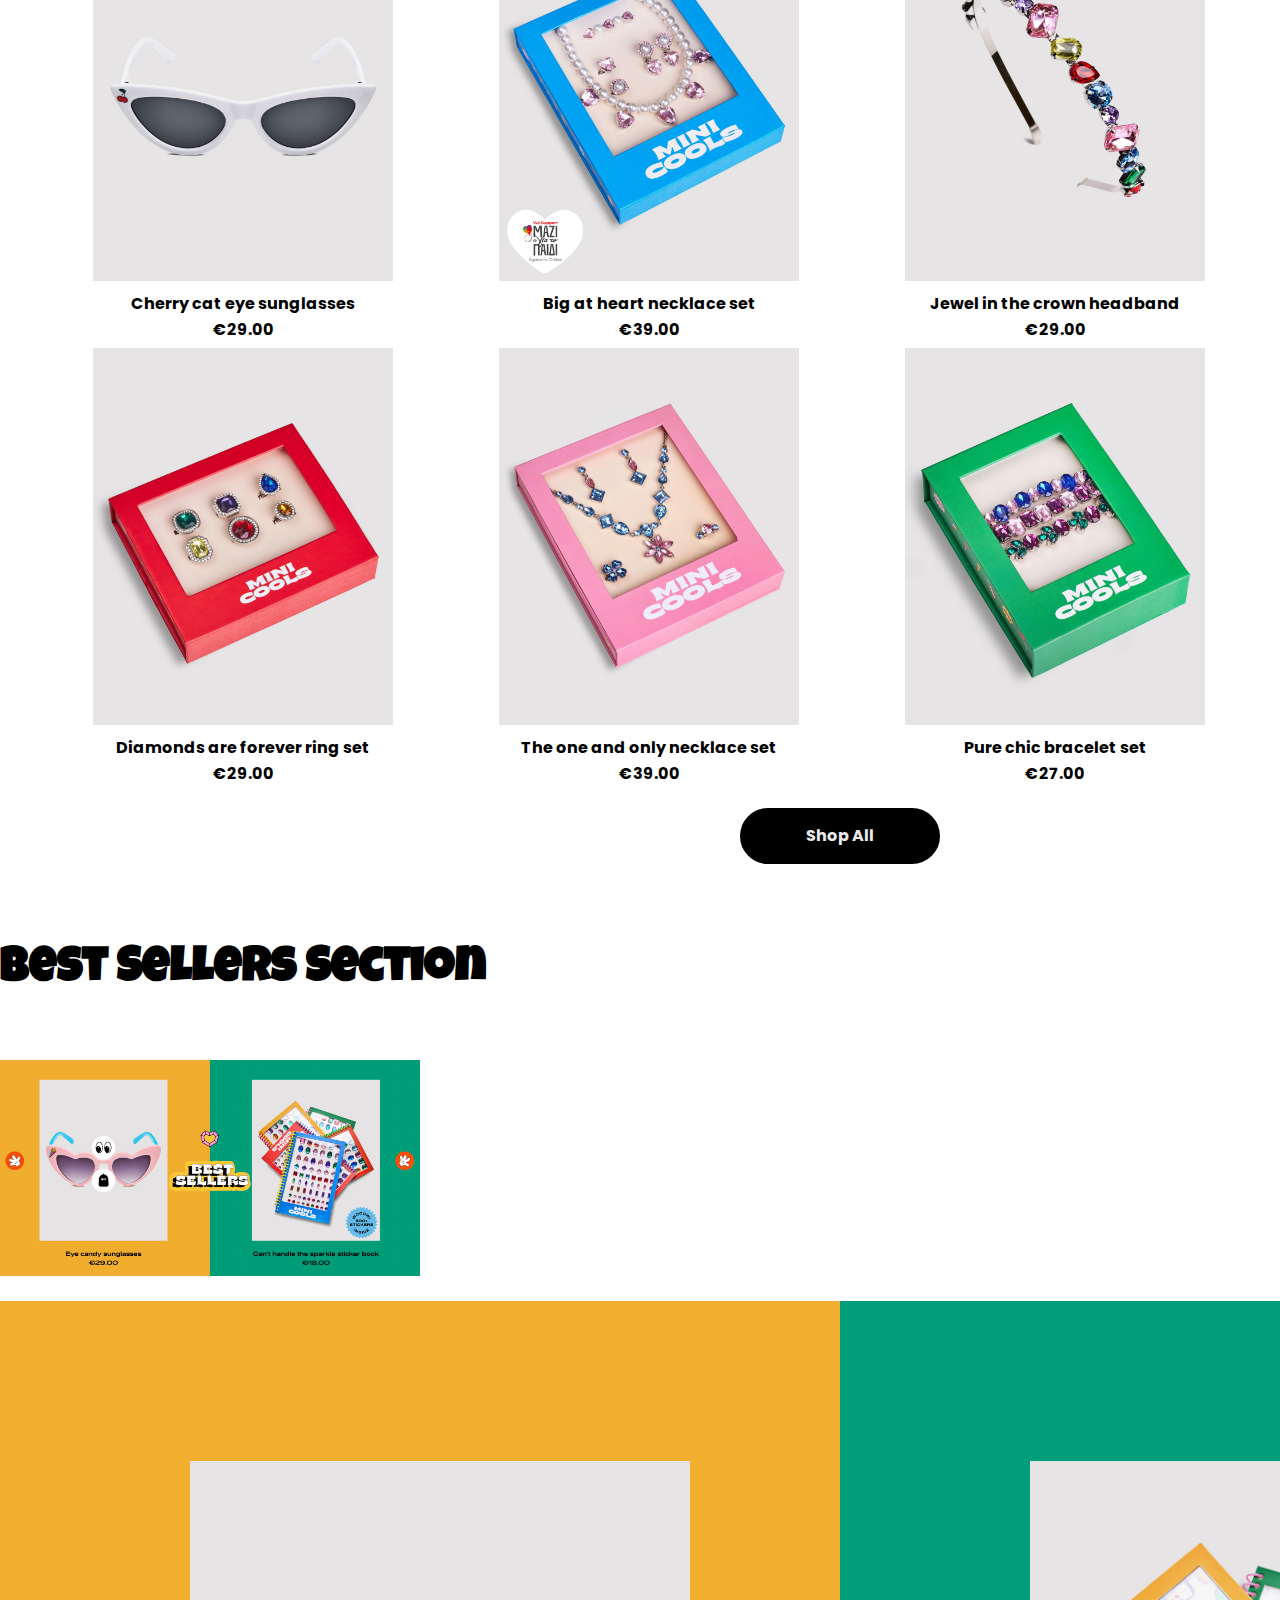
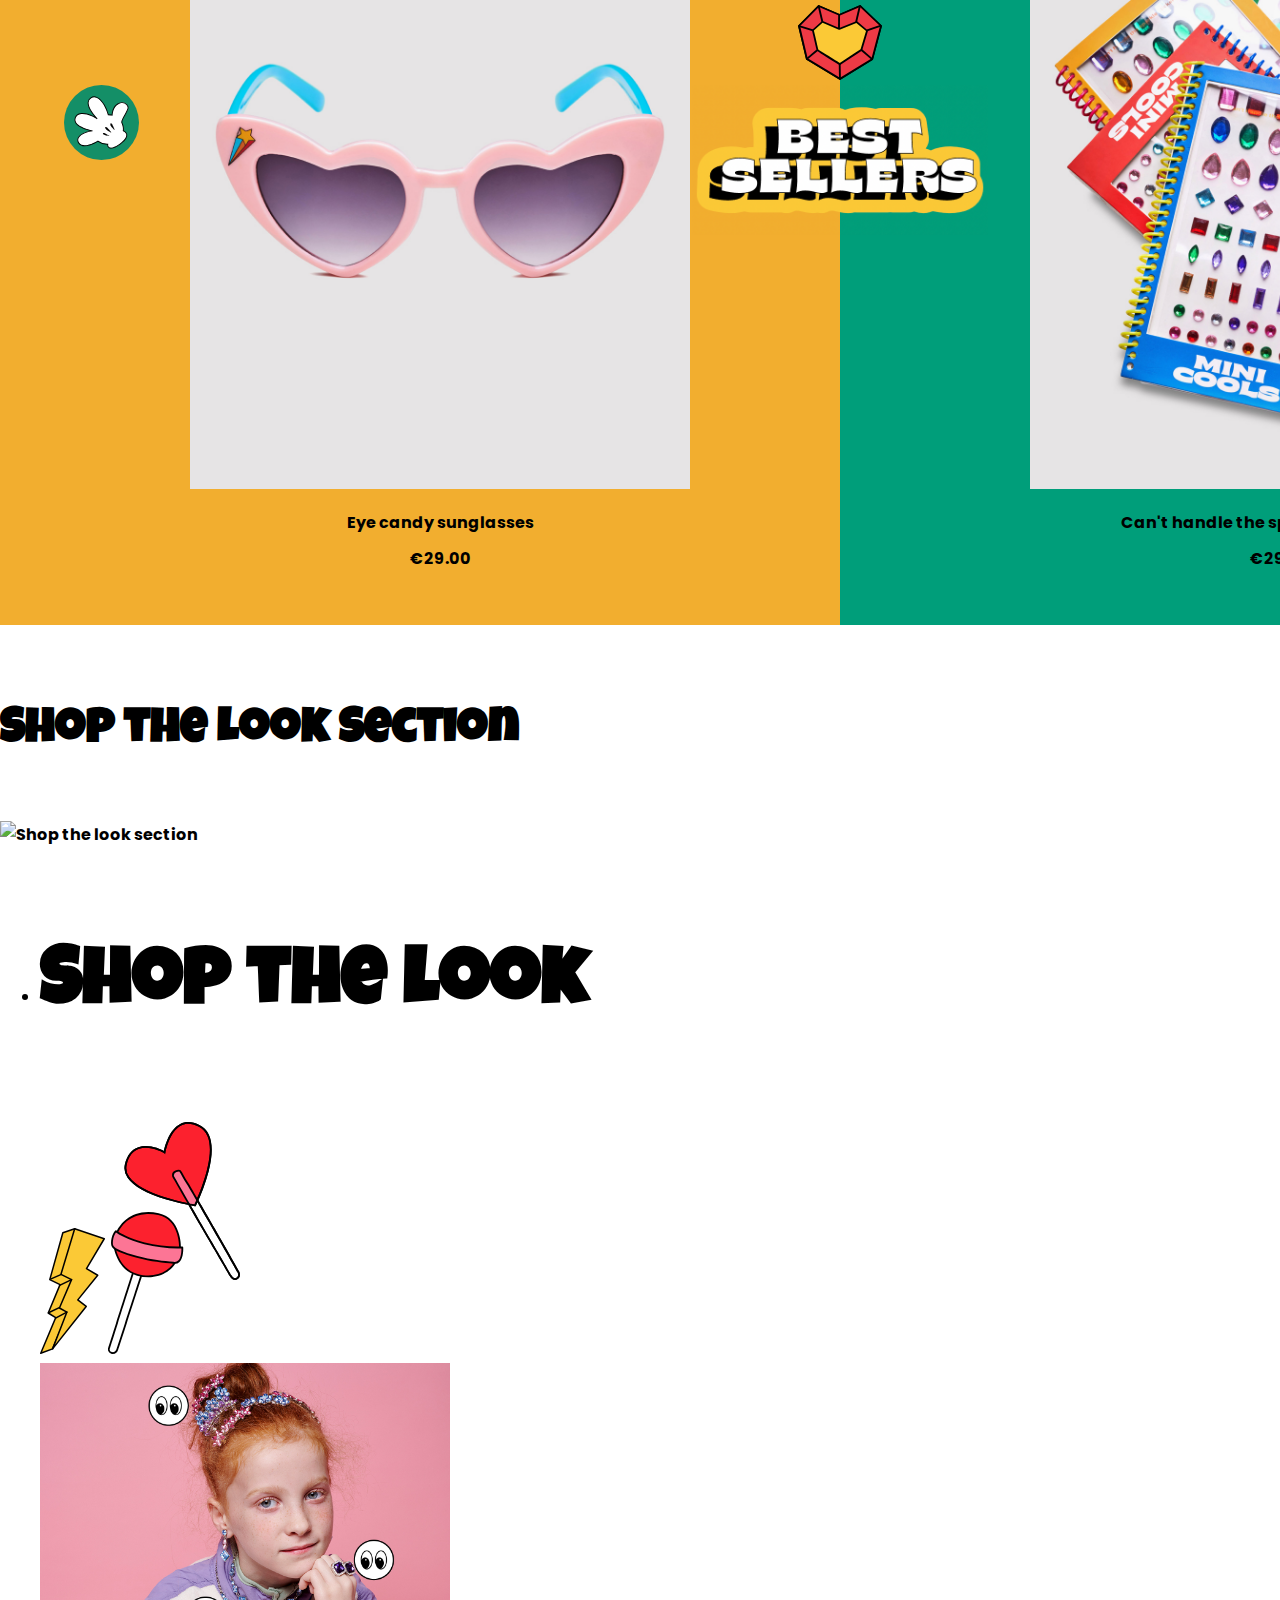
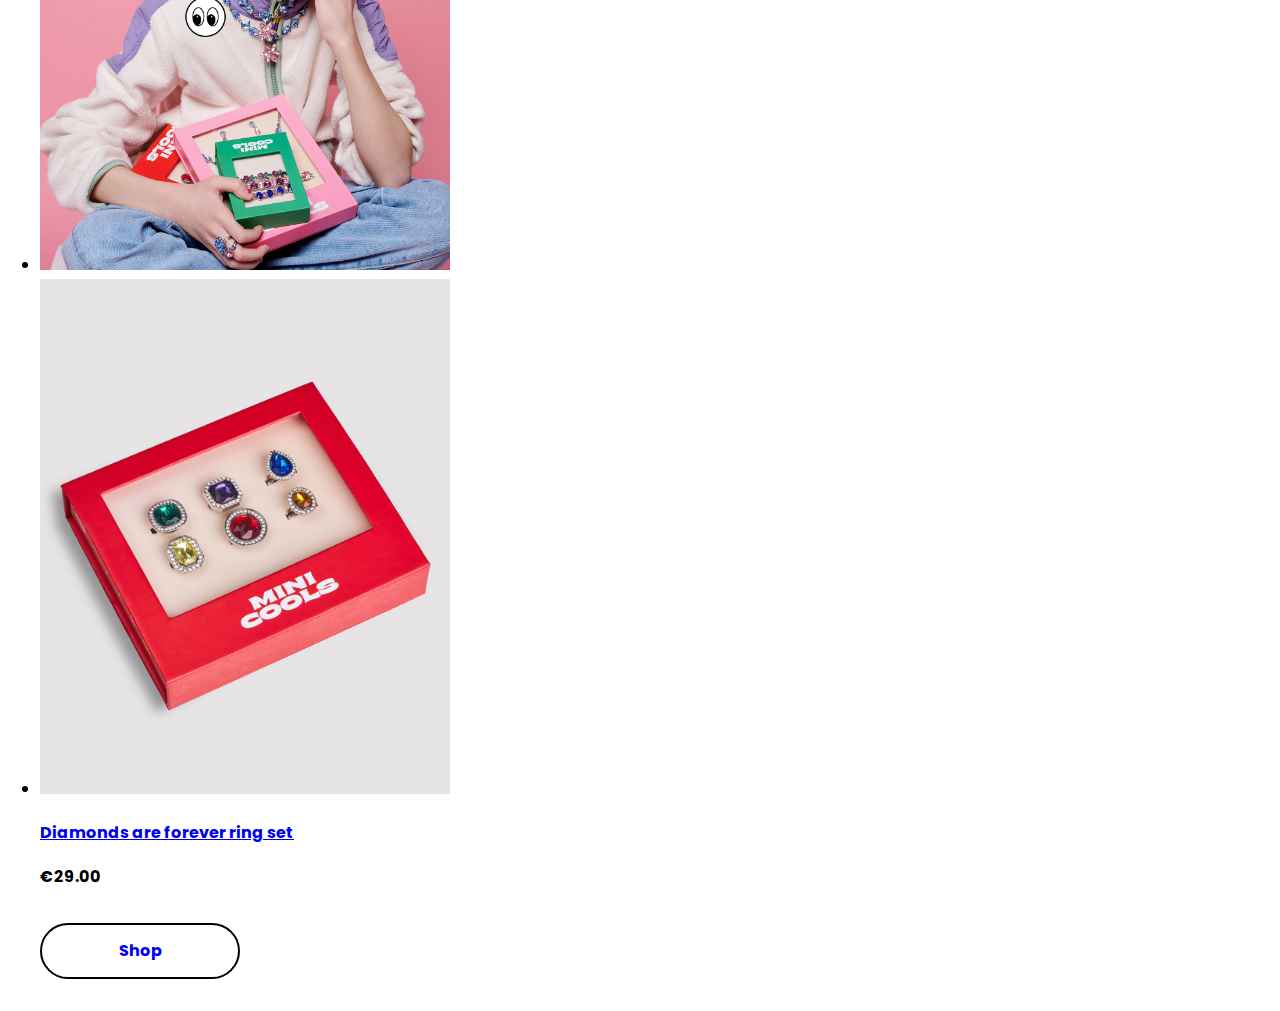
==== commit 304977f5: "Added Shop The Look Section" ====
--- a/components/index.html
+++ b/components/index.html
@@ -341,7 +341,7 @@
 					<ul class="bests-group__2">
 						<li>
 							<div class="bests">
-								<img class="bests__img" src="img/product imgs/Mini_Cools_10.1.2214074 copy.jpg" alt="Diamonds are forever ring set">
+								<img class="bests__img" src="img/product imgs/Mini_Cools_10.1.2214074 copy.jpg" alt="Can't handle the sparkle sticker book">
 								<a href="!#"><p>Can't handle the sparkle sticker book</p></a>
 								<p>&euro;29.00</p>
 							</div>
@@ -352,6 +352,41 @@
 
 	</article>
 
+	<article class="component">
+		<h3 class="component__name">Shop the Look Section</h3>
+		
+		<div class="component__img--Bests">
+			<img srcset="img/shopTheLook_Section.png x2"
+				src="img/ShopTheLook_Section.png" alt="Shop the look section" />
+		</div>
+		
+		<div class="component__code--Look">
+					<ul class="look-group">
+						<li>
+							<div class="the-look__icons">
+								<h2>Shop the look</h2>
+								<img class="look__icon" src="img/svgs/thunder.svg" alt="thunder">
+								<img class="look__icon" src="img/svgs/Lolypops-badge.svg" alt="lolypops badge">
+							</div>
+						</li>
+						<li>
+							<img class="the-look__img" src="img/image_map_v2.jpeg" alt="shop the look girl with products">
+						</li>
+						<li>
+							<div class="the-look">
+								<img class="look__img" src="img/product imgs/Mini_Cools_10.1.2213897.jpg" alt="Diamonds are forever ring set">
+								<a href="!#"><p>Diamonds are forever ring set</p></a>
+								<p>&euro;29.00</p>
+								<a href="!#"><p class="button">Shop</p></a>
+							</div>
+						</li>
+					</ul>
+
+		</div>
+
+	</article>
+
+
 
 
 </body>
--- a/css/main.css
+++ b/css/main.css
@@ -413,3 +413,68 @@
     .button__faves:hover {
         text-decoration: underline;
     }
+
+     /* SHOP FAVES */
+
+     .container__bests {
+         position: relative;
+         display: flex;
+         margin: 0;
+     }
+
+     .heart-icon {
+         position: absolute;
+         max-height: 75px;
+         top: 20rem;
+         left: 49.9rem;
+     }
+
+     .bestseller-icon {
+        position: absolute;
+        max-height: 150px;
+        top: 25rem;
+        left: 43.25rem;
+    }
+
+    .hand-icon1 {
+        position: absolute;
+        max-height: 75px;
+        top: 25rem;
+        left: 4rem;
+    }
+
+    .hand-icon2 {
+        position: absolute;
+        max-height: 75px;
+        top: 25rem;
+        right: 2rem;
+    }
+
+    .bests-group__1 {
+        background-color: #f2ae2f;
+        list-style: none;
+    }
+
+    .bests-group__2 {
+        background-color: #009e7a;
+        list-style: none;
+    }
+
+    .bests {
+        display: flex;
+        flex-direction: column;
+        align-items: center;
+        line-height: 0.25em;
+        padding-bottom: 3rem;
+    }
+
+    .bests img {
+        min-width: 500px;
+        padding-bottom: 1rem;
+        padding-top: 10rem;
+    }
+
+    .bests a {
+        color: var(--black);
+        text-decoration: none;
+    }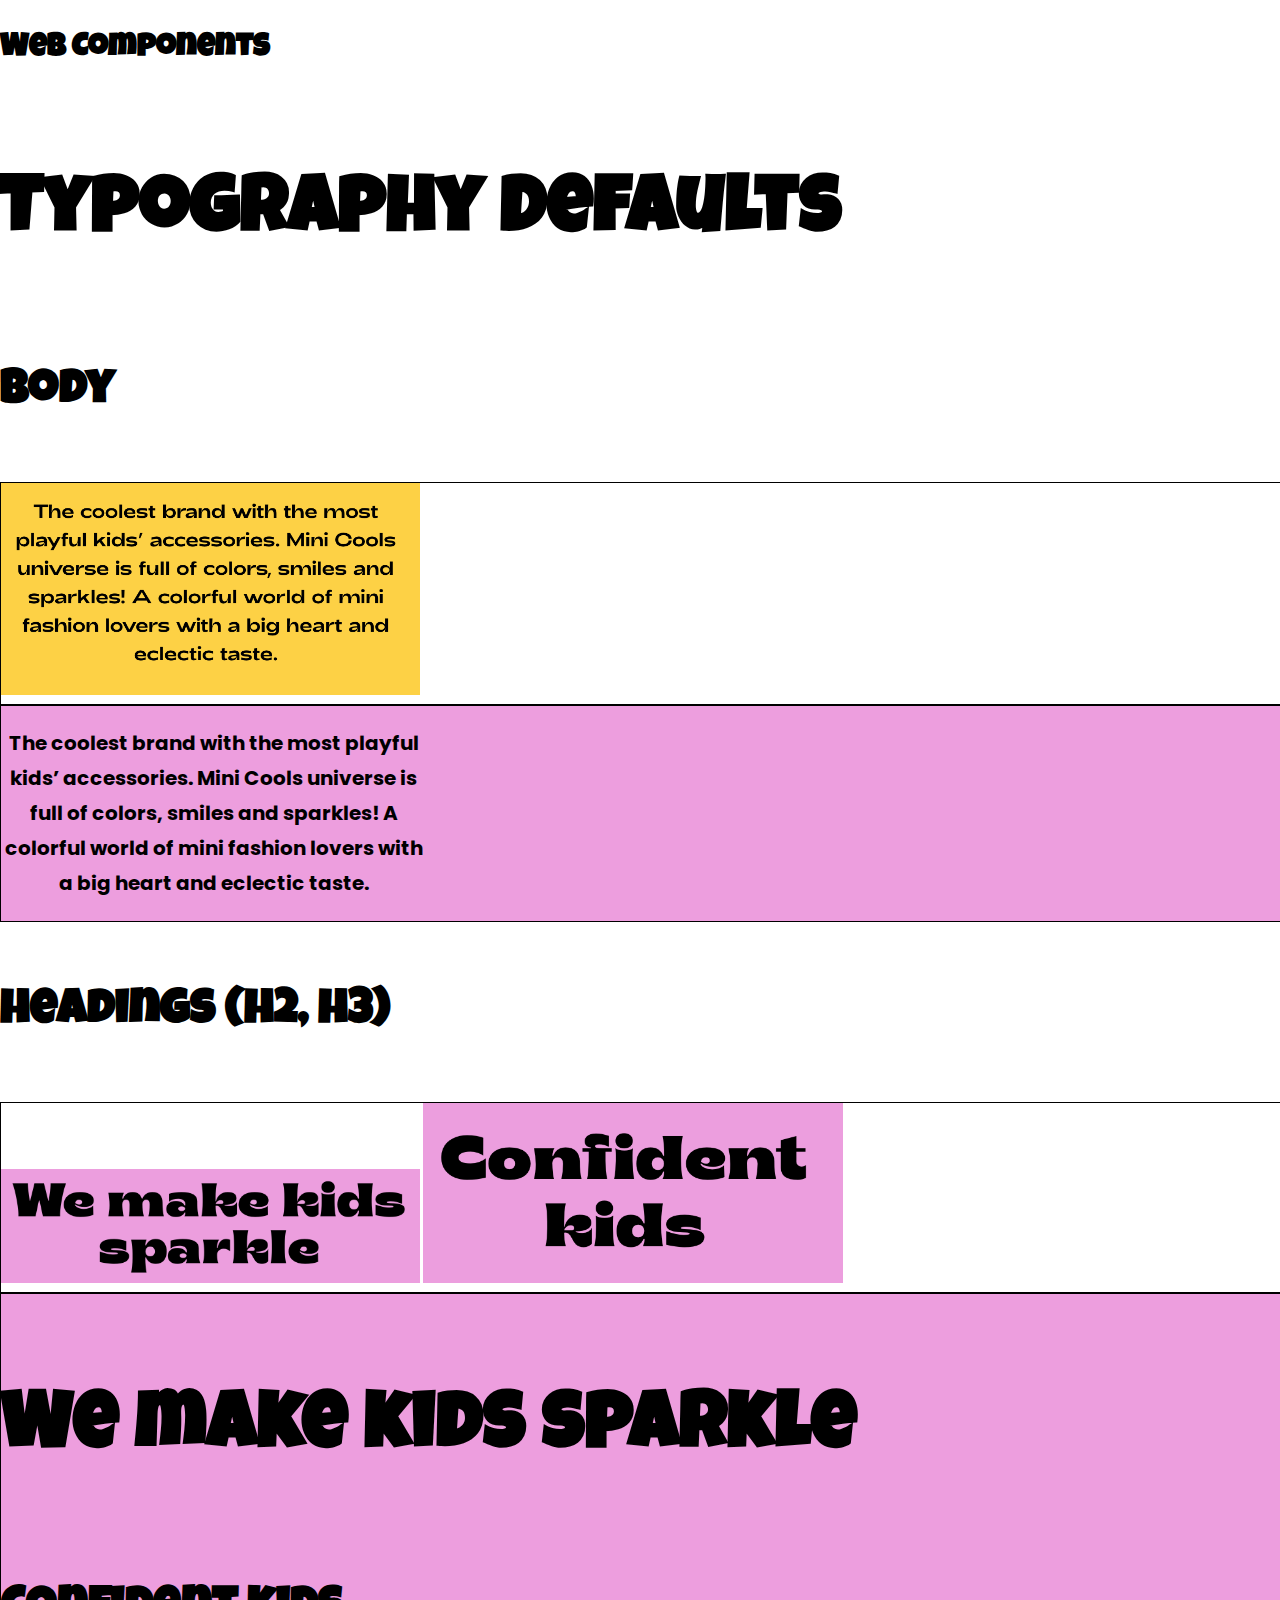
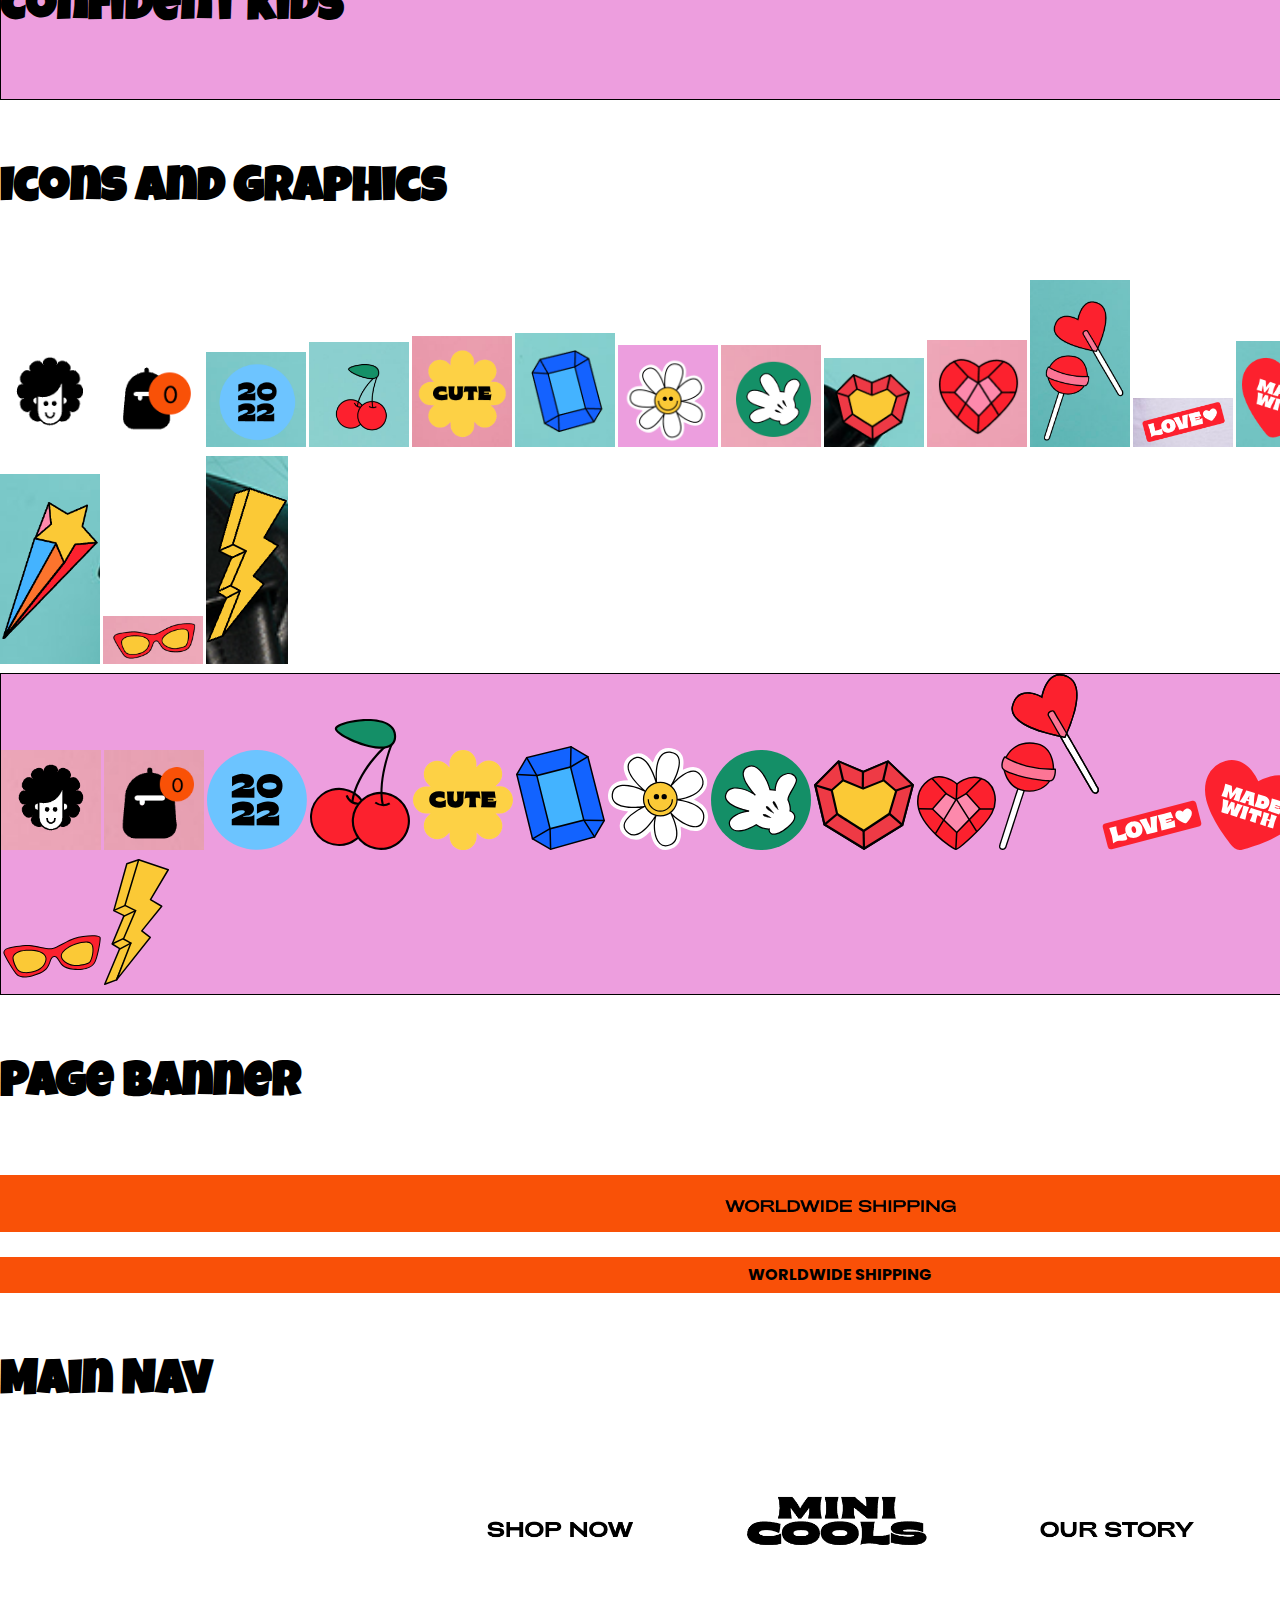
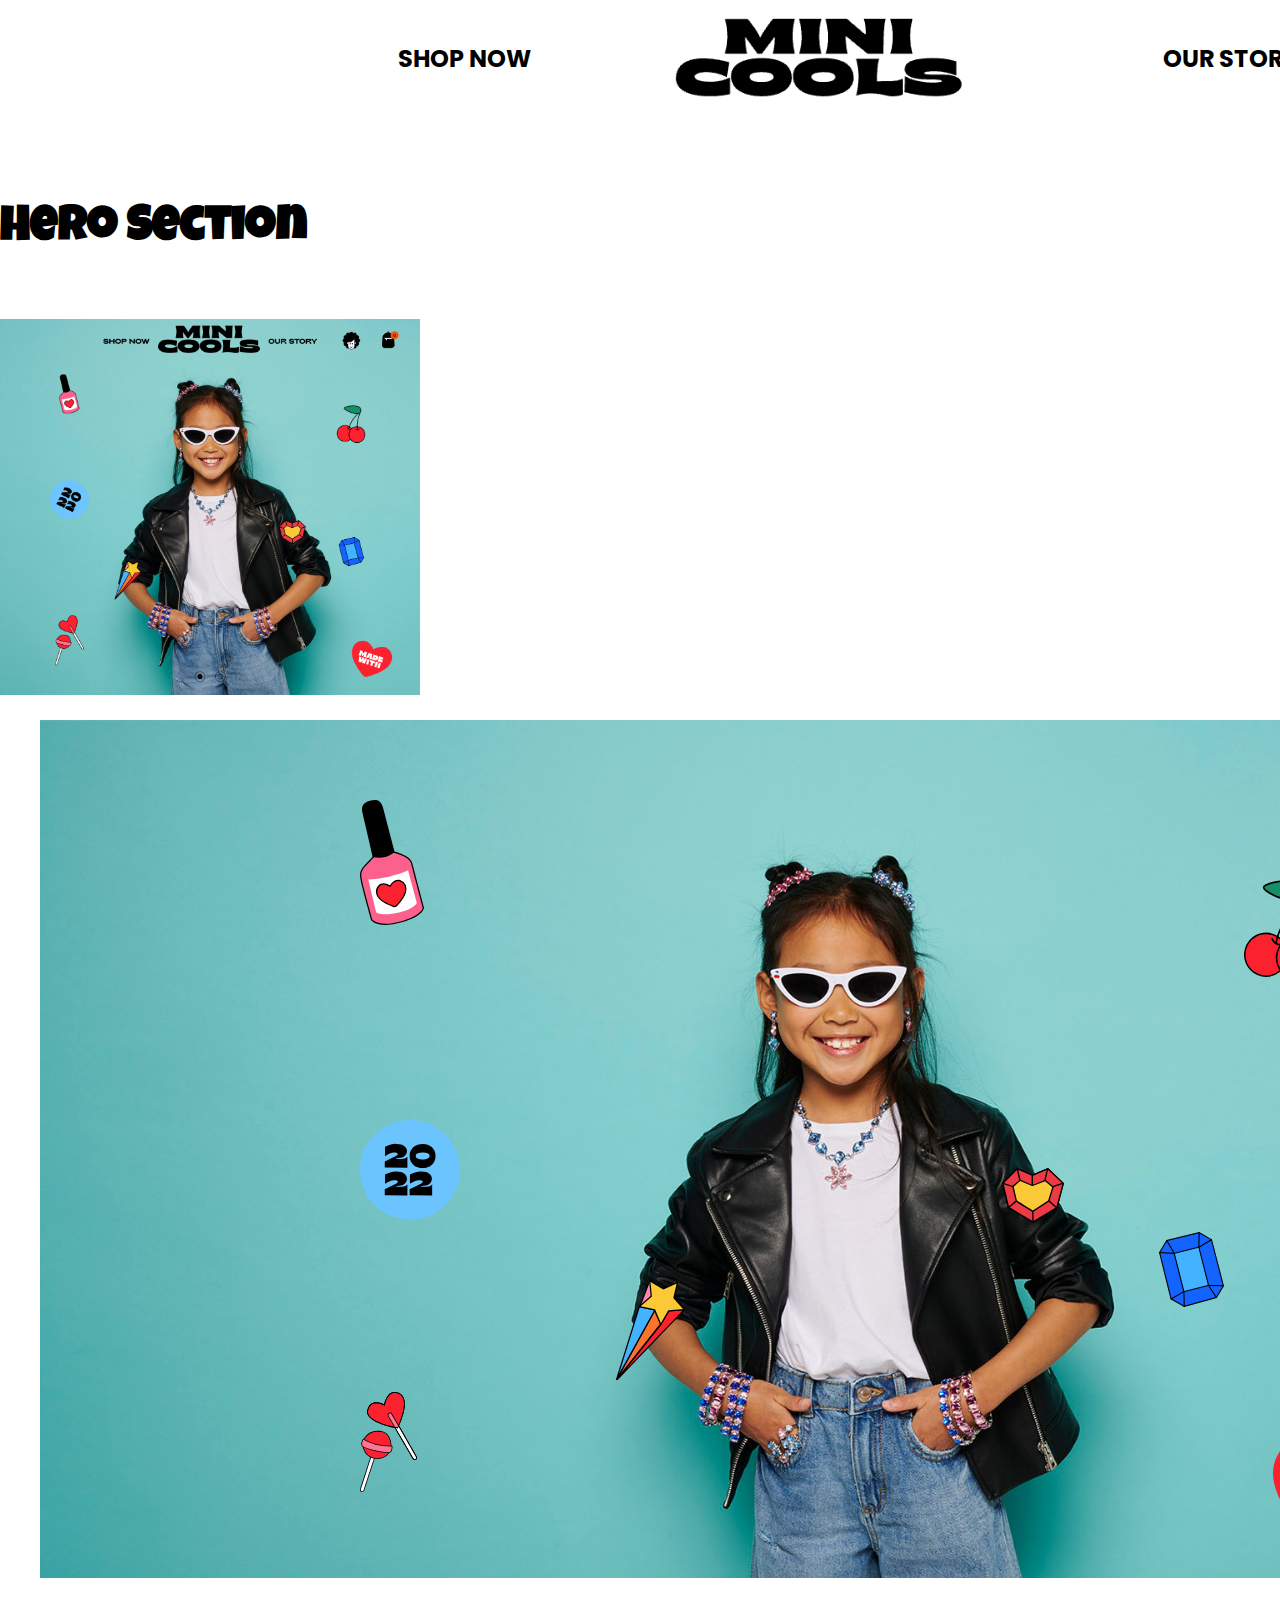
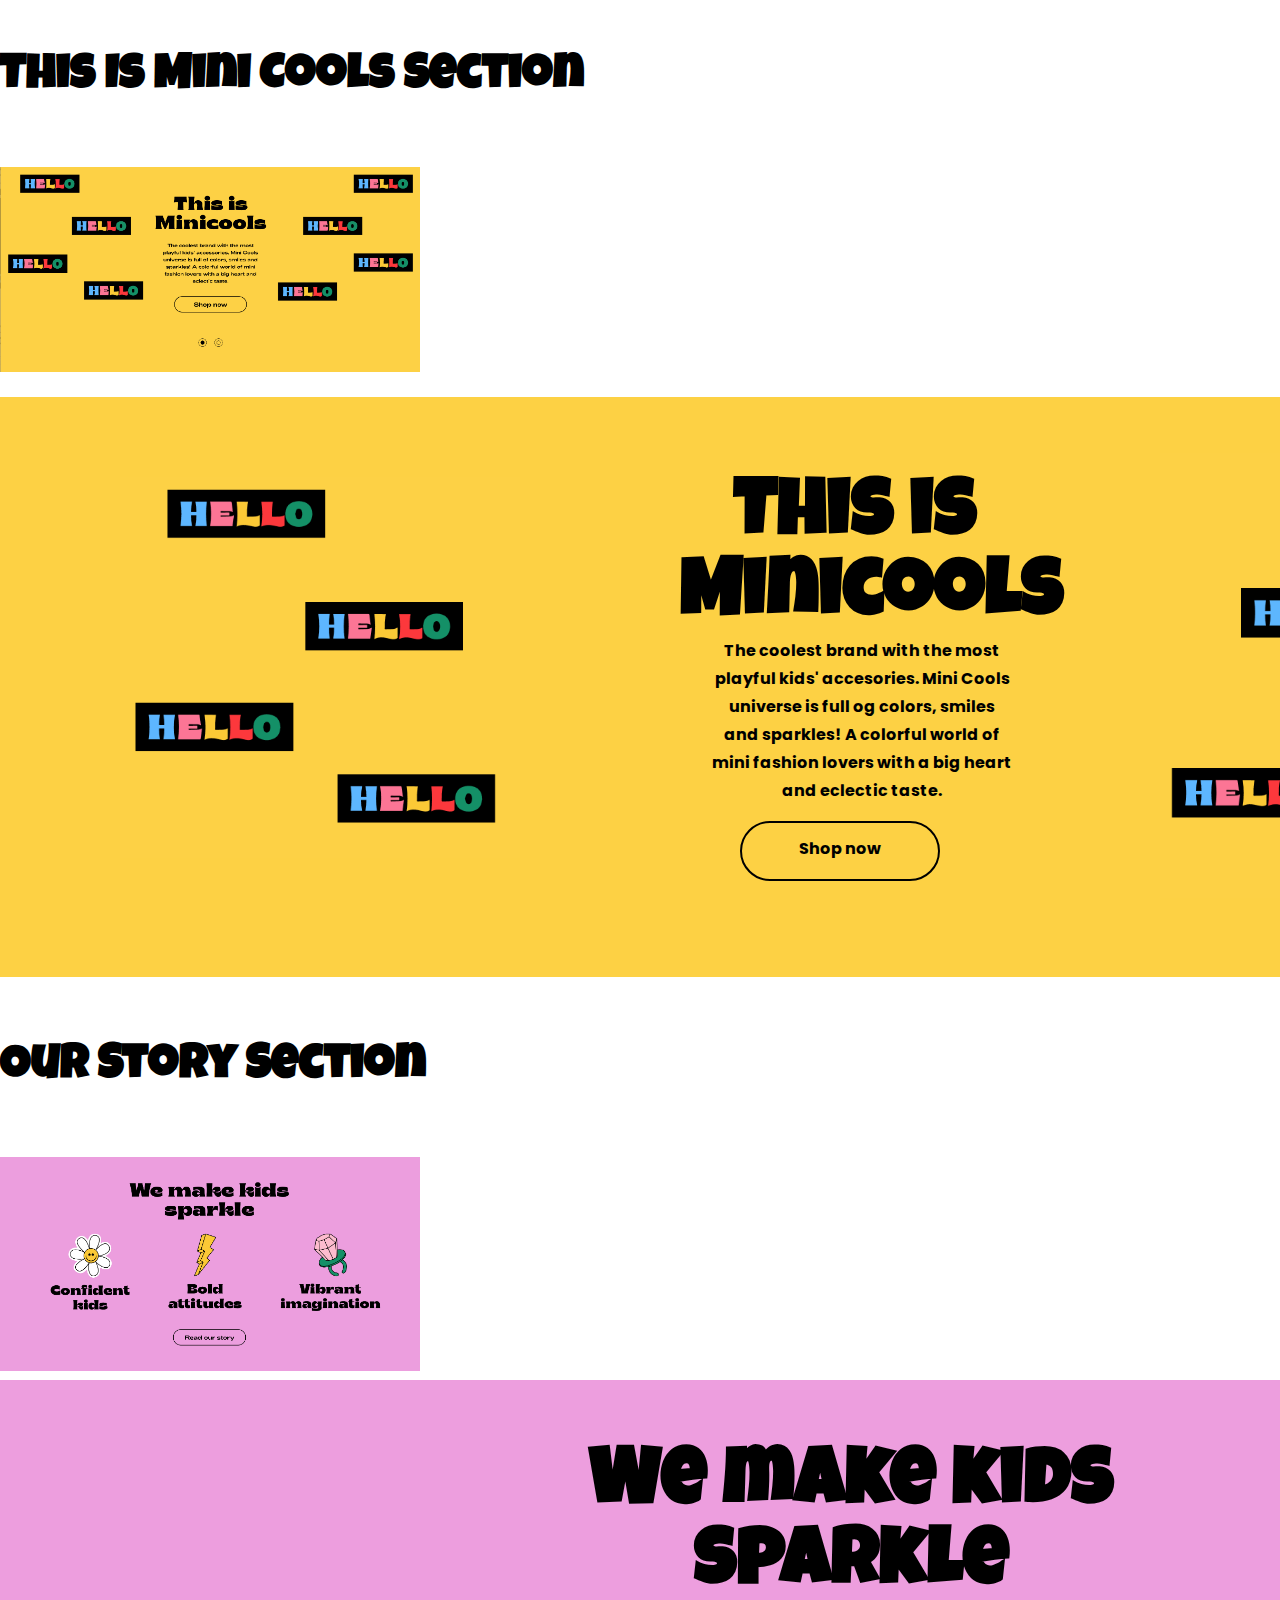
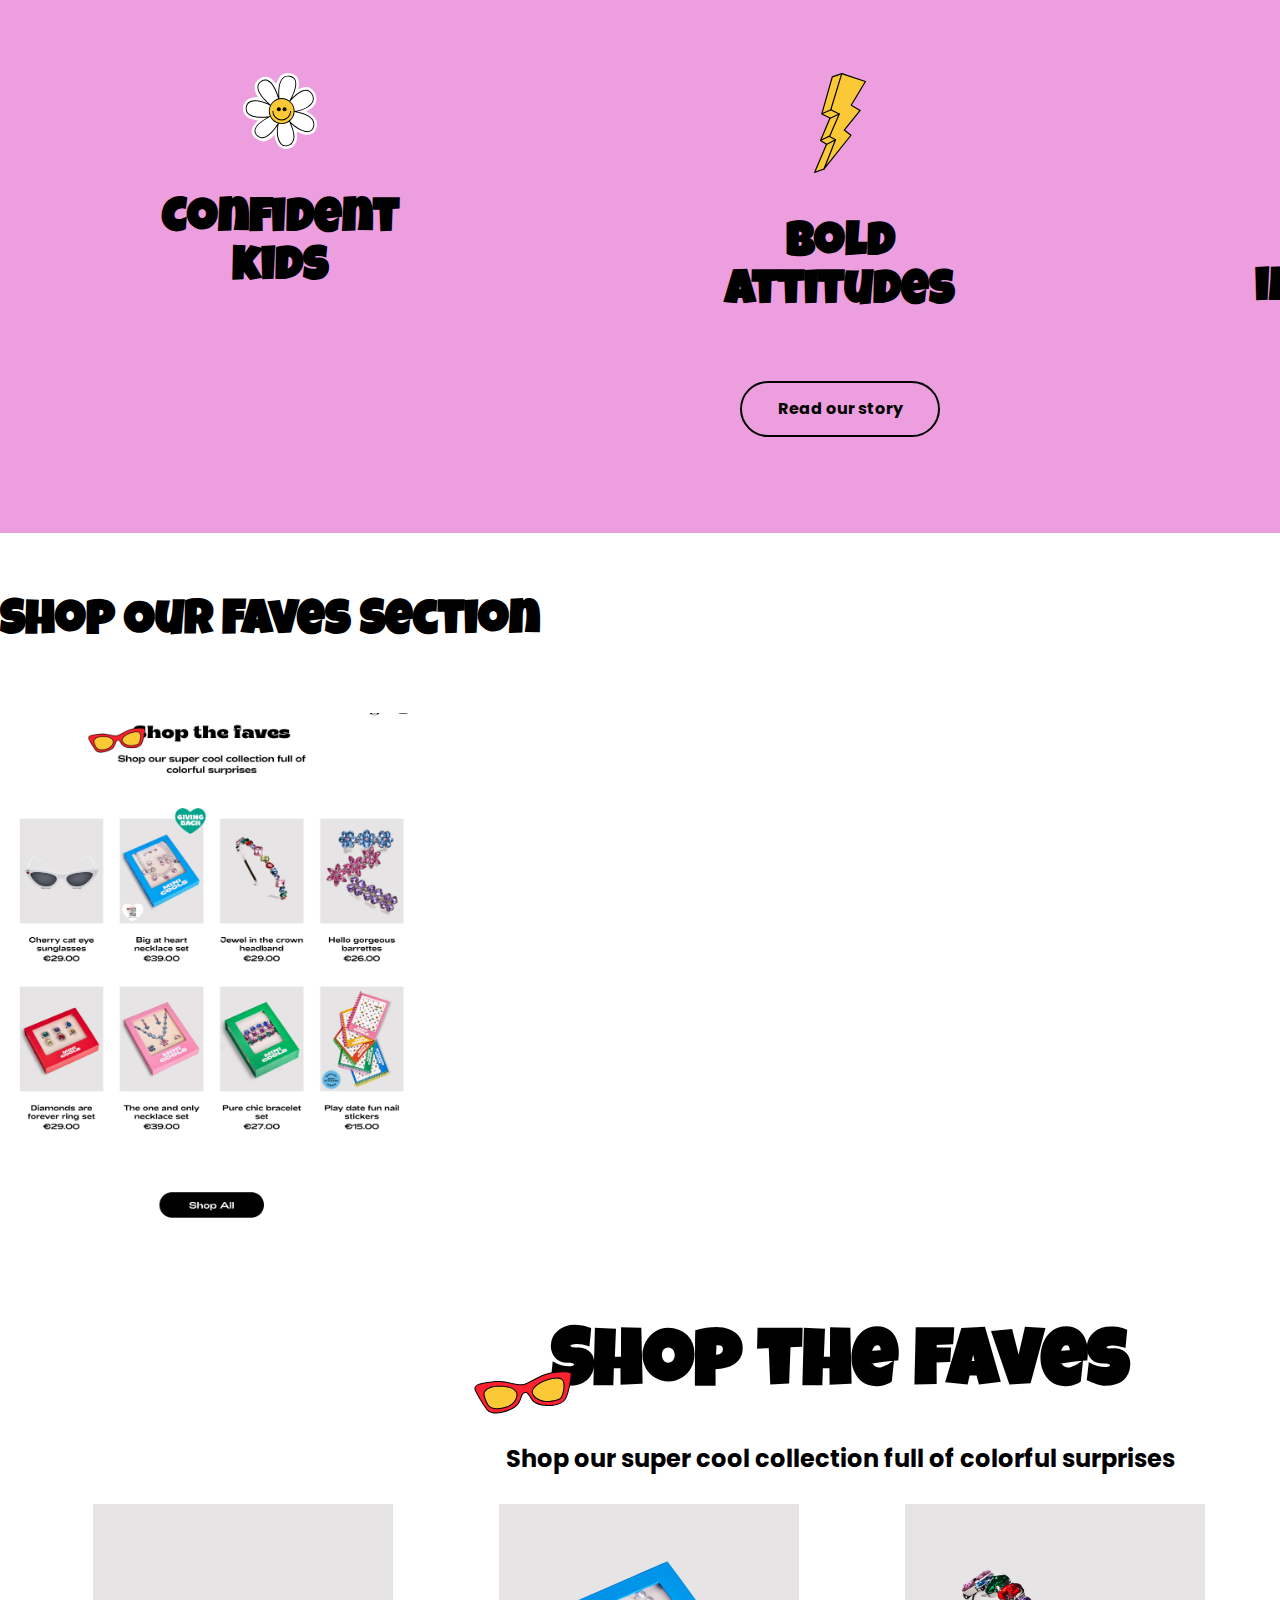
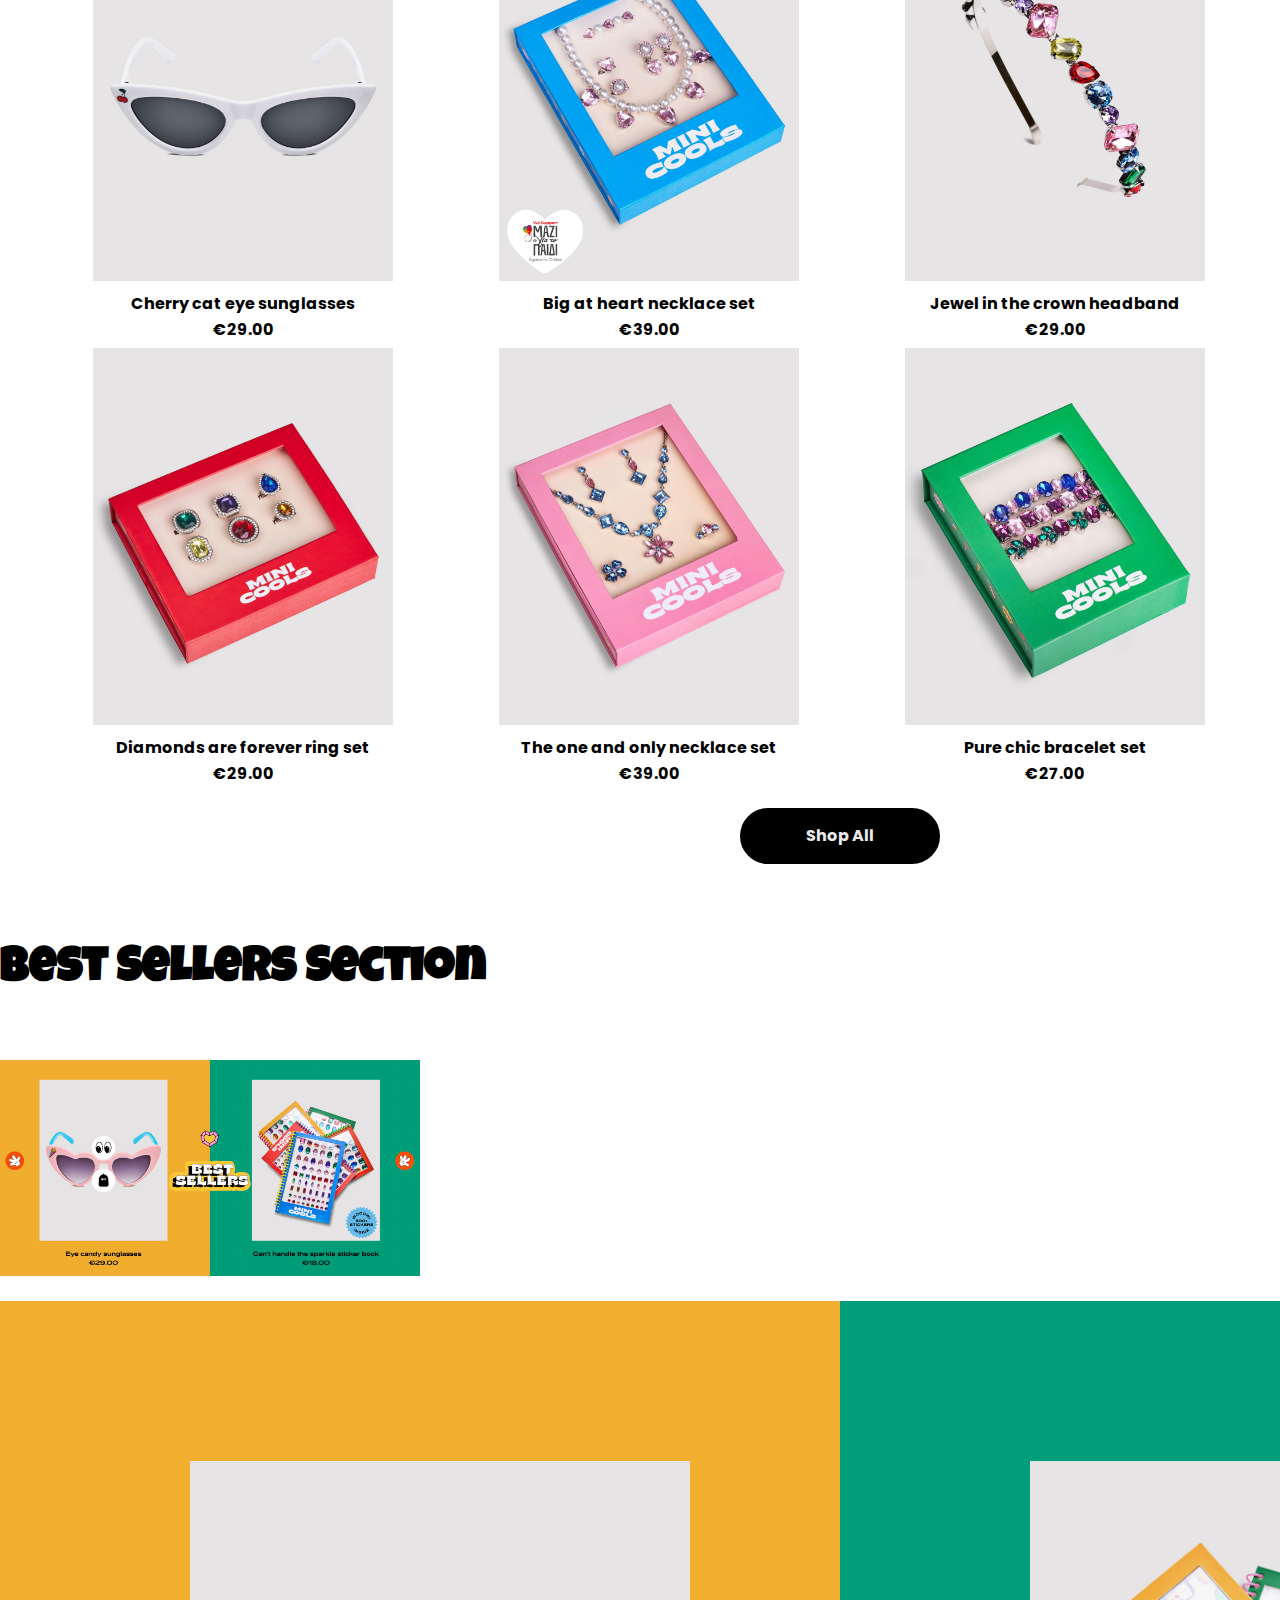
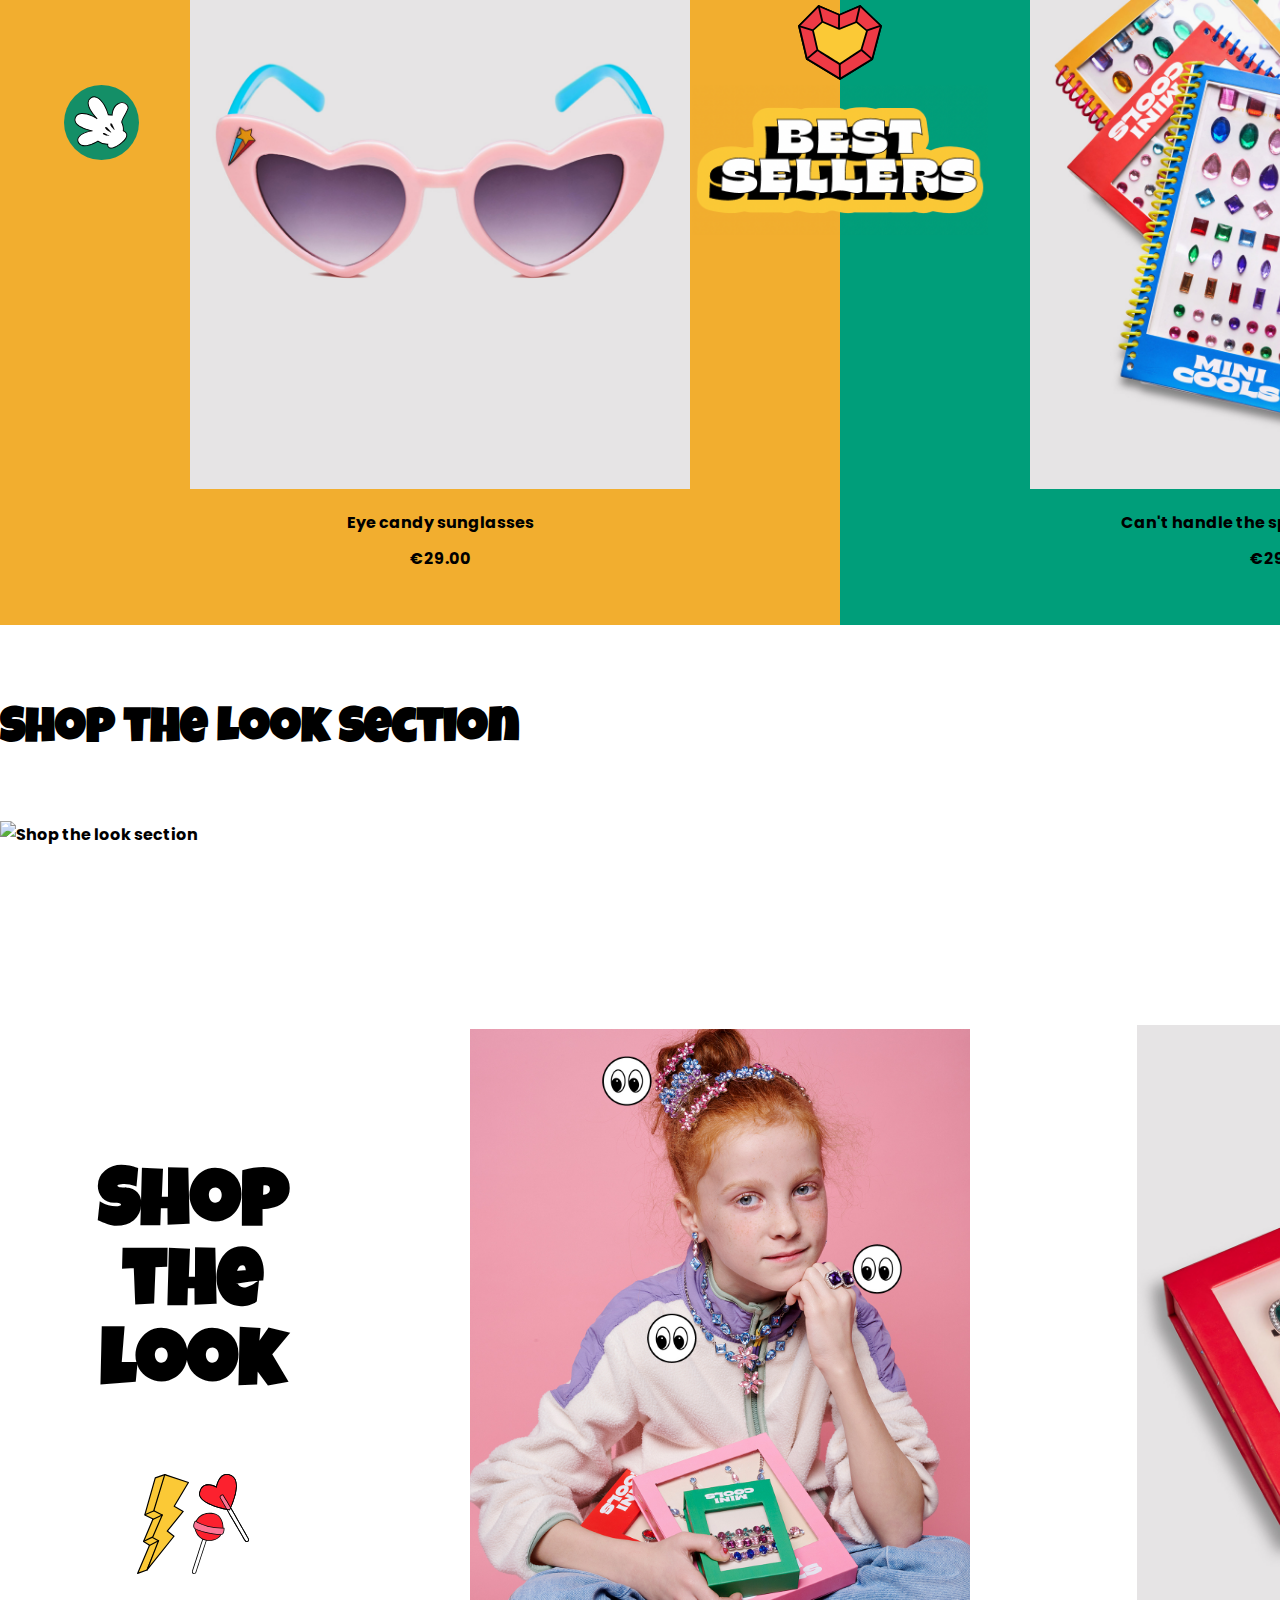
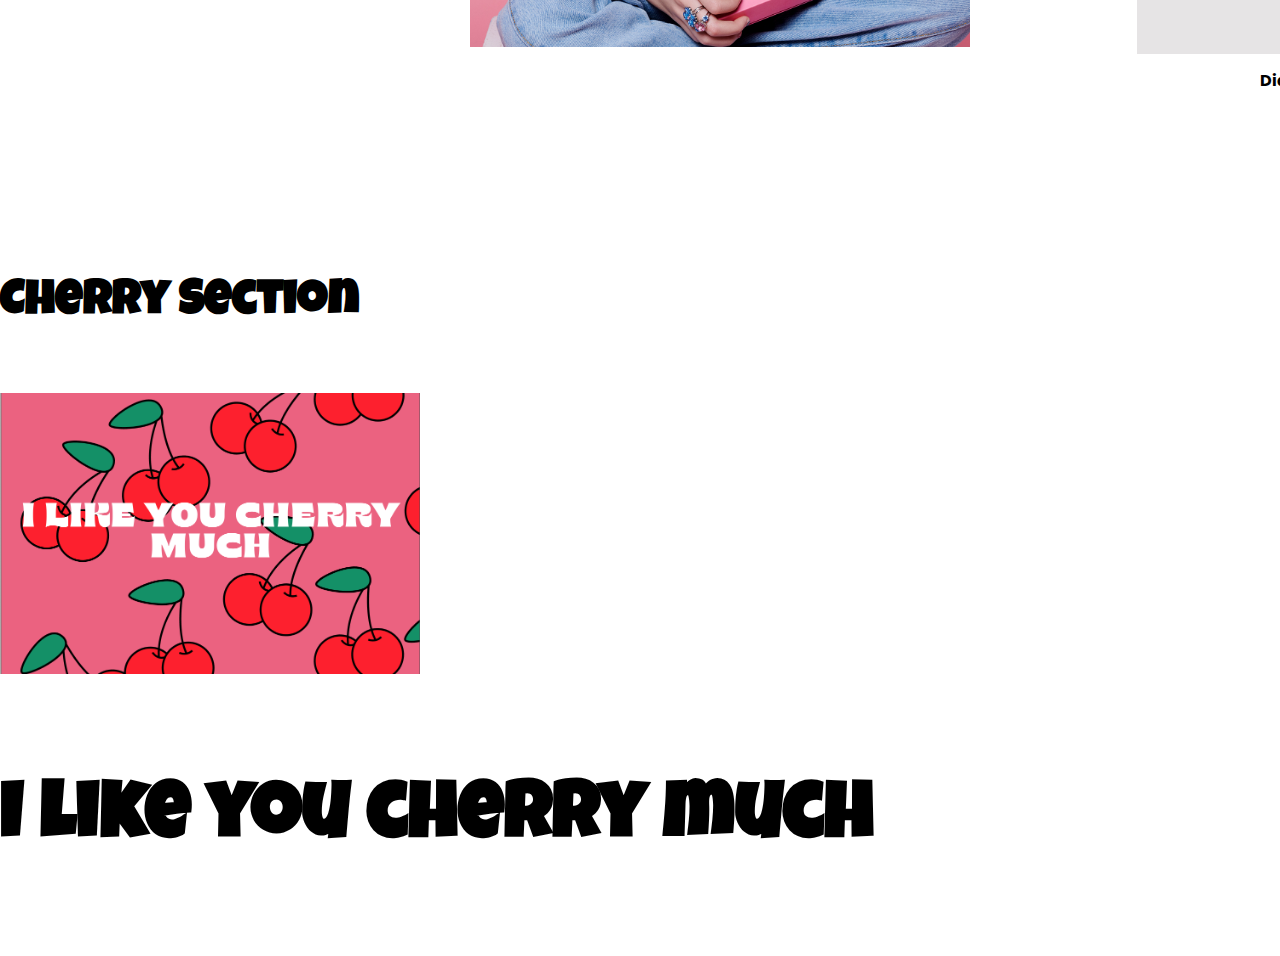
==== commit 0090dd35: "Added Cherry Section" ====
--- a/components/index.html
+++ b/components/index.html
@@ -386,6 +386,19 @@
 
 	</article>
 
+	<article class="component">
+		<h3 class="component__name">Cherry Section</h3>
+		
+		<div class="component__img--Bests">
+			<img srcset="img/minicools_CherryContainer.png x2"
+				src="img/minicools_CherryContianer.png" alt="Cherry section" />
+		</div>
+		
+		<div class="component__code--Cherry">
+			<h2>I like you cherry much</h2>
+		</div>
+
+	</article>
 
 
 
--- a/css/main.css
+++ b/css/main.css
@@ -49,6 +49,11 @@
     font-size: 3rem;
 }
 
+a {
+    text-decoration: none;
+    color: var(--black);
+}
+
 /* .component */
 
 .component img {
@@ -131,11 +136,6 @@
     font-size: 1.5rem;
   }
   
-  .main-nav__item a {
-    text-decoration: none;
-    color: var(--black);
-  }
-  
   .main-nav__shop {
     display: flex;
     align-items: center;
@@ -239,20 +239,11 @@
     padding-bottom: 1rem;
     }
 
-    .component__code--ThisIS a {
-    color: var(--black);
-
-    }
-
-    .component__code--ThisIS a:hover {
-    color: var(--white);
-
-    }
-
     .button {
     display: inline-block;
     min-width: 200px;
     max-width: 200px;
+    color: var(--black);
     text-align: center;
     background: transparent;
     border-radius: 30px;
@@ -264,6 +255,7 @@
     .button:hover{
     display: inline-block;
     min-width: 200px;
+    color: var(--white);
     text-align: center;
     background: var(--black);
     border-radius: 30px;
@@ -305,14 +297,6 @@
     margin-left: 36rem;
     }
 
-    .component__code--OurStory a {
-    color: var(--black);
-    }
-
-    .component__code--OurStory a:hover {
-    color: var(--white);
-    }
-
     .values-group {
         display: flex;
         flex-direction: row;
@@ -385,8 +369,6 @@
     }
 
     .products a {
-        color: var(--black);
-        text-decoration: none;
         margin-top: 5px;
         margin-bottom: -10px;
     }
@@ -474,7 +456,34 @@
         padding-top: 10rem;
     }
 
-    .bests a {
-        color: var(--black);
-        text-decoration: none;
+     /* SHOP THE LOOK */
+
+    .look-group {
+        list-style: none;
+        display: flex;
+        justify-content: space-around;
+        align-items: center;
+        text-align: center;
+        line-height: 1rem;
+    }
+
+    .look-group h2 {
+        line-height: 5rem;
+
+    }
+
+    .look__icon {
+        display: block;
+        max-height: 100px;
+    }
+
+    .the-look img {
+        min-width: 500px;
+        padding-top: 10rem;
+    }
+
+    .the-look__img {
+        min-width: 500px;
+        margin-top: 0;
+        padding-top: 0;
     }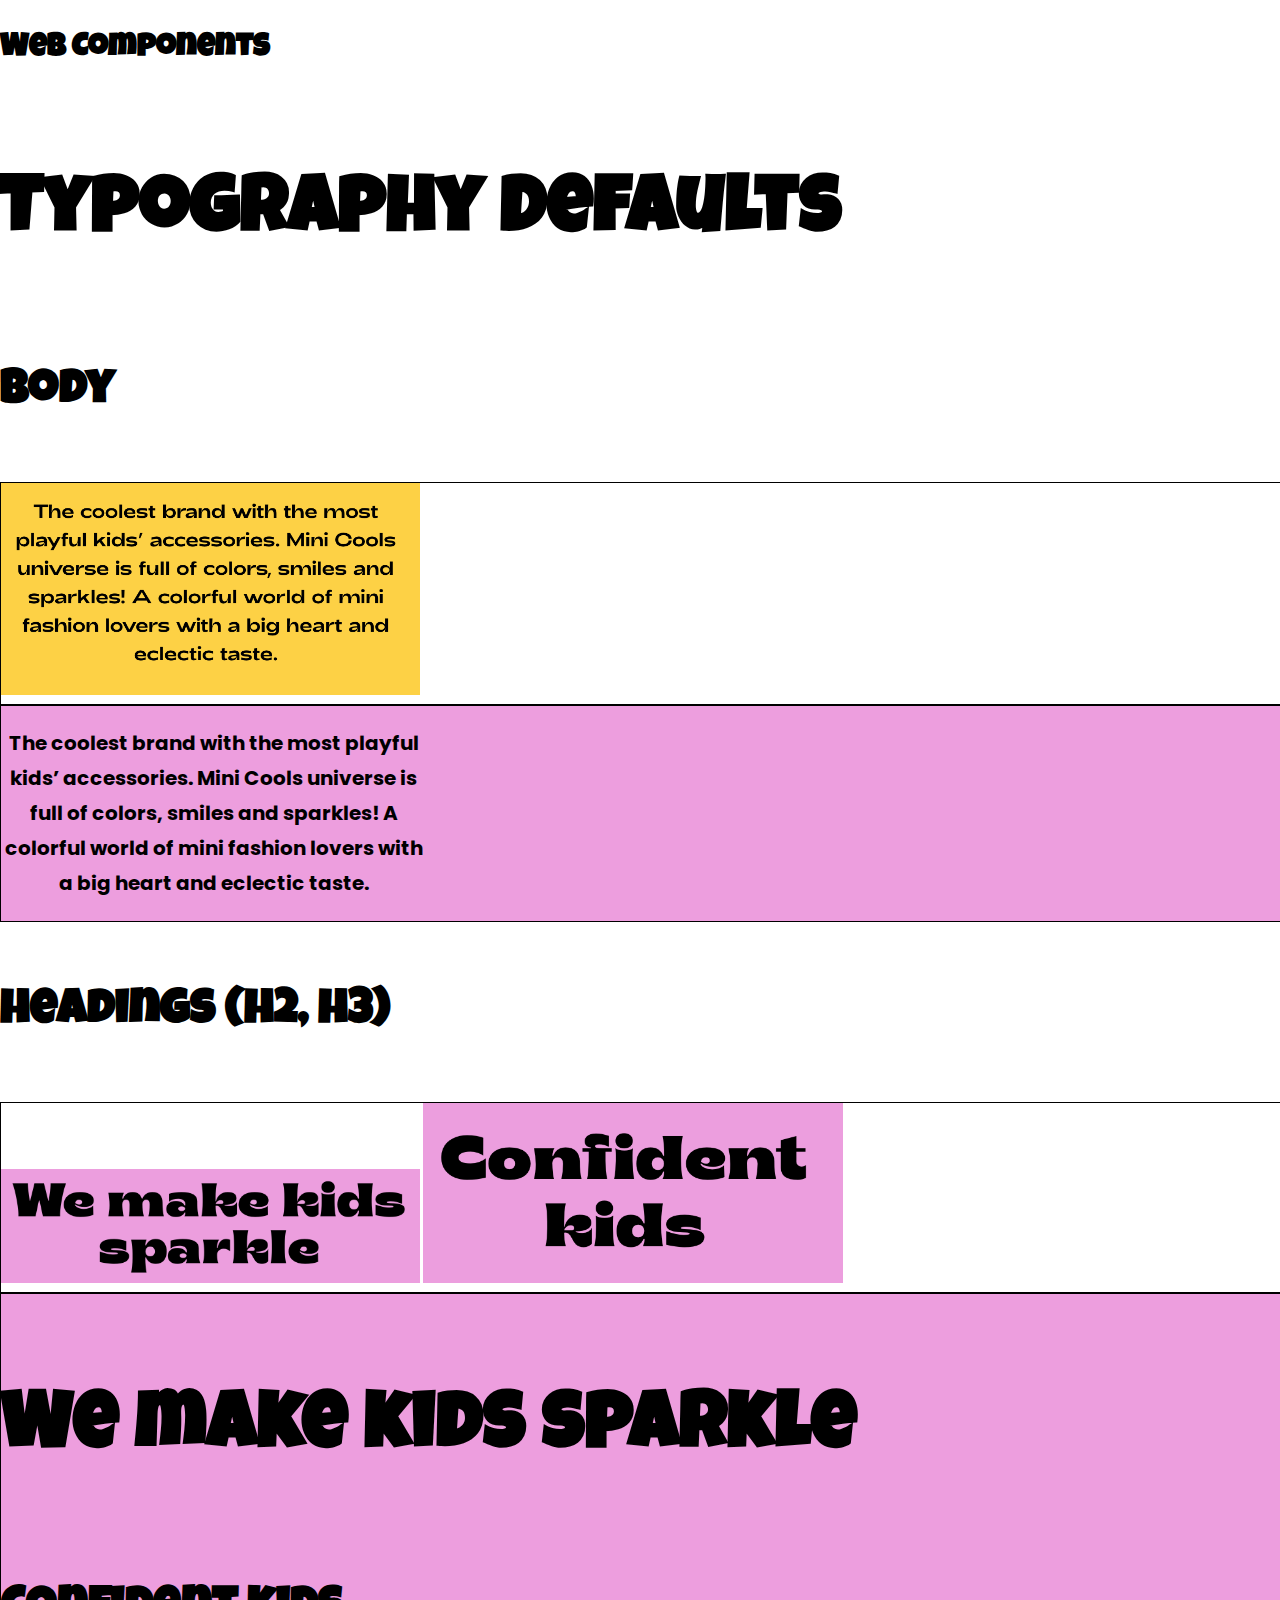
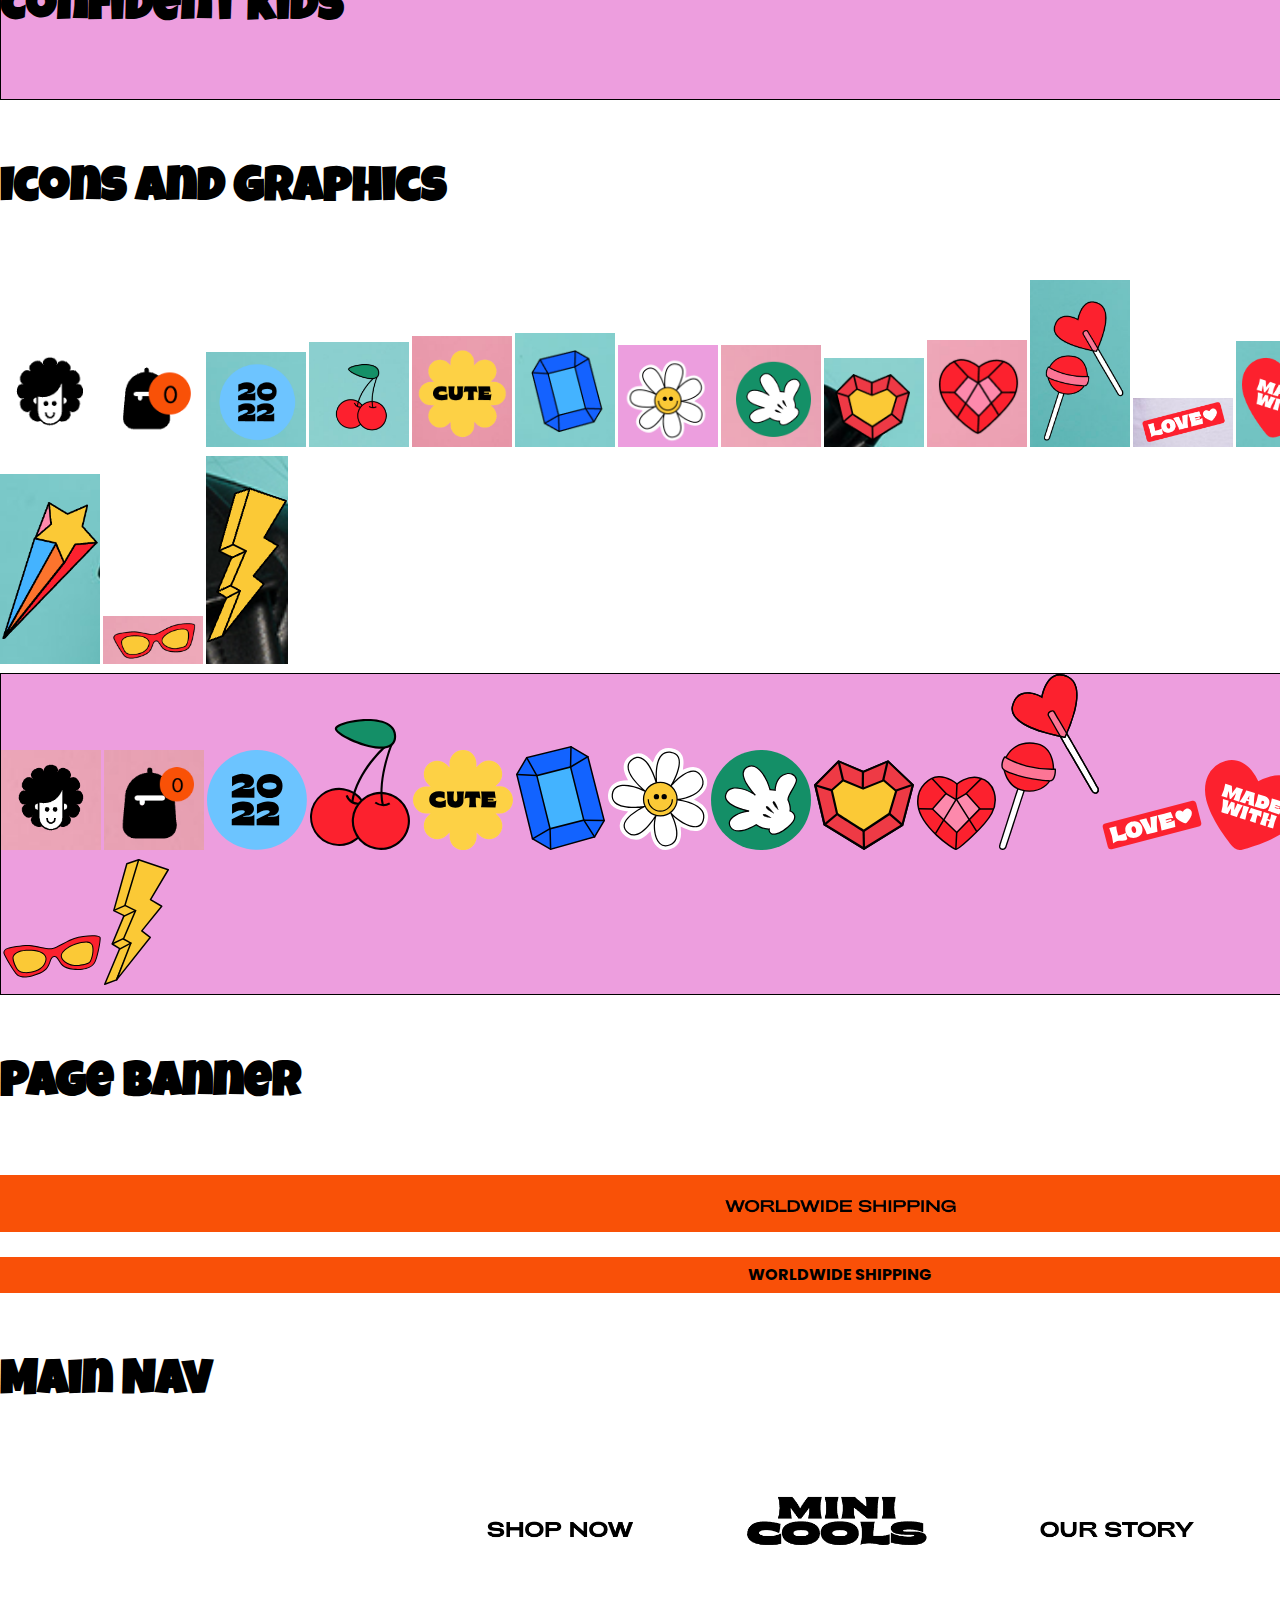
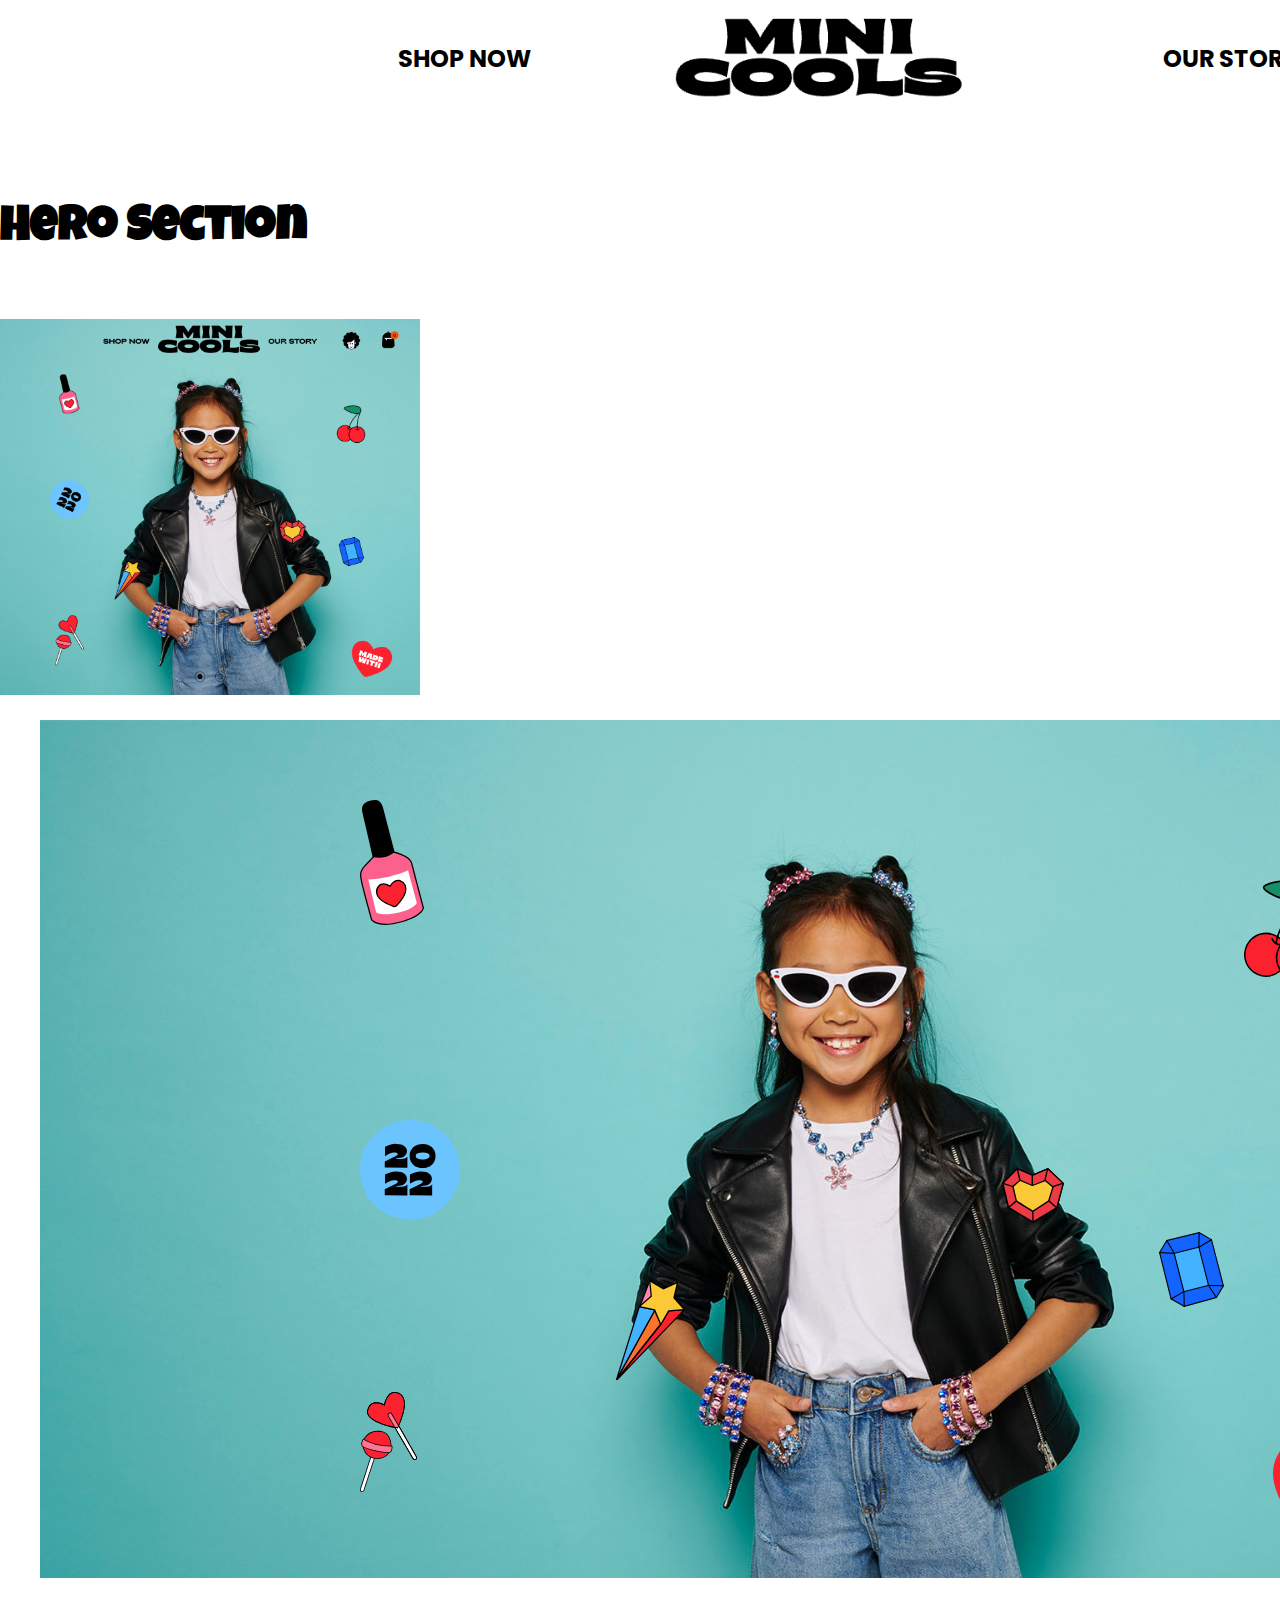
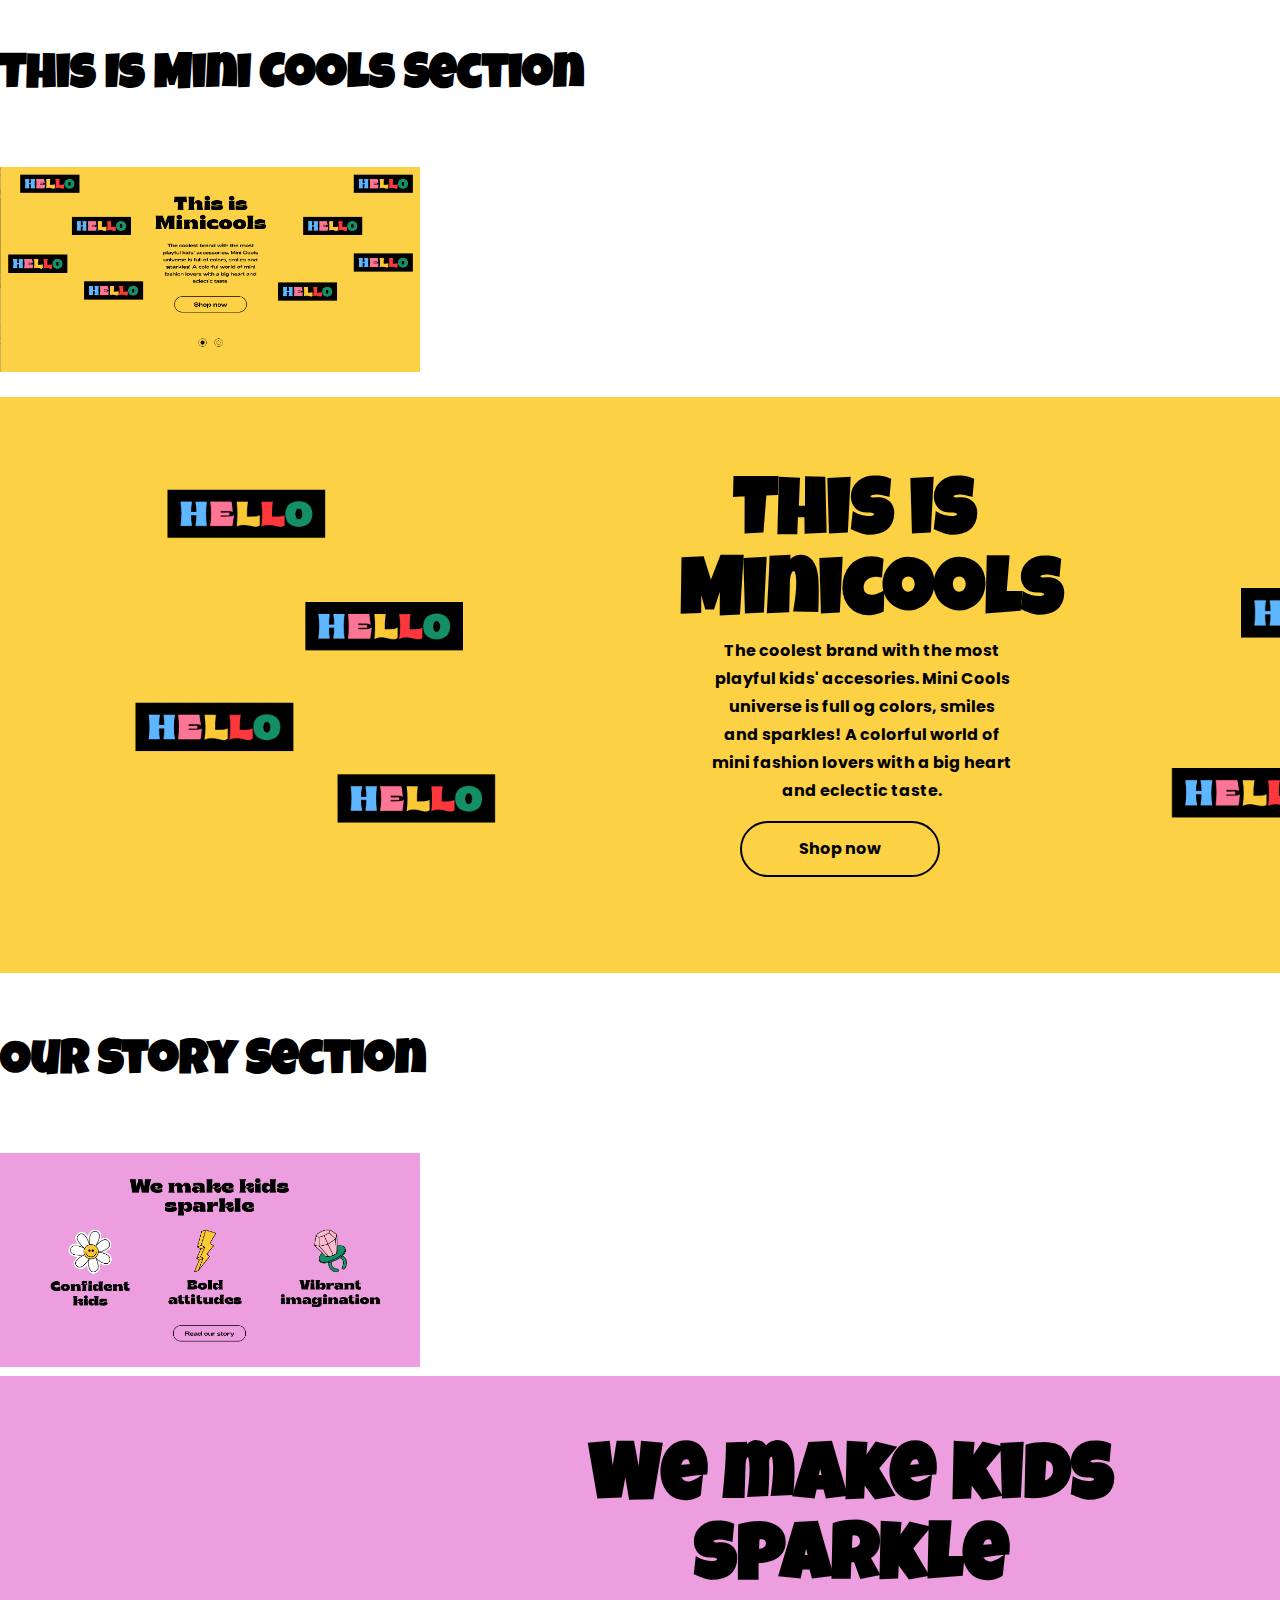
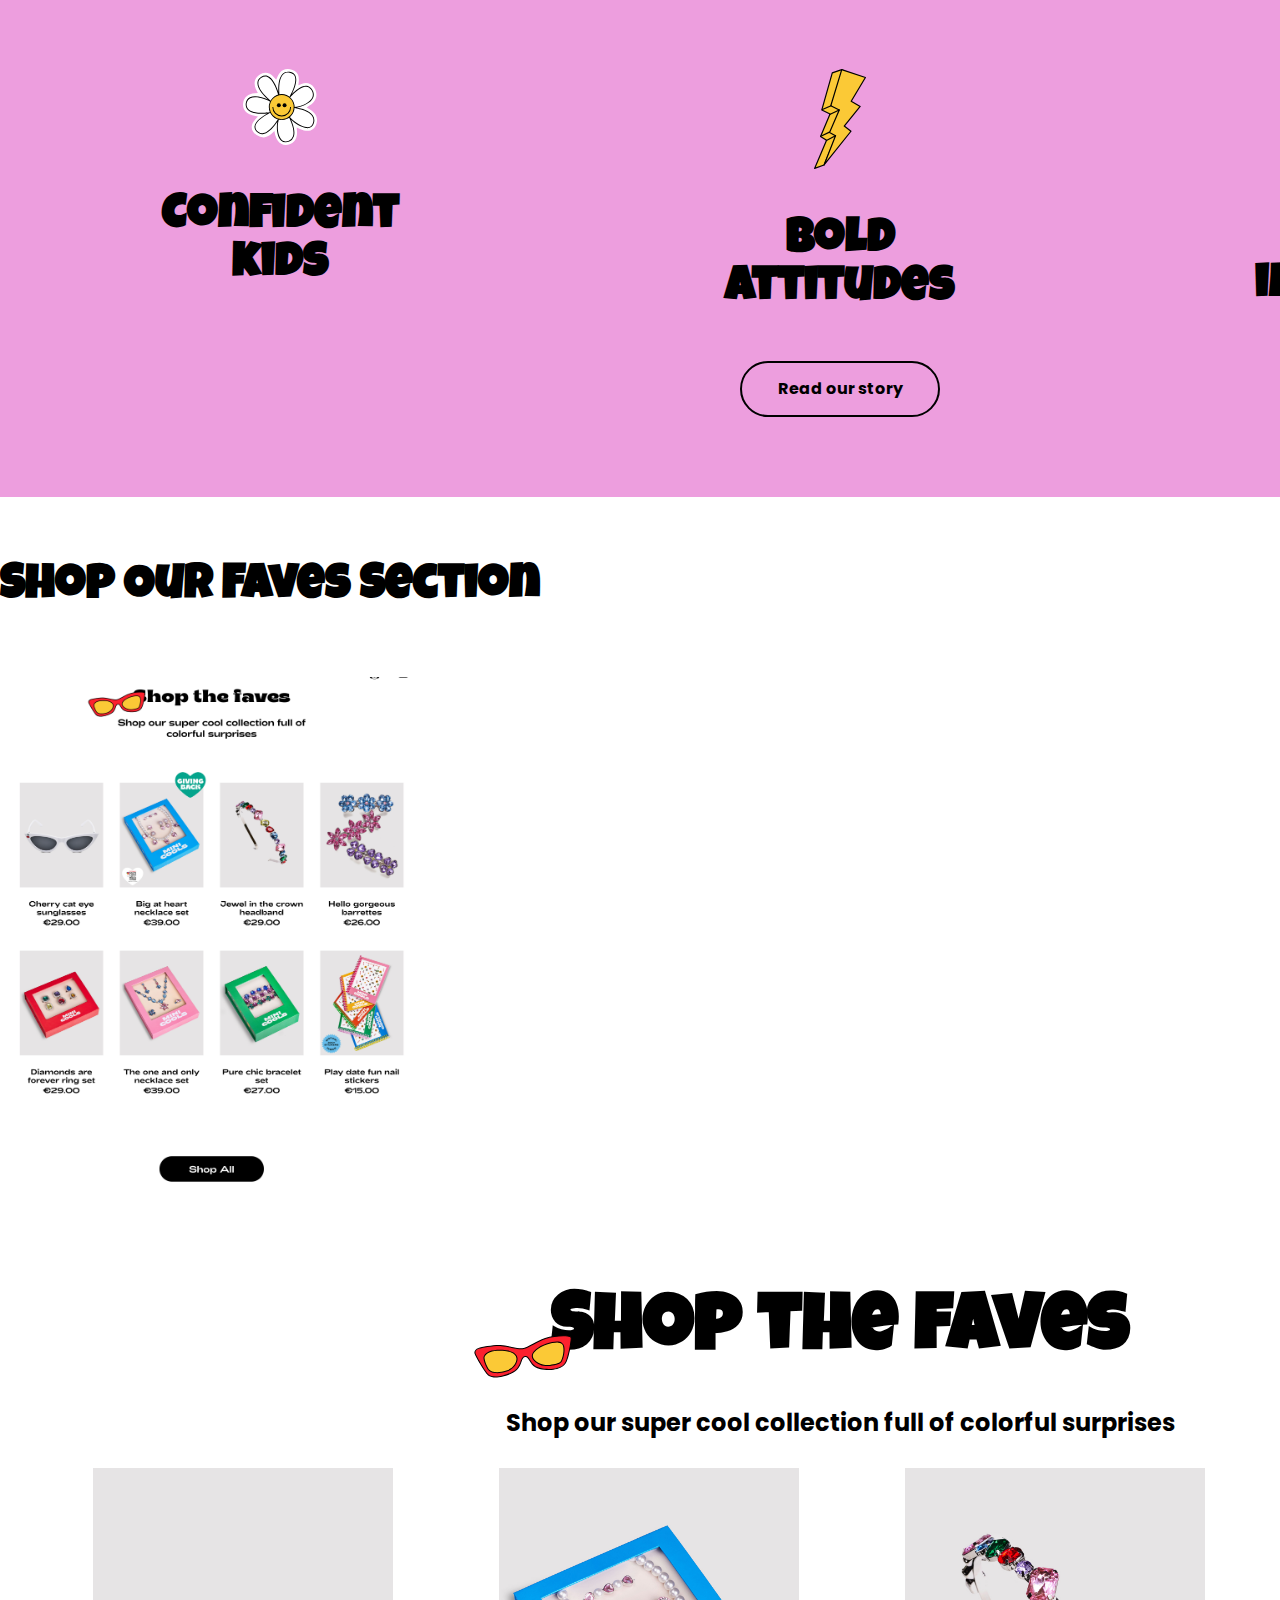
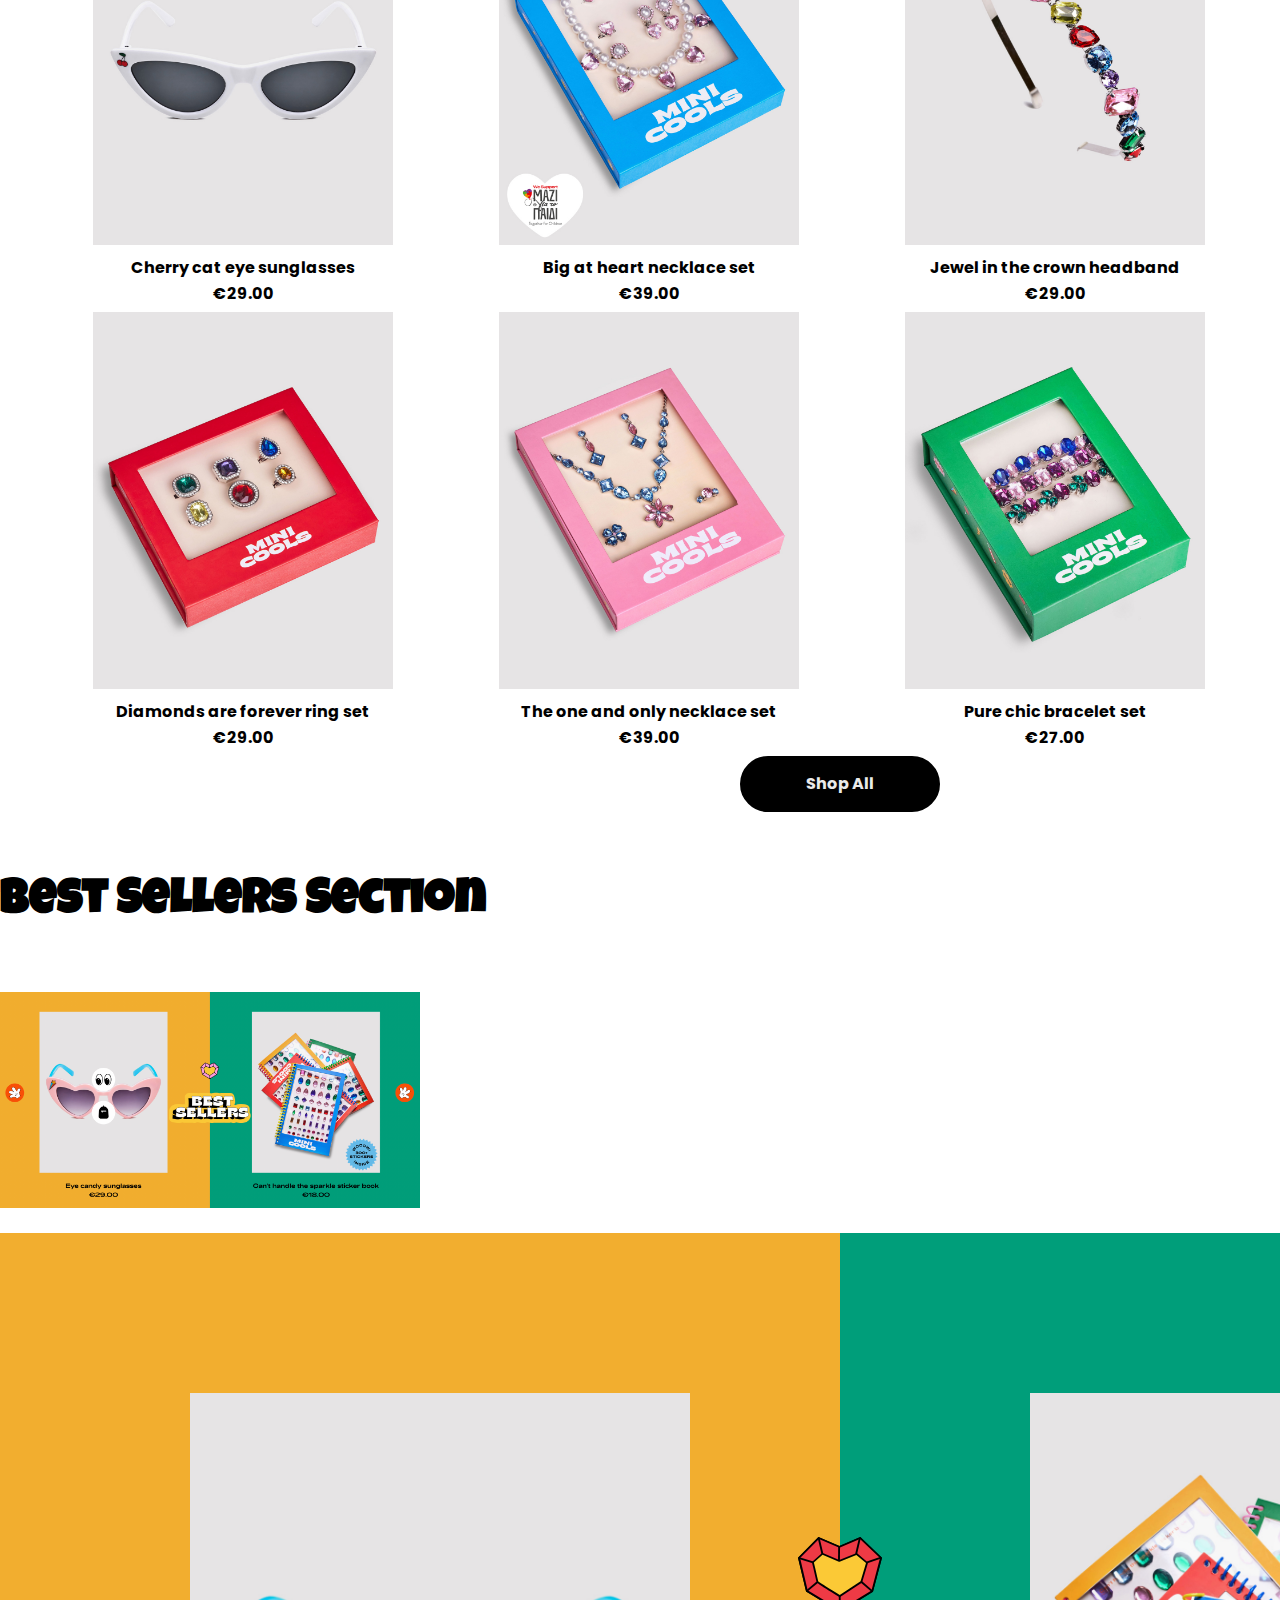
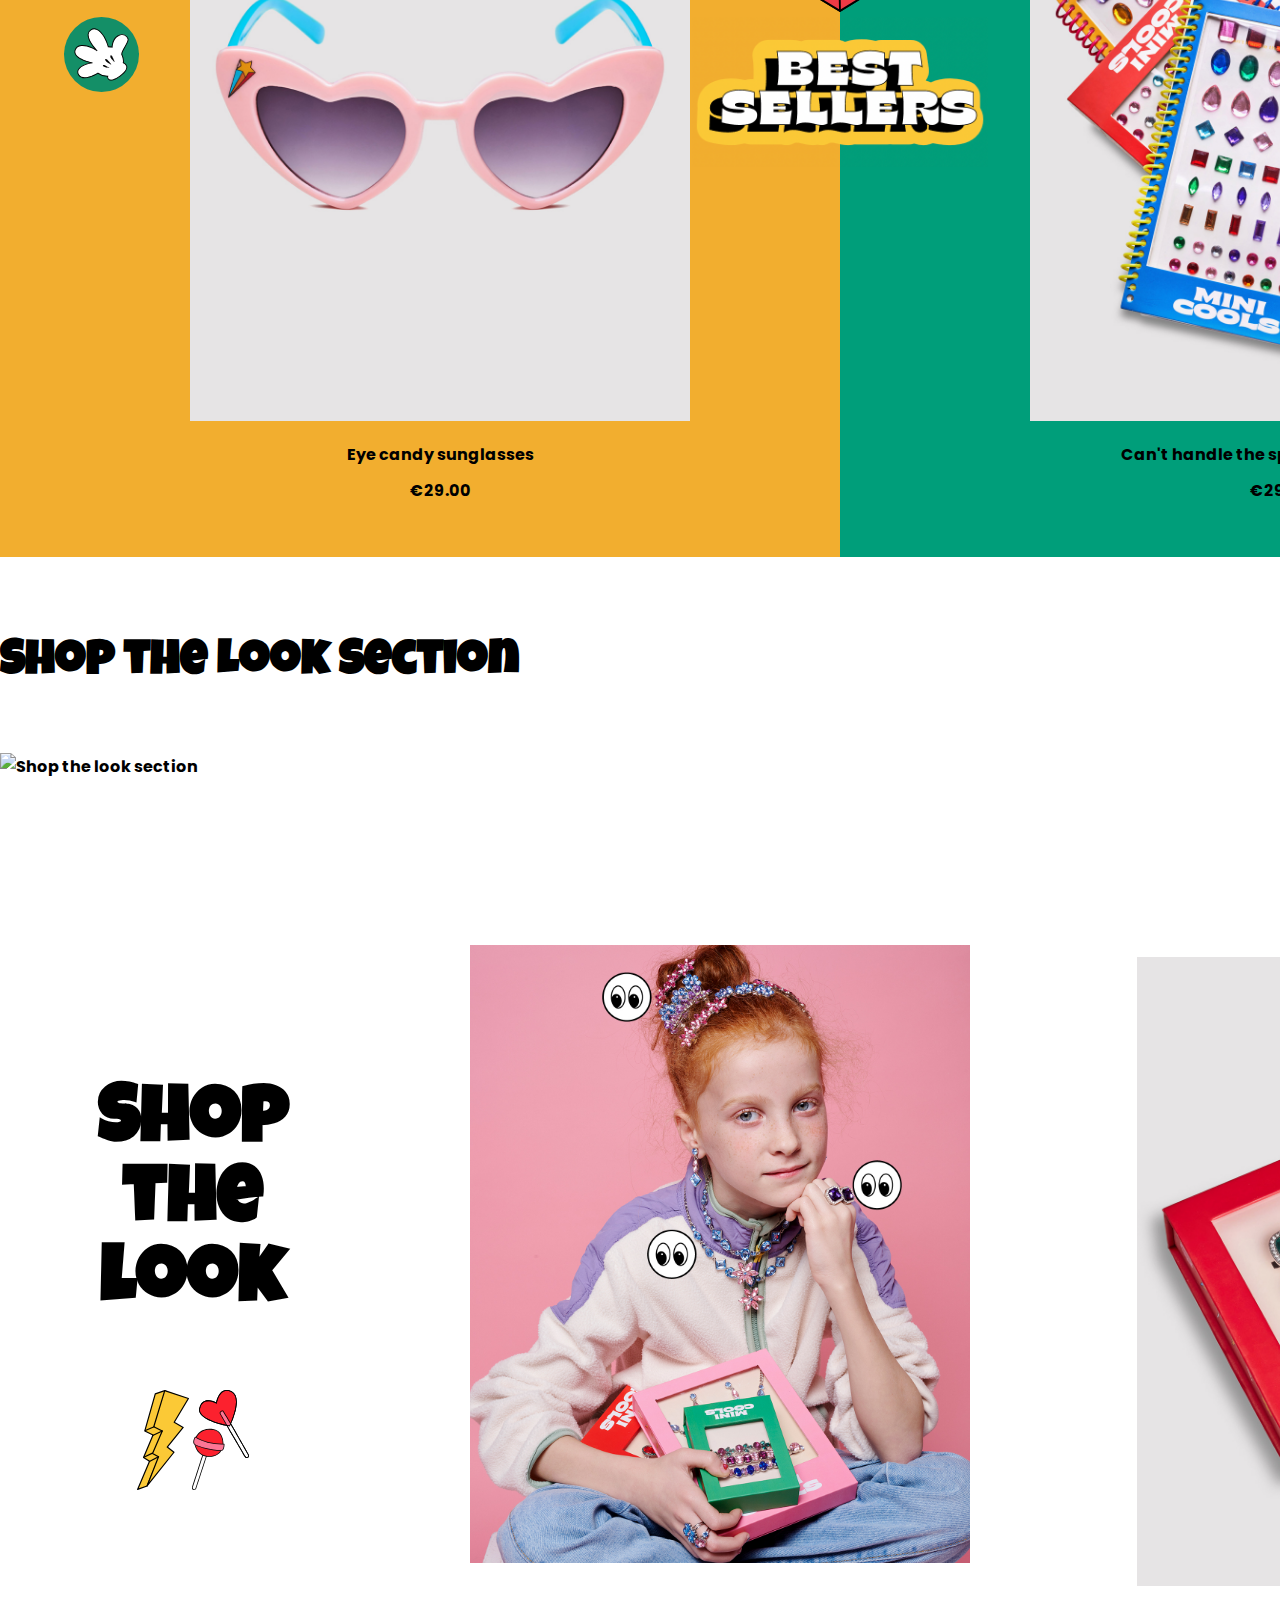
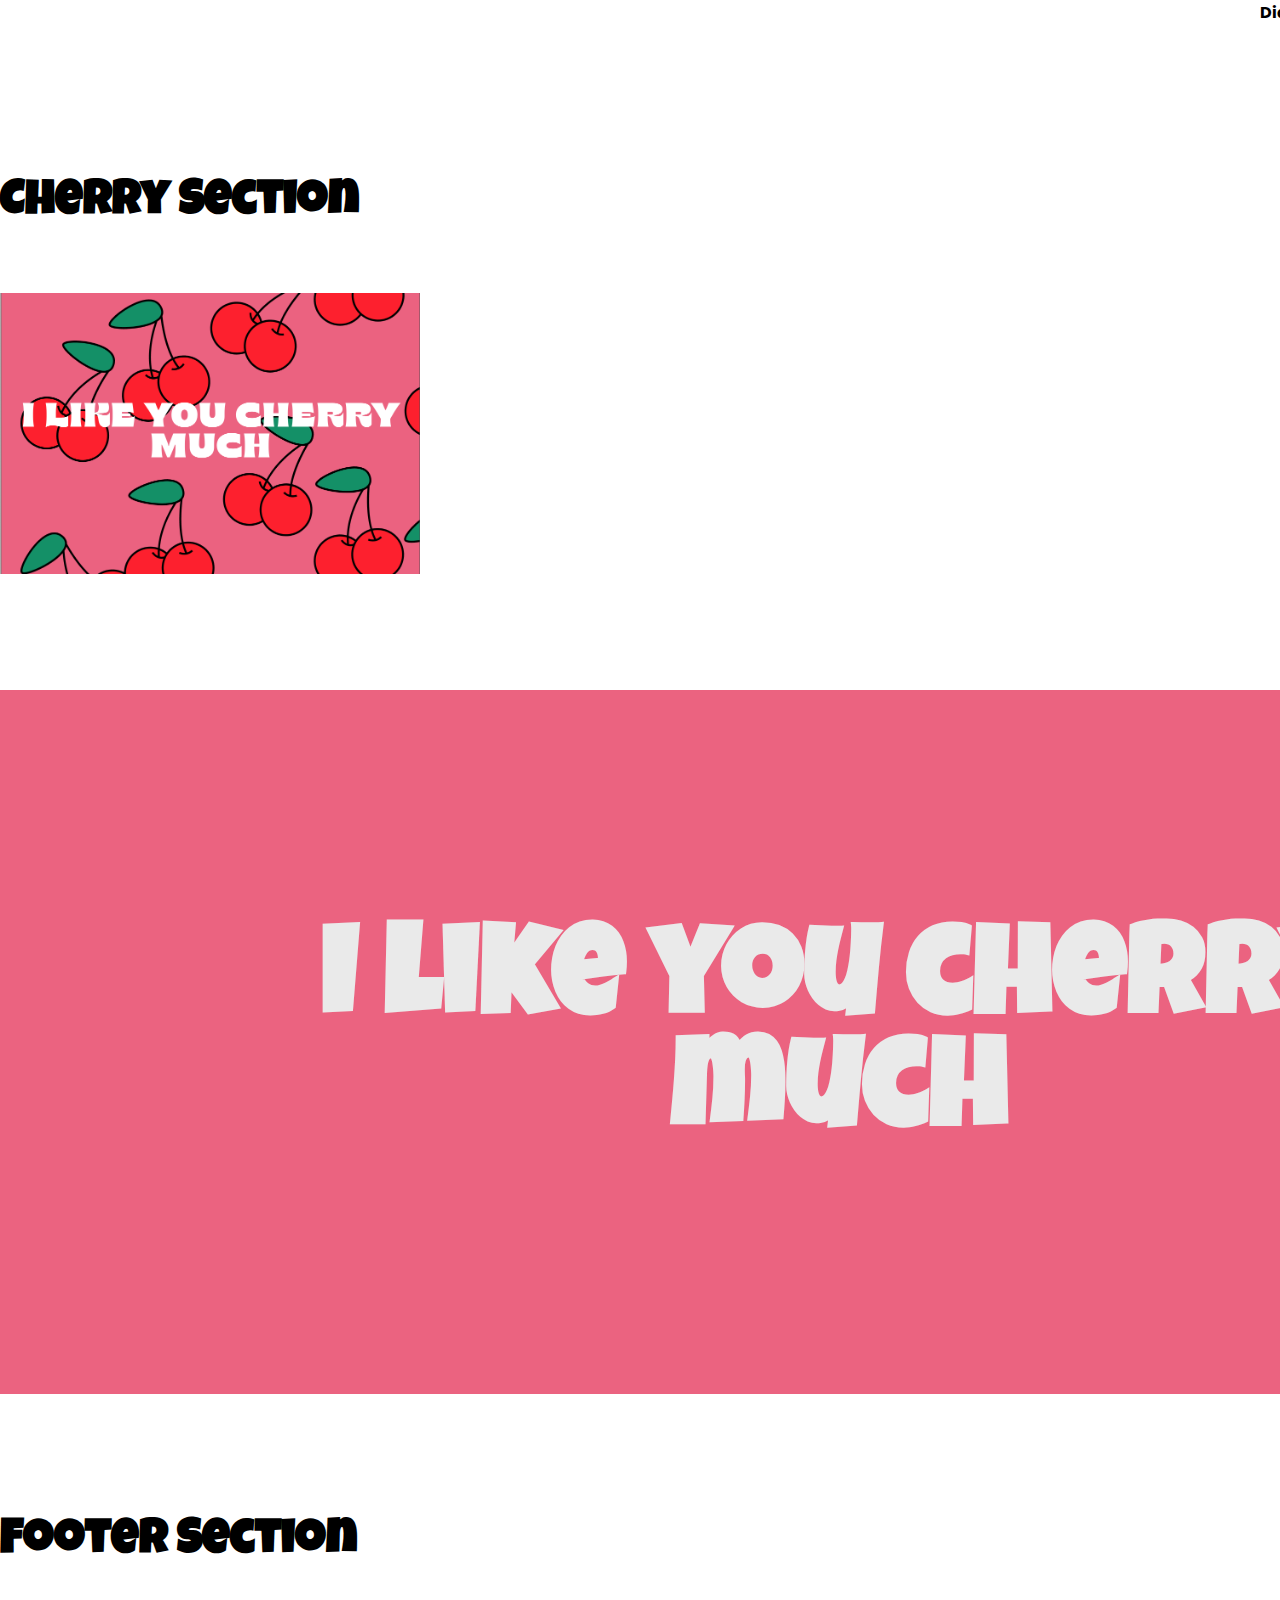
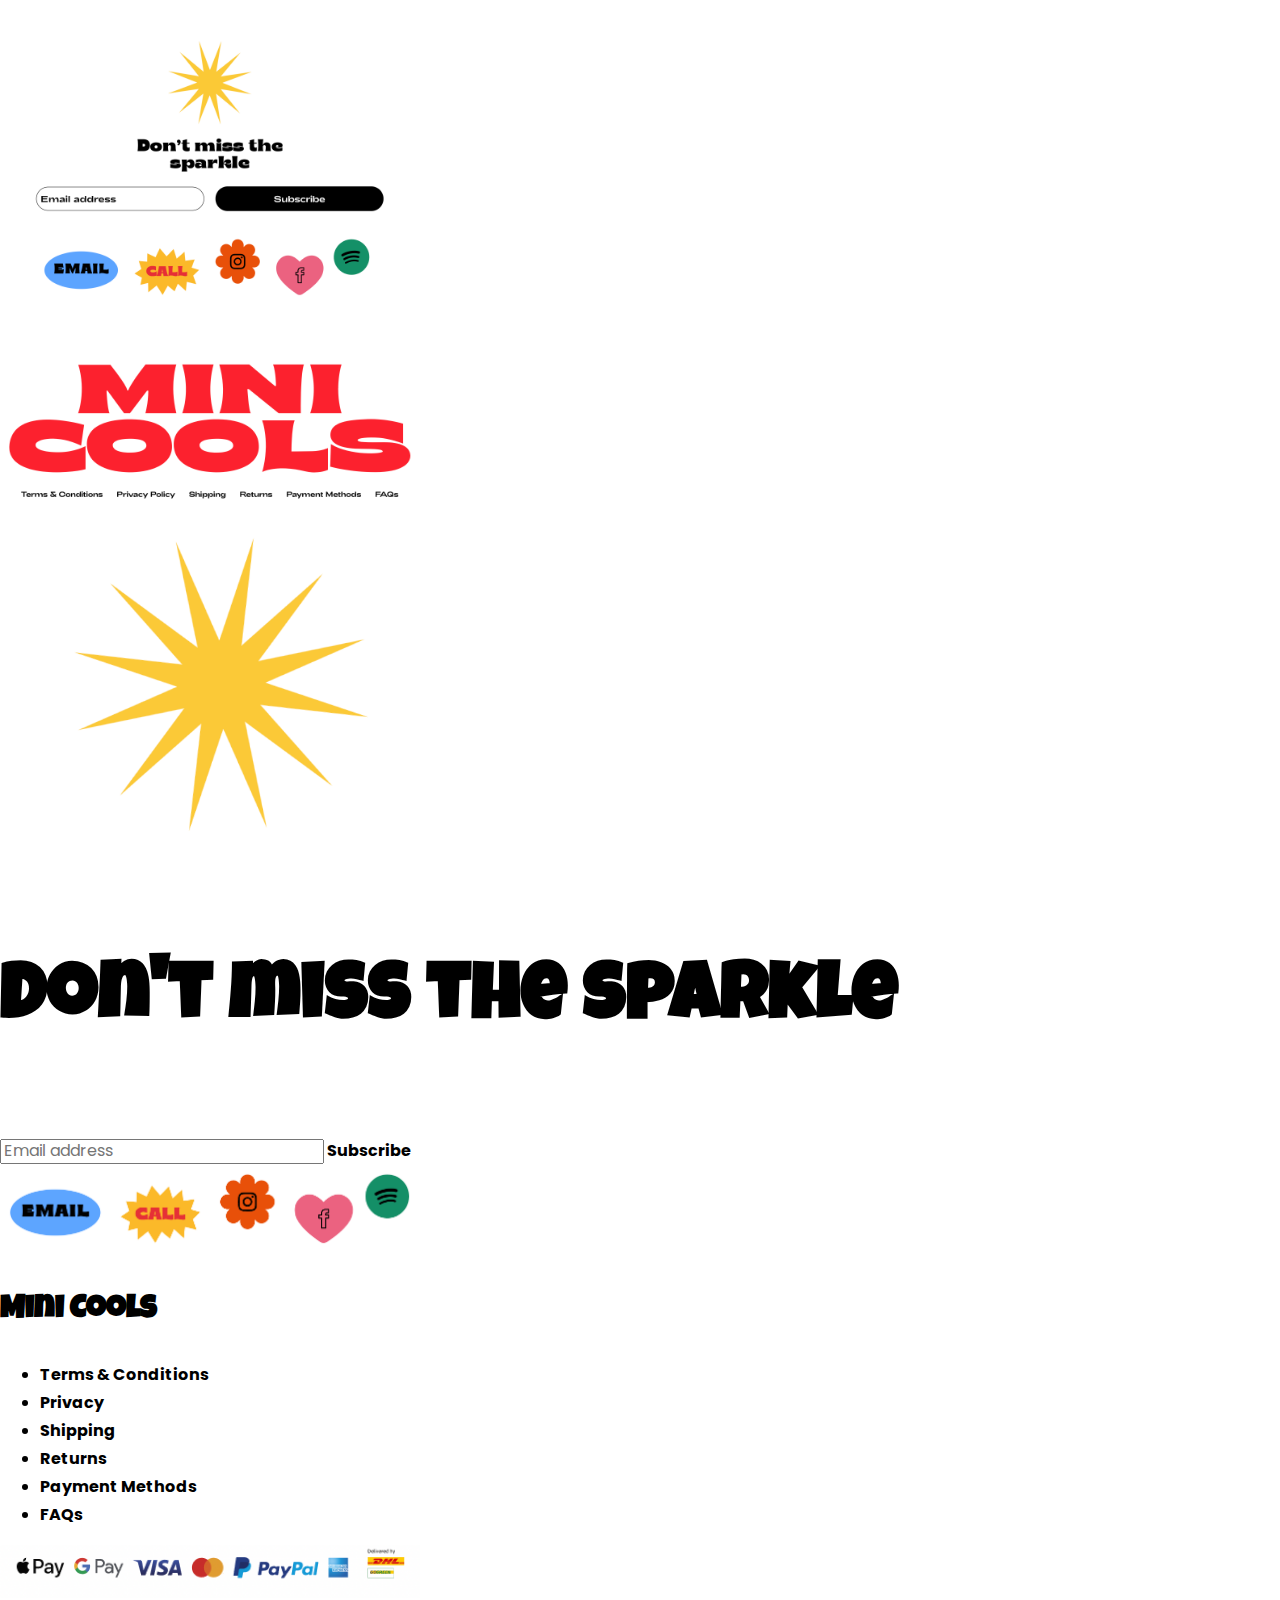
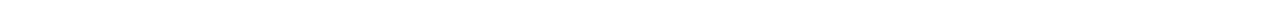
==== commit 94305f16: "Added Footer Section" ====
--- a/components/index.html
+++ b/components/index.html
@@ -190,7 +190,7 @@
 			<figure class="container__minicools">
 				<h2>This is Minicools</h2>
 				<p>The coolest brand with the most playful kids' accesories. Mini Cools universe is full og colors, smiles and sparkles! A colorful world of mini fashion lovers with a big heart and eclectic taste.</p>
-				<a href="!#"><p class="button">Shop now</p></a>
+				<a href="!#" class="button">Shop now</a>
 				<figcaption class="container__icons">
 					<img class="hello-icon1" src="img/Hello graphics Molecule.png" alt="hello icons">
 					<img class="hello-icon2" src="img/Hello graphics Molecule 2.png" alt="hello icons">
@@ -224,7 +224,7 @@
 					<h3>Vibrant imagination</h3>
 				</div>
 			</div>
-			<a href="!#"><p class="button">Read our story</p></a>
+			<a href="!#" class="button">Read our story</a>
 		</div>
 
 	</article>
@@ -308,7 +308,7 @@
 					</div>
 				</li>
 			</ul>
-			<a href="!#"><p class="button__faves">Shop All</p></a>
+			<a href="!#" class="button__faves">Shop All</a>
 		</div>
 
 	</article>
@@ -377,7 +377,7 @@
 								<img class="look__img" src="img/product imgs/Mini_Cools_10.1.2213897.jpg" alt="Diamonds are forever ring set">
 								<a href="!#"><p>Diamonds are forever ring set</p></a>
 								<p>&euro;29.00</p>
-								<a href="!#"><p class="button">Shop</p></a>
+								<a href="!#" class="button">Shop</a>
 							</div>
 						</li>
 					</ul>
@@ -389,7 +389,7 @@
 	<article class="component">
 		<h3 class="component__name">Cherry Section</h3>
 		
-		<div class="component__img--Bests">
+		<div class="component__img--Cherry">
 			<img srcset="img/minicools_CherryContainer.png x2"
 				src="img/minicools_CherryContianer.png" alt="Cherry section" />
 		</div>
@@ -400,7 +400,41 @@
 
 	</article>
 
-
+	<article class="component">
+		<h3 class="component__name">Footer Section</h3>
+		
+		<div class="component__img--Footer">
+			<img srcset="img/minicools_FOOTER.png x2"
+				src="img/minicools_FOOTER.png" alt="Footer section" />
+		</div>
+		
+		<div class="component__code--Footer">
+			<img src="img/Footer_Starburst.png" alt="starburst">
+			<h2>Don't miss the sparkle</h2>
+			<div class="email__input">
+				<input type="text" name="email" id="email" class="email" placeholder="Email address" required>
+				<a href="!#" class="button__subscribe">Subscribe</a>
+			</div>
+			<div class="connect">
+				<img src="img/Footer_ConnectIcons.png" alt="connect icons">
+			</div>
+			<div class="footer-logo">
+				<h1>Mini Cools</h1>
+			</div>
+			<div>
+				<ul class="footer-nav">
+					<li><a href="!#">Terms & Conditions</a></li>
+					<li><a href="!#">Privacy</a></li>
+					<li><a href="!#">Shipping</a></li>
+					<li><a href="!#">Returns</a></li>
+					<li><a href="!#">Payment Methods</a></li>
+					<li><a href="!#">FAQs</a></li>
+				</ul>
+			</div>
+			<img src="img/Footer_Payments.png" alt="payment method logos">
+		</div>
+
+	</article>
 
 </body>
 </html>--- a/css/main.css
+++ b/css/main.css
@@ -486,4 +486,23 @@
         min-width: 500px;
         margin-top: 0;
         padding-top: 0;
+    }
+
+         /* CHERRY SECTION */
+
+    .component__code--Cherry {
+        min-height: 600px;
+        background-image: url(../components/img/svgs/Cherries-badge.svg);
+        background-repeat: repeat;
+        background-attachment: fixed;
+        background-color: #eb6380;
+        margin: 0;
+    }
+
+    .component__code--Cherry h2 {
+        color: var(--white);
+        text-align: center;
+        font-size: 8rem;
+        line-height: 7rem;
+        padding: 15rem 10rem;
     }